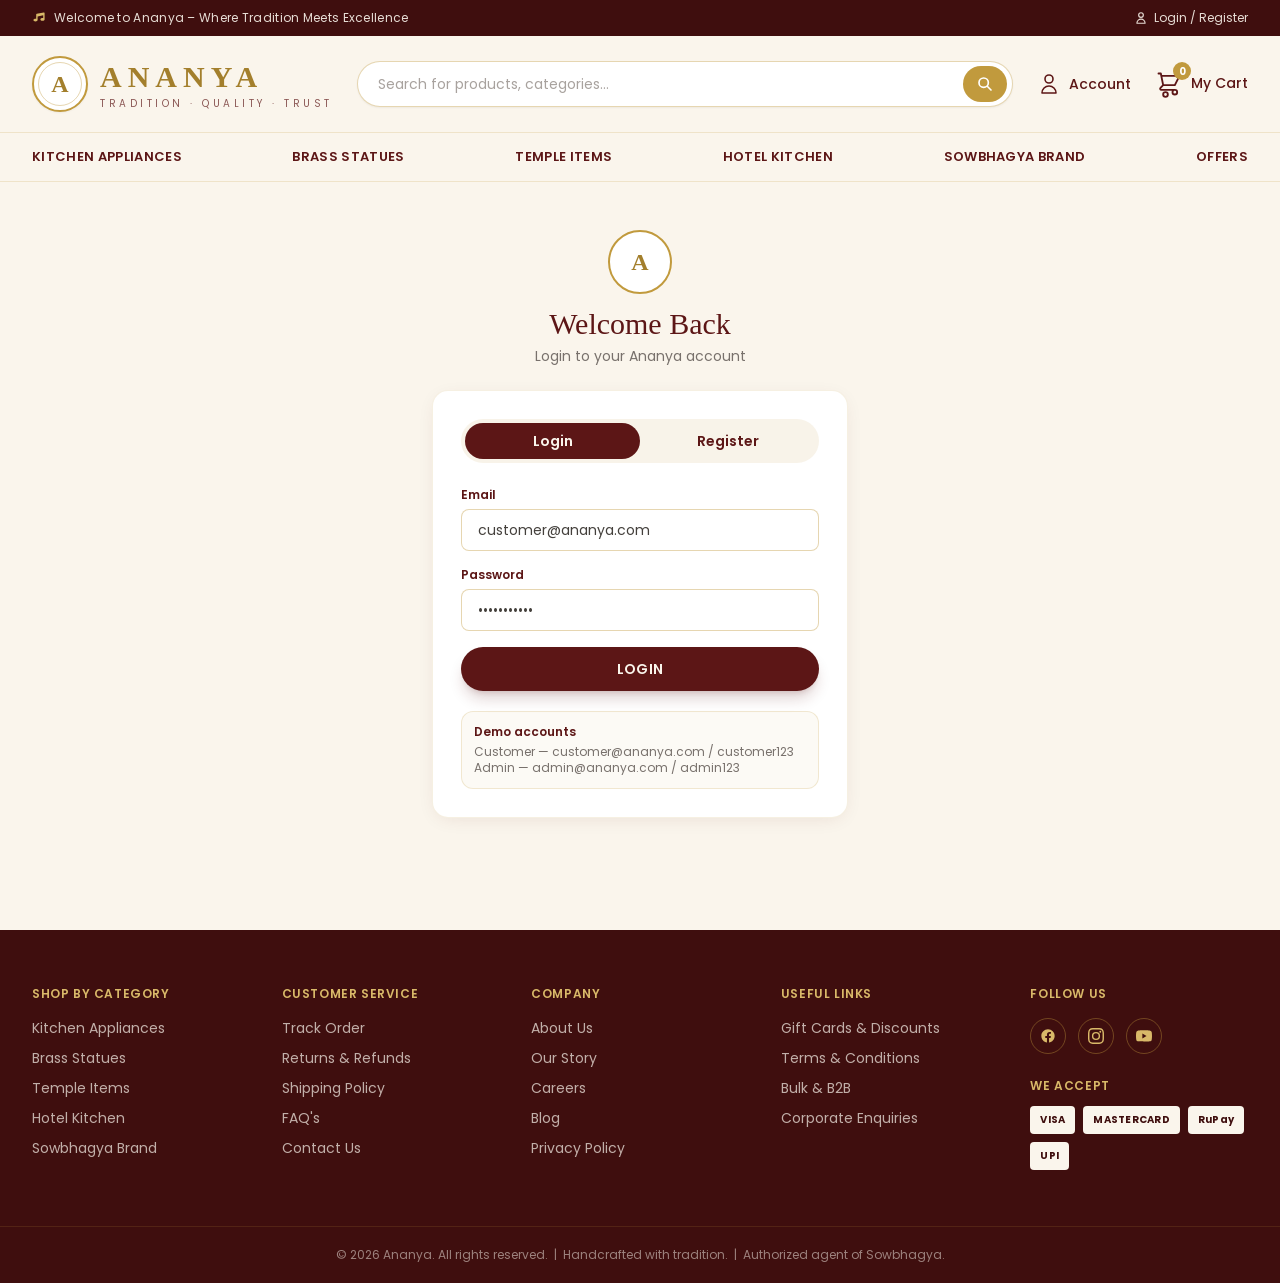
==== admin.html @ a63b7ed1 "Ananya e-commerce store: full storefront + customer & admin dashboards Client-side functional store " ====
<!DOCTYPE html>
<html lang="en">
<head>
  <meta charset="utf-8">
  <meta name="viewport" content="width=device-width, initial-scale=1">
  <title>Admin Dashboard · Ananya</title>
  <link rel="preconnect" href="https://fonts.bunny.net">
  <link href="https://fonts.bunny.net/css?family=playfair-display:400,500,600,700|poppins:300,400,500,600,700&display=swap" rel="stylesheet" />
  <link rel="stylesheet" href="assets/app.css">
  <script src="assets/js/ananya.js"></script>
</head>
<body class="bg-cream-dark/30">

<div id="admin-root" class="min-h-screen"></div>

<!-- modal host -->
<div id="modal-host"></div>

<script>
window.PAGE_INIT = function () {
  const A = window.Ananya;
  const u = A.requireAuth('admin');
  if (!u) return;
  const root = document.getElementById('admin-root');
  const host = document.getElementById('modal-host');
  let tab = A.qs('tab') || 'dashboard';

  const NAV = [
    ['dashboard','Dashboard','M4 6a2 2 0 012-2h2a2 2 0 012 2v2a2 2 0 01-2 2H6a2 2 0 01-2-2V6zM14 6a2 2 0 012-2h2a2 2 0 012 2v2a2 2 0 01-2 2h-2a2 2 0 01-2-2V6zM4 16a2 2 0 012-2h2a2 2 0 012 2v2a2 2 0 01-2 2H6a2 2 0 01-2-2v-2zM14 16a2 2 0 012-2h2a2 2 0 012 2v2a2 2 0 01-2 2h-2a2 2 0 01-2-2v-2z'],
    ['products','Products','M20 7l-8-4-8 4m16 0l-8 4m8-4v10l-8 4m0-10L4 7m8 4v10M4 7v10l8 4'],
    ['categories','Categories','M7 7h.01M7 3h5a1.99 1.99 0 011.41.59l7 7a2 2 0 010 2.82l-5 5a2 2 0 01-2.82 0l-7-7A1.99 1.99 0 013 7V4a1 1 0 011-1z'],
    ['orders','Orders','M9 5H7a2 2 0 00-2 2v12a2 2 0 002 2h10a2 2 0 002-2V7a2 2 0 00-2-2h-2M9 5a2 2 0 002 2h2a2 2 0 002-2M9 5a2 2 0 012-2h2a2 2 0 012 2'],
    ['customers','Customers','M17 20h5v-2a4 4 0 00-3-3.87M9 20H4v-2a4 4 0 013-3.87m6-2a4 4 0 10-4-4 4 4 0 004 4zm6 0a4 4 0 00-3-3.87'],
  ];

  /* ---------------- shell ---------------- */
  function shell(content, title, subtitle, action) {
    const orders = A.orders.all();
    const pendingCount = orders.filter(o => o.status === 'pending').length;
    return `
    <div class="flex">
      <!-- sidebar -->
      <aside class="hidden lg:flex flex-col w-64 shrink-0 bg-maroon-dark text-cream/80 min-h-screen sticky top-0">
        <a href="index.html" class="flex items-center gap-2.5 px-6 h-20 border-b border-gold/15">
          <span class="w-10 h-10 rounded-full border-2 border-gold flex items-center justify-center font-serif text-gold-light font-bold text-lg">A</span>
          <span class="leading-none"><span class="block font-serif text-xl tracking-widest text-cream">ANANYA</span><span class="block text-[9px] tracking-[0.3em] text-gold-light/70 mt-1">ADMIN PANEL</span></span>
        </a>
        <nav class="flex-1 p-4 space-y-1">
          ${NAV.map(([k,l,ic]) => `<a href="admin.html?tab=${k}" class="flex items-center gap-3 px-4 py-3 rounded-xl text-sm font-medium transition ${tab===k?'bg-gold text-maroon-dark shadow':'hover:bg-white/5'}">
            <svg class="w-5 h-5" fill="none" stroke="currentColor" stroke-width="1.7" viewBox="0 0 24 24"><path stroke-linecap="round" stroke-linejoin="round" d="${ic}"/></svg>${l}
            ${k==='orders'&&pendingCount?`<span class="ml-auto text-[10px] font-bold ${tab===k?'bg-maroon-dark text-gold-light':'bg-gold text-maroon-dark'} rounded-full px-2 py-0.5">${pendingCount}</span>`:''}</a>`).join('')}
        </nav>
        <div class="p-4 border-t border-gold/15">
          <div class="flex items-center gap-3 px-2 mb-3">
            <span class="w-9 h-9 rounded-full bg-gold/20 flex items-center justify-center text-gold-light font-semibold">${A.esc(u.name[0])}</span>
            <div class="min-w-0"><p class="text-sm text-cream truncate">${A.esc(u.name)}</p><p class="text-[11px] text-cream/50 truncate">${A.esc(u.email)}</p></div>
          </div>
          <a href="#" data-logout class="flex items-center gap-2 px-4 py-2.5 rounded-xl text-sm hover:bg-white/5 transition"><svg class="w-4 h-4" fill="none" stroke="currentColor" stroke-width="1.8" viewBox="0 0 24 24"><path stroke-linecap="round" stroke-linejoin="round" d="M17 16l4-4m0 0l-4-4m4 4H7m6 4v1a3 3 0 01-3 3H6a3 3 0 01-3-3V7a3 3 0 013-3h4a3 3 0 013 3v1"/></svg>Logout</a>
        </div>
      </aside>

      <!-- main -->
      <div class="flex-1 min-w-0">
        <!-- topbar -->
        <div class="bg-cream border-b border-gold/20 sticky top-0 z-30">
          <div class="px-4 sm:px-8 h-20 flex items-center justify-between gap-3">
            <div class="flex items-center gap-3 min-w-0">
              <button id="mob-menu" class="lg:hidden text-maroon"><svg class="w-6 h-6" fill="none" stroke="currentColor" stroke-width="2" viewBox="0 0 24 24"><path stroke-linecap="round" stroke-linejoin="round" d="M4 6h16M4 12h16M4 18h16"/></svg></button>
              <div class="min-w-0"><h1 class="font-serif text-2xl text-maroon truncate">${title}</h1><p class="text-xs text-stone-500 truncate">${subtitle||''}</p></div>
            </div>
            <div class="flex items-center gap-3 shrink-0">
              <a href="index.html" target="_blank" class="hidden sm:inline-flex btn-outline py-2 px-4 text-sm">View Store</a>
              ${action||''}
            </div>
          </div>
          <!-- mobile nav -->
          <div id="mob-nav" class="lg:hidden hidden border-t border-gold/15 px-4 py-2 flex flex-wrap gap-2 bg-cream">
            ${NAV.map(([k,l]) => `<a href="admin.html?tab=${k}" class="px-3 py-1.5 rounded-full text-xs font-medium ${tab===k?'bg-maroon text-cream':'bg-cream-dark text-maroon'}">${l}</a>`).join('')}
          </div>
        </div>
        <div class="p-4 sm:p-8">${content}</div>
      </div>
    </div>`;
  }

  /* ---------------- dashboard ---------------- */
  function dashboard() {
    const cat = A.catalog.all();
    const orders = A.orders.all();
    const customers = A.auth.users().filter(x => x.role === 'customer');
    const revenue = orders.filter(o => o.status !== 'cancelled').reduce((s,o) => s + o.total, 0);
    const lowStock = cat.products.filter(p => p.stock <= 5).sort((a,b)=>a.stock-b.stock);

    const stat = (label,val,ic,tint) => `
      <div class="card p-5 flex items-center gap-4">
        <div class="w-12 h-12 rounded-xl ${tint} flex items-center justify-center shrink-0"><svg class="w-6 h-6" fill="none" stroke="currentColor" stroke-width="1.6" viewBox="0 0 24 24"><path stroke-linecap="round" stroke-linejoin="round" d="${ic}"/></svg></div>
        <div><p class="font-serif text-2xl font-bold text-maroon leading-none">${val}</p><p class="text-xs text-stone-500 mt-1.5">${label}</p></div>
      </div>`;

    const statusCounts = A.orders.statuses().map(s => ({ s, n: orders.filter(o=>o.status===s).length }));

    const recent = orders.slice().sort((a,b)=>b.placedAt.localeCompare(a.placedAt)).slice(0,6).map(o => `
      <tr class="border-b border-gold/8 hover:bg-cream-dark/20">
        <td class="py-3 pr-3"><a href="admin.html?tab=orders&order=${o.id}" class="font-medium text-maroon hover:text-gold-dark">#${o.id}</a></td>
        <td class="py-3 pr-3 text-stone-600">${A.esc(o.customer.name)}</td>
        <td class="py-3 pr-3 text-stone-400 whitespace-nowrap hidden sm:table-cell">${A.fmtDate(o.placedAt)}</td>
        <td class="py-3 pr-3"><span class="badge ${A.STATUS_STYLE[o.status]}">${o.status}</span></td>
        <td class="py-3 text-right font-semibold text-maroon whitespace-nowrap">${A.money(o.total)}</td>
      </tr>`).join('') || `<tr><td colspan="5" class="py-8 text-center text-stone-400">No orders yet</td></tr>`;

    const lowRows = lowStock.slice(0,6).map(p => `
      <div class="flex items-center gap-3 py-2.5 border-b border-gold/8 last:border-0">
        <div class="w-10 h-10 rounded-lg bg-cream-dark/40 flex items-center justify-center p-1 shrink-0"><img src="${p.images[0]}" class="max-h-full max-w-full object-contain"></div>
        <a href="admin.html?tab=products&edit=${p.id}" class="flex-1 min-w-0 text-sm text-maroon hover:text-gold-dark line-clamp-1">${A.esc(p.name)}</a>
        <span class="badge ${p.stock<=0?'bg-red-100 text-red-600':'bg-amber-100 text-amber-700'}">${p.stock} left</span>
      </div>`).join('') || `<p class="text-sm text-stone-400 py-6 text-center">All products well-stocked</p>`;

    return `
      <div class="grid grid-cols-2 xl:grid-cols-4 gap-4 mb-6">
        ${stat('Total Products', cat.products.length, 'M20 7l-8-4-8 4m16 0l-8 4m8-4v10l-8 4m0-10L4 7m8 4v10M4 7v10l8 4', 'bg-gold/15 text-gold-dark')}
        ${stat('Total Orders', orders.length, 'M9 5H7a2 2 0 00-2 2v12a2 2 0 002 2h10a2 2 0 002-2V7a2 2 0 00-2-2h-2M9 5a2 2 0 002 2h2a2 2 0 002-2M9 5a2 2 0 012-2h2a2 2 0 012 2', 'bg-blue-100 text-blue-600')}
        ${stat('Revenue', A.money(revenue), 'M12 8c-1.657 0-3 .895-3 2s1.343 2 3 2 3 .895 3 2-1.343 2-3 2m0-8V7m0 1v8m0 0v1', 'bg-green-100 text-green-600')}
        ${stat('Customers', customers.length, 'M17 20h5v-2a4 4 0 00-3-3.87M9 20H4v-2a4 4 0 013-3.87m6-2a4 4 0 10-4-4 4 4 0 004 4z', 'bg-maroon/10 text-maroon')}
      </div>

      <div class="grid grid-cols-2 md:grid-cols-5 gap-3 mb-6">
        ${statusCounts.map(({s,n}) => `<a href="admin.html?tab=orders&status=${s}" class="card px-4 py-3 text-center hover:border-gold/40 transition"><p class="font-serif text-xl font-bold text-maroon">${n}</p><span class="badge ${A.STATUS_STYLE[s]} mt-1">${s}</span></a>`).join('')}
      </div>

      <div class="grid lg:grid-cols-[1fr_360px] gap-6 items-start">
        <div class="card p-5">
          <div class="flex items-center justify-between mb-3"><h3 class="font-serif text-lg text-maroon">Recent Orders</h3><a href="admin.html?tab=orders" class="text-sm text-maroon hover:text-gold-dark">View all</a></div>
          <div class="overflow-x-auto"><table class="w-full text-sm"><thead><tr class="text-left text-[11px] uppercase tracking-wide text-stone-400 border-b border-gold/15"><th class="pb-2">Order</th><th class="pb-2">Customer</th><th class="pb-2 hidden sm:table-cell">Date</th><th class="pb-2">Status</th><th class="pb-2 text-right">Total</th></tr></thead><tbody>${recent}</tbody></table></div>
        </div>
        <div class="card p-5">
          <div class="flex items-center justify-between mb-2"><h3 class="font-serif text-lg text-maroon">Low Stock Alert</h3><a href="admin.html?tab=products" class="text-sm text-maroon hover:text-gold-dark">Manage</a></div>
          ${lowRows}
        </div>
      </div>`;
  }

  /* ---------------- products ---------------- */
  function products() {
    const cat = A.catalog.all();
    const q = (A.qs('pq') || '').toLowerCase();
    let list = cat.products;
    if (q) list = list.filter(p => p.name.toLowerCase().includes(q));
    const rows = list.map(p => {
      const c = cat.categories.find(x => x.id === p.categoryId);
      const onSale = p.salePrice != null && p.salePrice < p.price;
      return `
      <tr class="border-b border-gold/8 hover:bg-cream-dark/20">
        <td class="py-3 pr-3"><div class="flex items-center gap-3 min-w-0"><div class="w-11 h-11 rounded-lg bg-cream-dark/40 flex items-center justify-center p-1 shrink-0"><img src="${p.images[0]}" class="max-h-full max-w-full object-contain"></div><div class="min-w-0"><p class="text-sm font-medium text-maroon line-clamp-1">${A.esc(p.name)}</p><p class="text-[11px] text-stone-400">${p.images.length} image(s)${p.featured?' · ★ Featured':''}</p></div></div></td>
        <td class="py-3 pr-3 text-sm text-stone-500 whitespace-nowrap hidden md:table-cell">${A.esc(c?c.name:'—')}</td>
        <td class="py-3 pr-3 whitespace-nowrap"><span class="text-sm font-semibold text-maroon">${A.money(onSale?p.salePrice:p.price)}</span>${onSale?`<span class="text-[11px] text-stone-400 line-through ml-1">${A.money(p.price)}</span>`:''}</td>
        <td class="py-3 pr-3"><span class="badge ${p.stock<=0?'bg-red-100 text-red-600':p.stock<=5?'bg-amber-100 text-amber-700':'bg-green-100 text-green-700'}">${p.stock}</span></td>
        <td class="py-3 text-right whitespace-nowrap">
          <button data-edit-prod="${p.id}" class="text-maroon hover:text-gold-dark p-1.5" title="Edit"><svg class="w-4.5 h-4.5 w-[18px] h-[18px]" fill="none" stroke="currentColor" stroke-width="1.7" viewBox="0 0 24 24"><path stroke-linecap="round" stroke-linejoin="round" d="M11 5H6a2 2 0 00-2 2v11a2 2 0 002 2h11a2 2 0 002-2v-5m-1.414-9.414a2 2 0 112.828 2.828L11.828 15H9v-2.828l8.586-8.586z"/></svg></button>
          <button data-del-prod="${p.id}" class="text-red-400 hover:text-red-600 p-1.5" title="Delete"><svg class="w-[18px] h-[18px]" fill="none" stroke="currentColor" stroke-width="1.7" viewBox="0 0 24 24"><path stroke-linecap="round" stroke-linejoin="round" d="M19 7l-.867 12.142A2 2 0 0116.138 21H7.862a2 2 0 01-1.995-1.858L5 7m5 4v6m4-6v6m1-10V4a1 1 0 00-1-1h-4a1 1 0 00-1 1v3M4 7h16"/></svg></button>
        </td>
      </tr>`;
    }).join('') || `<tr><td colspan="5" class="py-10 text-center text-stone-400">No products found</td></tr>`;

    return `
      <div class="card p-5">
        <form data-pq class="mb-4 relative max-w-sm">
          <input name="pq" value="${A.esc(A.qs('pq')||'')}" placeholder="Search products..." class="field pl-10">
          <svg class="w-4 h-4 absolute left-3.5 top-1/2 -translate-y-1/2 text-stone-400" fill="none" stroke="currentColor" stroke-width="2" viewBox="0 0 24 24"><path stroke-linecap="round" stroke-linejoin="round" d="M21 21l-6-6m2-5a7 7 0 11-14 0 7 7 0 0114 0z"/></svg>
        </form>
        <div class="overflow-x-auto"><table class="w-full text-sm"><thead><tr class="text-left text-[11px] uppercase tracking-wide text-stone-400 border-b border-gold/15"><th class="pb-2">Product</th><th class="pb-2 hidden md:table-cell">Category</th><th class="pb-2">Price</th><th class="pb-2">Stock</th><th class="pb-2 text-right">Actions</th></tr></thead><tbody>${rows}</tbody></table></div>
        <p class="text-xs text-stone-400 mt-4">${list.length} product(s)</p>
      </div>`;
  }

  /* ---------------- categories ---------------- */
  function categories() {
    const cat = A.catalog.all();
    const cards = cat.categories.map(c => {
      const count = cat.products.filter(p => p.categoryId === c.id).length;
      return `
      <div class="card overflow-hidden group">
        <div class="h-32 bg-cream-dark/40 flex items-center justify-center p-4"><img src="${c.image}" class="max-h-full max-w-full object-contain"></div>
        <div class="p-4">
          <h3 class="font-serif text-maroon">${A.esc(c.name)}</h3>
          <p class="text-xs text-stone-500 mt-0.5 line-clamp-1">${A.esc(c.description||'')}</p>
          <div class="flex items-center justify-between mt-3">
            <span class="badge bg-gold/15 text-gold-dark">${count} product(s)</span>
            <div class="flex items-center gap-1">
              <button data-edit-cat="${c.id}" class="text-maroon hover:text-gold-dark p-1.5"><svg class="w-[18px] h-[18px]" fill="none" stroke="currentColor" stroke-width="1.7" viewBox="0 0 24 24"><path stroke-linecap="round" stroke-linejoin="round" d="M11 5H6a2 2 0 00-2 2v11a2 2 0 002 2h11a2 2 0 002-2v-5m-1.414-9.414a2 2 0 112.828 2.828L11.828 15H9v-2.828l8.586-8.586z"/></svg></button>
              <button data-del-cat="${c.id}" class="text-red-400 hover:text-red-600 p-1.5"><svg class="w-[18px] h-[18px]" fill="none" stroke="currentColor" stroke-width="1.7" viewBox="0 0 24 24"><path stroke-linecap="round" stroke-linejoin="round" d="M19 7l-.867 12.142A2 2 0 0116.138 21H7.862a2 2 0 01-1.995-1.858L5 7m5 4v6m4-6v6m1-10V4a1 1 0 00-1-1h-4a1 1 0 00-1 1v3M4 7h16"/></svg></button>
            </div>
          </div>
        </div>
      </div>`;
    }).join('');
    return `<div class="grid sm:grid-cols-2 lg:grid-cols-3 xl:grid-cols-4 gap-5">${cards}</div>`;
  }

  /* ---------------- orders ---------------- */
  function ordersView() {
    const filterStatus = A.qs('status') || '';
    let list = A.orders.all().slice().sort((a,b)=>b.placedAt.localeCompare(a.placedAt));
    if (filterStatus) list = list.filter(o => o.status === filterStatus);

    const chips = ['', ...A.orders.statuses()].map(s => `<a href="admin.html?tab=orders${s?'&status='+s:''}" class="px-3.5 py-1.5 rounded-full text-xs font-medium capitalize transition ${filterStatus===s?'bg-maroon text-cream':'bg-cream border border-gold/25 text-maroon hover:border-gold/50'}">${s||'All'}</a>`).join('');

    const rows = list.map(o => `
      <tr class="border-b border-gold/8 hover:bg-cream-dark/20">
        <td class="py-3 pr-3"><p class="font-medium text-maroon">#${o.id}</p><p class="text-[11px] text-stone-400">${o.items.length} item(s)</p></td>
        <td class="py-3 pr-3"><p class="text-sm text-stone-700">${A.esc(o.customer.name)}</p><p class="text-[11px] text-stone-400 hidden sm:block">${A.esc(o.customer.email)}</p></td>
        <td class="py-3 pr-3 text-sm text-stone-400 whitespace-nowrap hidden md:table-cell">${A.fmtDate(o.placedAt)}</td>
        <td class="py-3 pr-3 text-sm text-stone-500 hidden lg:table-cell">${A.esc(o.payment)}</td>
        <td class="py-3 pr-3"><span class="badge ${A.STATUS_STYLE[o.status]}">${o.status}</span></td>
        <td class="py-3 pr-3 text-right font-semibold text-maroon whitespace-nowrap">${A.money(o.total)}</td>
        <td class="py-3 text-right"><button data-view-order="${o.id}" class="btn-outline py-1.5 px-3 text-xs">Manage</button></td>
      </tr>`).join('') || `<tr><td colspan="7" class="py-10 text-center text-stone-400">No orders in this view</td></tr>`;

    return `
      <div class="flex flex-wrap gap-2 mb-4">${chips}</div>
      <div class="card p-5"><div class="overflow-x-auto"><table class="w-full text-sm"><thead><tr class="text-left text-[11px] uppercase tracking-wide text-stone-400 border-b border-gold/15"><th class="pb-2">Order</th><th class="pb-2">Customer</th><th class="pb-2 hidden md:table-cell">Date</th><th class="pb-2 hidden lg:table-cell">Payment</th><th class="pb-2">Status</th><th class="pb-2 text-right">Total</th><th class="pb-2 text-right">Action</th></tr></thead><tbody>${rows}</tbody></table></div></div>`;
  }

  /* ---------------- customers ---------------- */
  function customers() {
    const users = A.auth.users().filter(x => x.role === 'customer');
    const allOrders = A.orders.all();
    const rows = users.map(c => {
      const co = allOrders.filter(o => o.userId === c.id);
      const spent = co.filter(o=>o.status!=='cancelled').reduce((s,o)=>s+o.total,0);
      return `
      <tr class="border-b border-gold/8 hover:bg-cream-dark/20">
        <td class="py-3 pr-3"><div class="flex items-center gap-3"><span class="w-9 h-9 rounded-full bg-gold/15 text-gold-dark flex items-center justify-center font-semibold shrink-0">${A.esc(c.name[0]||'?')}</span><div class="min-w-0"><p class="text-sm font-medium text-maroon line-clamp-1">${A.esc(c.name)}</p><p class="text-[11px] text-stone-400 line-clamp-1">${A.esc(c.email)}</p></div></div></td>
        <td class="py-3 pr-3 text-sm text-stone-500 whitespace-nowrap hidden md:table-cell">${A.esc(c.phone||'—')}</td>
        <td class="py-3 pr-3 text-center"><span class="badge bg-blue-100 text-blue-700">${co.length}</span></td>
        <td class="py-3 pr-3 text-right font-semibold text-maroon whitespace-nowrap">${A.money(spent)}</td>
        <td class="py-3 text-right"><button data-view-cust="${c.id}" class="btn-outline py-1.5 px-3 text-xs">View</button></td>
      </tr>`;
    }).join('') || `<tr><td colspan="5" class="py-10 text-center text-stone-400">No customers yet</td></tr>`;
    return `<div class="card p-5"><div class="overflow-x-auto"><table class="w-full text-sm"><thead><tr class="text-left text-[11px] uppercase tracking-wide text-stone-400 border-b border-gold/15"><th class="pb-2">Customer</th><th class="pb-2 hidden md:table-cell">Phone</th><th class="pb-2 text-center">Orders</th><th class="pb-2 text-right">Total Spent</th><th class="pb-2 text-right">Action</th></tr></thead><tbody>${rows}</tbody></table></div><p class="text-xs text-stone-400 mt-4">${users.length} customer(s)</p></div>`;
  }

  /* ---------------- modal ---------------- */
  function openModal(html, wide) {
    host.innerHTML = `
    <div class="fixed inset-0 z-[80] flex items-start justify-center overflow-y-auto p-4 sm:p-8">
      <div data-overlay class="fixed inset-0 bg-maroon-dark/40 backdrop-blur-sm"></div>
      <div class="relative card p-6 w-full ${wide?'max-w-3xl':'max-w-lg'} my-4 animate-[toastIn_.2s_ease]">${html}</div>
    </div>`;
    host.querySelector('[data-overlay]').addEventListener('click', closeModal);
  }
  function closeModal() { host.innerHTML = ''; }

  // read a file input to a base64 data URL
  function fileToDataURL(file) {
    return new Promise((res, rej) => {
      const r = new FileReader();
      r.onload = () => res(r.result);
      r.onerror = rej;
      r.readAsDataURL(file);
    });
  }

  /* ---- product modal ---- */
  function productModal(id) {
    const cat = A.catalog.all();
    const p = id ? cat.products.find(x => x.id === id) : null;
    const isNew = !p;
    const data = p || { id: '', name: '', categoryId: cat.categories[0]?.id || '', price: '', salePrice: '', stock: 0, images: [], description: '', featured: false, rating: 4.5 };
    openModal(`
      <div class="flex items-center justify-between mb-5"><h3 class="font-serif text-2xl text-maroon">${isNew?'Add Product':'Edit Product'}</h3><button data-close class="text-stone-400 hover:text-maroon text-2xl leading-none">&times;</button></div>
      <form id="prod-form" class="space-y-4">
        <div><label class="field-label">Product Name *</label><input name="name" required value="${A.esc(data.name)}" class="field"></div>
        <div class="grid sm:grid-cols-2 gap-4">
          <div><label class="field-label">Category *</label><select name="categoryId" class="field">${cat.categories.map(c=>`<option value="${c.id}" ${c.id===data.categoryId?'selected':''}>${A.esc(c.name)}</option>`).join('')}</select></div>
          <div><label class="field-label">Stock *</label><input name="stock" type="number" min="0" required value="${data.stock}" class="field"></div>
        </div>
        <div class="grid sm:grid-cols-2 gap-4">
          <div><label class="field-label">Price (₹) *</label><input name="price" type="number" min="0" step="1" required value="${data.price}" class="field"></div>
          <div><label class="field-label">Sale Price (₹) <span class="text-stone-400 font-normal">— optional</span></label><input name="salePrice" type="number" min="0" step="1" value="${data.salePrice!=null?data.salePrice:''}" placeholder="Leave blank if none" class="field"></div>
        </div>
        <div><label class="field-label">Description</label><textarea name="description" rows="3" class="field">${A.esc(data.description||'')}</textarea></div>
        <div>
          <label class="field-label">Product Images</label>
          <div id="img-strip" class="flex flex-wrap gap-2 mb-2"></div>
          <div class="flex flex-wrap items-center gap-2">
            <label class="btn-outline py-2 px-4 text-sm cursor-pointer">Upload Image<input id="img-file" type="file" accept="image/*" multiple class="hidden"></label>
            <input id="img-url" placeholder="…or paste image URL" class="field flex-1 min-w-[180px]"><button type="button" id="img-add-url" class="btn-gold py-2 px-4 text-sm shrink-0">Add</button>
          </div>
          <p class="text-[11px] text-stone-400 mt-1">First image is the main thumbnail. Click a thumbnail to remove it.</p>
        </div>
        <label class="flex items-center gap-2.5 text-sm text-stone-600"><input type="checkbox" name="featured" ${data.featured?'checked':''} class="accent-maroon w-4 h-4"> Show on homepage (Featured)</label>
        <div class="flex gap-3 pt-2">
          <button type="submit" class="btn-maroon flex-1 py-3">${isNew?'Create Product':'Save Changes'}</button>
          <button type="button" data-close class="btn-outline px-6">Cancel</button>
        </div>
      </form>`, true);

    let images = data.images.slice();
    const strip = host.querySelector('#img-strip');
    function drawStrip() {
      strip.innerHTML = images.length ? images.map((src,i) => `<button type="button" data-rm="${i}" class="relative w-16 h-16 rounded-lg bg-cream-dark/40 border ${i===0?'border-gold':'border-gold/20'} flex items-center justify-center p-1 group"><img src="${src}" class="max-h-full max-w-full object-contain"><span class="absolute inset-0 bg-red-600/0 group-hover:bg-red-600/70 rounded-lg flex items-center justify-center text-white opacity-0 group-hover:opacity-100 transition text-xs">Remove</span>${i===0?'<span class="absolute -top-1.5 -left-1.5 bg-gold text-white text-[8px] px-1 rounded">MAIN</span>':''}</button>`).join('') : '<p class="text-xs text-stone-400">No images yet — upload or add a URL.</p>';
      strip.querySelectorAll('[data-rm]').forEach(b => b.addEventListener('click', () => { images.splice(+b.getAttribute('data-rm'),1); drawStrip(); }));
    }
    drawStrip();
    host.querySelector('#img-file').addEventListener('change', async e => {
      for (const f of e.target.files) { try { images.push(await fileToDataURL(f)); } catch(_){} }
      drawStrip();
    });
    host.querySelector('#img-add-url').addEventListener('click', () => {
      const inp = host.querySelector('#img-url'); const v = inp.value.trim();
      if (v) { images.push(v); inp.value=''; drawStrip(); }
    });
    host.querySelectorAll('[data-close]').forEach(b => b.addEventListener('click', closeModal));
    host.querySelector('#prod-form').addEventListener('submit', e => {
      e.preventDefault();
      const f = e.target;
      const price = parseInt(f.price.value,10) || 0;
      let sale = f.salePrice.value.trim() === '' ? null : parseInt(f.salePrice.value,10);
      if (sale != null && (isNaN(sale) || sale <= 0 || sale >= price)) { A.toast('Sale price must be lower than price', 'error'); return; }
      if (!images.length) images = ['img/cat-mixer.png'];
      const prod = {
        id: data.id || A.catalog.newId('p'),
        name: f.name.value.trim(),
        slug: A.slugify(f.name.value.trim()),
        categoryId: f.categoryId.value,
        price, salePrice: sale,
        stock: Math.max(0, parseInt(f.stock.value,10) || 0),
        images,
        description: f.description.value.trim(),
        featured: f.featured.checked,
        rating: data.rating || 4.5,
      };
      A.catalog.upsertProduct(prod);
      closeModal();
      A.toast(isNew ? 'Product created' : 'Product updated');
      render();
    });
  }

  /* ---- category modal ---- */
  function categoryModal(id) {
    const cat = A.catalog.all();
    const c = id ? cat.categories.find(x => x.id === id) : null;
    const isNew = !c;
    const data = c || { id:'', name:'', slug:'', image:'', description:'' };
    openModal(`
      <div class="flex items-center justify-between mb-5"><h3 class="font-serif text-2xl text-maroon">${isNew?'Add Category':'Edit Category'}</h3><button data-close class="text-stone-400 hover:text-maroon text-2xl leading-none">&times;</button></div>
      <form id="cat-form" class="space-y-4">
        <div><label class="field-label">Category Name *</label><input name="name" required value="${A.esc(data.name)}" class="field"></div>
        <div><label class="field-label">Description</label><input name="description" value="${A.esc(data.description||'')}" class="field"></div>
        <div>
          <label class="field-label">Category Image</label>
          <div class="flex items-center gap-4">
            <div id="cat-preview" class="w-20 h-20 rounded-xl bg-cream-dark/40 flex items-center justify-center p-2 shrink-0 border border-gold/20">${data.image?`<img src="${data.image}" class="max-h-full max-w-full object-contain">`:'<span class="text-[10px] text-stone-400 text-center">No image</span>'}</div>
            <div class="flex-1 space-y-2">
              <label class="btn-outline py-2 px-4 text-sm cursor-pointer inline-block">Upload Image<input id="cat-file" type="file" accept="image/*" class="hidden"></label>
              <input id="cat-url" value="${A.esc(data.image||'')}" placeholder="…or paste image URL" class="field">
            </div>
          </div>
        </div>
        <div class="flex gap-3 pt-2">
          <button type="submit" class="btn-maroon flex-1 py-3">${isNew?'Create Category':'Save Changes'}</button>
          <button type="button" data-close class="btn-outline px-6">Cancel</button>
        </div>
      </form>`);
    let image = data.image || '';
    const preview = host.querySelector('#cat-preview');
    const drawPrev = () => { preview.innerHTML = image ? `<img src="${image}" class="max-h-full max-w-full object-contain">` : '<span class="text-[10px] text-stone-400 text-center">No image</span>'; };
    host.querySelector('#cat-file').addEventListener('change', async e => { if (e.target.files[0]) { image = await fileToDataURL(e.target.files[0]); host.querySelector('#cat-url').value=''; drawPrev(); } });
    host.querySelector('#cat-url').addEventListener('input', e => { image = e.target.value.trim(); drawPrev(); });
    host.querySelectorAll('[data-close]').forEach(b => b.addEventListener('click', closeModal));
    host.querySelector('#cat-form').addEventListener('submit', e => {
      e.preventDefault();
      const f = e.target;
      const name = f.name.value.trim();
      const category = {
        id: data.id || A.catalog.newId('c'),
        name, slug: A.slugify(name),
        image: image || 'img/cat-mixer.png',
        description: f.description.value.trim(),
      };
      A.catalog.upsertCategory(category);
      closeModal();
      A.toast(isNew ? 'Category created' : 'Category updated');
      render();
    });
  }

  /* ---- order manage modal ---- */
  function orderModal(id) {
    const o = A.orders.byId(id);
    if (!o) return;
    const items = o.items.map(i => `<div class="flex items-center gap-3 py-2 border-b border-gold/8 last:border-0"><div class="w-11 h-11 rounded-lg bg-cream-dark/40 flex items-center justify-center p-1 shrink-0"><img src="${i.image}" class="max-h-full max-w-full object-contain"></div><div class="flex-1 min-w-0"><p class="text-sm text-maroon line-clamp-1">${A.esc(i.name)}</p><p class="text-xs text-stone-400">${A.money(i.price)} × ${i.qty}</p></div><span class="text-sm font-medium text-maroon">${A.money(i.price*i.qty)}</span></div>`).join('');
    openModal(`
      <div class="flex items-center justify-between mb-4"><div><h3 class="font-serif text-2xl text-maroon">Order #${o.id}</h3><p class="text-xs text-stone-400">Placed ${A.fmtDate(o.placedAt)} · ${o.payment}</p></div><button data-close class="text-stone-400 hover:text-maroon text-2xl leading-none">&times;</button></div>
      <div class="grid sm:grid-cols-2 gap-4 mb-4">
        <div class="card p-4"><p class="text-[11px] uppercase tracking-wide text-stone-400 mb-1">Customer</p><p class="text-sm font-medium text-maroon">${A.esc(o.customer.name)}</p><p class="text-xs text-stone-500">${A.esc(o.customer.email)}</p><p class="text-xs text-stone-500">${A.esc(o.customer.phone)}</p></div>
        <div class="card p-4"><p class="text-[11px] uppercase tracking-wide text-stone-400 mb-1">Shipping Address</p><p class="text-xs text-stone-500">${A.esc(o.shipping.address)}, ${A.esc(o.shipping.city)}, ${A.esc(o.shipping.state)} - ${A.esc(o.shipping.pincode)}</p></div>
      </div>
      <div class="card p-4 mb-4"><p class="text-[11px] uppercase tracking-wide text-stone-400 mb-2">Items</p>${items}
        <div class="flex justify-between mt-3 pt-3 border-t border-gold/15 text-sm"><span class="text-stone-500">Subtotal</span><span class="text-maroon">${A.money(o.subtotal)}</span></div>
        <div class="flex justify-between text-sm"><span class="text-stone-500">Shipping</span><span class="text-maroon">${o.shipping_fee===0?'FREE':A.money(o.shipping_fee)}</span></div>
        <div class="flex justify-between mt-1 pt-2 border-t border-gold/15 font-semibold"><span class="text-maroon">Total</span><span class="font-serif text-lg text-maroon">${A.money(o.total)}</span></div>
      </div>
      <label class="field-label">Update Order Status</label>
      <div class="flex flex-wrap gap-2 mb-4">
        ${A.orders.statuses().map(s => `<button data-set-status="${s}" class="px-3.5 py-2 rounded-full text-xs font-medium capitalize transition ${o.status===s?'bg-maroon text-cream ring-2 ring-gold':'bg-cream border border-gold/25 text-maroon hover:border-gold/50'}">${s}</button>`).join('')}
      </div>
      <div class="flex gap-3"><a href="order-confirmation.html?id=${o.id}" target="_blank" class="btn-outline flex-1 py-2.5 text-center text-sm">View Receipt</a><button data-close class="btn-maroon px-6">Done</button></div>`, true);
    host.querySelectorAll('[data-close]').forEach(b => b.addEventListener('click', closeModal));
    host.querySelectorAll('[data-set-status]').forEach(b => b.addEventListener('click', () => {
      A.orders.updateStatus(o.id, b.getAttribute('data-set-status'));
      A.toast('Order status updated to ' + b.getAttribute('data-set-status'));
      closeModal(); render();
    }));
  }

  /* ---- customer detail modal ---- */
  function customerModal(id) {
    const c = A.auth.users().find(x => x.id === id);
    if (!c) return;
    const co = A.orders.forUser(c.id);
    const spent = co.filter(o=>o.status!=='cancelled').reduce((s,o)=>s+o.total,0);
    const orderList = co.map(o => `<div class="flex items-center gap-3 py-2.5 border-b border-gold/8 last:border-0"><div class="min-w-0 flex-1"><p class="text-sm font-medium text-maroon">#${o.id}</p><p class="text-[11px] text-stone-400">${A.fmtDate(o.placedAt)} · ${o.items.length} item(s)</p></div><span class="badge ${A.STATUS_STYLE[o.status]}">${o.status}</span><span class="font-serif font-semibold text-maroon w-20 text-right">${A.money(o.total)}</span><button data-open-order="${o.id}" class="text-maroon hover:text-gold-dark text-xs shrink-0">Manage</button></div>`).join('') || '<p class="text-sm text-stone-400 py-6 text-center">No orders placed yet</p>';
    openModal(`
      <div class="flex items-center justify-between mb-4"><h3 class="font-serif text-2xl text-maroon">Customer Profile</h3><button data-close class="text-stone-400 hover:text-maroon text-2xl leading-none">&times;</button></div>
      <div class="flex items-center gap-4 mb-5">
        <span class="w-14 h-14 rounded-full bg-gold/15 text-gold-dark flex items-center justify-center font-serif text-2xl font-bold shrink-0">${A.esc(c.name[0]||'?')}</span>
        <div class="min-w-0"><p class="font-serif text-xl text-maroon">${A.esc(c.name)}</p><p class="text-sm text-stone-500">${A.esc(c.email)}</p><p class="text-sm text-stone-500">${A.esc(c.phone||'No phone')}</p></div>
      </div>
      ${c.address?`<div class="card p-3 mb-4 text-sm text-stone-600"><span class="text-[11px] uppercase tracking-wide text-stone-400">Address: </span>${A.esc(c.address)}</div>`:''}
      <div class="grid grid-cols-2 gap-3 mb-5">
        <div class="card p-4 text-center"><p class="font-serif text-2xl font-bold text-maroon">${co.length}</p><p class="text-xs text-stone-500">Total Orders</p></div>
        <div class="card p-4 text-center"><p class="font-serif text-2xl font-bold text-maroon">${A.money(spent)}</p><p class="text-xs text-stone-500">Total Spent</p></div>
      </div>
      <p class="field-label">Order History</p>
      <div class="card p-4 max-h-64 overflow-y-auto no-scrollbar">${orderList}</div>
      <div class="flex justify-end mt-4"><button data-close class="btn-maroon px-6">Close</button></div>`, true);
    host.querySelectorAll('[data-close]').forEach(b => b.addEventListener('click', closeModal));
    host.querySelectorAll('[data-open-order]').forEach(b => b.addEventListener('click', () => orderModal(b.getAttribute('data-open-order'))));
  }

  /* ---------------- render + wiring ---------------- */
  function render() {
    let content, title, subtitle, action = '';
    if (tab === 'products') {
      content = products(); title = 'Products'; subtitle = 'Manage your catalog';
      action = `<button id="add-prod" class="btn-maroon py-2.5 px-4 text-sm inline-flex items-center gap-1.5"><svg class="w-4 h-4" fill="none" stroke="currentColor" stroke-width="2.2" viewBox="0 0 24 24"><path stroke-linecap="round" stroke-linejoin="round" d="M12 4v16m8-8H4"/></svg>Add Product</button>`;
    } else if (tab === 'categories') {
      content = categories(); title = 'Categories'; subtitle = 'Organise your storefront';
      action = `<button id="add-cat" class="btn-maroon py-2.5 px-4 text-sm inline-flex items-center gap-1.5"><svg class="w-4 h-4" fill="none" stroke="currentColor" stroke-width="2.2" viewBox="0 0 24 24"><path stroke-linecap="round" stroke-linejoin="round" d="M12 4v16m8-8H4"/></svg>Add Category</button>`;
    } else if (tab === 'orders') {
      content = ordersView(); title = 'Orders'; subtitle = 'View and fulfil customer orders';
    } else if (tab === 'customers') {
      content = customers(); title = 'Customers'; subtitle = 'Your registered shoppers';
    } else {
      content = dashboard(); title = 'Dashboard'; subtitle = 'Welcome back, ' + u.name.split(' ')[0];
    }
    root.innerHTML = shell(content, title, subtitle, action);

    // global wiring
    document.querySelectorAll('[data-logout]').forEach(a => a.addEventListener('click', e => { e.preventDefault(); A.auth.logout(); location.href='index.html'; }));
    const mm = document.getElementById('mob-menu'); if (mm) mm.addEventListener('click', () => document.getElementById('mob-nav').classList.toggle('hidden'));

    // per-tab wiring
    const addP = document.getElementById('add-prod'); if (addP) addP.addEventListener('click', () => productModal(null));
    const addC = document.getElementById('add-cat'); if (addC) addC.addEventListener('click', () => categoryModal(null));

    document.querySelectorAll('[data-edit-prod]').forEach(b => b.addEventListener('click', () => productModal(b.getAttribute('data-edit-prod'))));
    document.querySelectorAll('[data-del-prod]').forEach(b => b.addEventListener('click', () => {
      const id = b.getAttribute('data-del-prod'); const p = A.catalog.productById(id);
      if (confirm('Delete "' + (p?p.name:'this product') + '"? This cannot be undone.')) { A.catalog.deleteProduct(id); A.toast('Product deleted'); render(); }
    }));
    document.querySelectorAll('[data-edit-cat]').forEach(b => b.addEventListener('click', () => categoryModal(b.getAttribute('data-edit-cat'))));
    document.querySelectorAll('[data-del-cat]').forEach(b => b.addEventListener('click', () => {
      const id = b.getAttribute('data-del-cat');
      const inCat = A.catalog.byCategory(id).length;
      if (inCat > 0) { A.toast('Move or delete its ' + inCat + ' product(s) first', 'error'); return; }
      if (confirm('Delete this category?')) { A.catalog.deleteCategory(id); A.toast('Category deleted'); render(); }
    }));
    document.querySelectorAll('[data-view-order]').forEach(b => b.addEventListener('click', () => orderModal(b.getAttribute('data-view-order'))));
    document.querySelectorAll('[data-view-cust]').forEach(b => b.addEventListener('click', () => customerModal(b.getAttribute('data-view-cust'))));

    // product search (client-side, updates URL param)
    document.querySelectorAll('form[data-pq]').forEach(f => f.addEventListener('submit', e => {
      e.preventDefault(); const v = f.querySelector('[name=pq]').value.trim();
      history.replaceState(null,'', 'admin.html?tab=products' + (v?'&pq='+encodeURIComponent(v):''));
      // re-render products list only
      tab = 'products'; render();
    }));

    // deep-link: ?order= / ?edit= open modal on load
    const deepOrder = A.qs('order'); if (deepOrder && tab==='orders') { orderModal(deepOrder); }
    const deepEdit = A.qs('edit'); if (deepEdit && tab==='products') { productModal(deepEdit); }
  }

  render();
};
</script>
</body>
</html>
---- assets/app.css ----
*,:after,:before{--tw-border-spacing-x:0;--tw-border-spacing-y:0;--tw-translate-x:0;--tw-translate-y:0;--tw-rotate:0;--tw-skew-x:0;--tw-skew-y:0;--tw-scale-x:1;--tw-scale-y:1;--tw-pan-x: ;--tw-pan-y: ;--tw-pinch-zoom: ;--tw-scroll-snap-strictness:proximity;--tw-gradient-from-position: ;--tw-gradient-via-position: ;--tw-gradient-to-position: ;--tw-ordinal: ;--tw-slashed-zero: ;--tw-numeric-figure: ;--tw-numeric-spacing: ;--tw-numeric-fraction: ;--tw-ring-inset: ;--tw-ring-offset-width:0px;--tw-ring-offset-color:#fff;--tw-ring-color:rgba(59,130,246,.5);--tw-ring-offset-shadow:0 0 #0000;--tw-ring-shadow:0 0 #0000;--tw-shadow:0 0 #0000;--tw-shadow-colored:0 0 #0000;--tw-blur: ;--tw-brightness: ;--tw-contrast: ;--tw-grayscale: ;--tw-hue-rotate: ;--tw-invert: ;--tw-saturate: ;--tw-sepia: ;--tw-drop-shadow: ;--tw-backdrop-blur: ;--tw-backdrop-brightness: ;--tw-backdrop-contrast: ;--tw-backdrop-grayscale: ;--tw-backdrop-hue-rotate: ;--tw-backdrop-invert: ;--tw-backdrop-opacity: ;--tw-backdrop-saturate: ;--tw-backdrop-sepia: ;--tw-contain-size: ;--tw-contain-layout: ;--tw-contain-paint: ;--tw-contain-style: }::backdrop{--tw-border-spacing-x:0;--tw-border-spacing-y:0;--tw-translate-x:0;--tw-translate-y:0;--tw-rotate:0;--tw-skew-x:0;--tw-skew-y:0;--tw-scale-x:1;--tw-scale-y:1;--tw-pan-x: ;--tw-pan-y: ;--tw-pinch-zoom: ;--tw-scroll-snap-strictness:proximity;--tw-gradient-from-position: ;--tw-gradient-via-position: ;--tw-gradient-to-position: ;--tw-ordinal: ;--tw-slashed-zero: ;--tw-numeric-figure: ;--tw-numeric-spacing: ;--tw-numeric-fraction: ;--tw-ring-inset: ;--tw-ring-offset-width:0px;--tw-ring-offset-color:#fff;--tw-ring-color:rgba(59,130,246,.5);--tw-ring-offset-shadow:0 0 #0000;--tw-ring-shadow:0 0 #0000;--tw-shadow:0 0 #0000;--tw-shadow-colored:0 0 #0000;--tw-blur: ;--tw-brightness: ;--tw-contrast: ;--tw-grayscale: ;--tw-hue-rotate: ;--tw-invert: ;--tw-saturate: ;--tw-sepia: ;--tw-drop-shadow: ;--tw-backdrop-blur: ;--tw-backdrop-brightness: ;--tw-backdrop-contrast: ;--tw-backdrop-grayscale: ;--tw-backdrop-hue-rotate: ;--tw-backdrop-invert: ;--tw-backdrop-opacity: ;--tw-backdrop-saturate: ;--tw-backdrop-sepia: ;--tw-contain-size: ;--tw-contain-layout: ;--tw-contain-paint: ;--tw-contain-style: }/*! tailwindcss v3.4.19 | MIT License | https://tailwindcss.com*/*,:after,:before{box-sizing:border-box;border:0 solid #e5e7eb}:after,:before{--tw-content:""}:host,html{line-height:1.5;-webkit-text-size-adjust:100%;-moz-tab-size:4;-o-tab-size:4;tab-size:4;font-family:Poppins,ui-sans-serif,system-ui,sans-serif;font-feature-settings:normal;font-variation-settings:normal;-webkit-tap-highlight-color:transparent}body{margin:0;line-height:inherit}hr{height:0;color:inherit;border-top-width:1px}abbr:where([title]){-webkit-text-decoration:underline dotted;text-decoration:underline dotted}h1,h2,h3,h4,h5,h6{font-size:inherit;font-weight:inherit}a{color:inherit;text-decoration:inherit}b,strong{font-weight:bolder}code,kbd,pre,samp{font-family:ui-monospace,SFMono-Regular,Menlo,Monaco,Consolas,Liberation Mono,Courier New,monospace;font-feature-settings:normal;font-variation-settings:normal;font-size:1em}small{font-size:80%}sub,sup{font-size:75%;line-height:0;position:relative;vertical-align:baseline}sub{bottom:-.25em}sup{top:-.5em}table{text-indent:0;border-color:inherit;border-collapse:collapse}button,input,optgroup,select,textarea{font-family:inherit;font-feature-settings:inherit;font-variation-settings:inherit;font-size:100%;font-weight:inherit;line-height:inherit;letter-spacing:inherit;color:inherit;margin:0;padding:0}button,select{text-transform:none}button,input:where([type=button]),input:where([type=reset]),input:where([type=submit]){-webkit-appearance:button;background-color:transparent;background-image:none}:-moz-focusring{outline:auto}:-moz-ui-invalid{box-shadow:none}progress{vertical-align:baseline}::-webkit-inner-spin-button,::-webkit-outer-spin-button{height:auto}[type=search]{-webkit-appearance:textfield;outline-offset:-2px}::-webkit-search-decoration{-webkit-appearance:none}::-webkit-file-upload-button{-webkit-appearance:button;font:inherit}summary{display:list-item}blockquote,dd,dl,figure,h1,h2,h3,h4,h5,h6,hr,p,pre{margin:0}fieldset{margin:0}fieldset,legend{padding:0}menu,ol,ul{list-style:none;margin:0;padding:0}dialog{padding:0}textarea{resize:vertical}input::-moz-placeholder,textarea::-moz-placeholder{opacity:1;color:#9ca3af}input::placeholder,textarea::placeholder{opacity:1;color:#9ca3af}[role=button],button{cursor:pointer}:disabled{cursor:default}audio,canvas,embed,iframe,img,object,svg,video{display:block;vertical-align:middle}img,video{max-width:100%;height:auto}[hidden]:where(:not([hidden=until-found])){display:none}body{--tw-bg-opacity:1;background-color:rgb(250 245 236/var(--tw-bg-opacity,1));font-family:Poppins,ui-sans-serif,system-ui,sans-serif;--tw-text-opacity:1;color:rgb(68 64 60/var(--tw-text-opacity,1));-webkit-font-smoothing:antialiased;-moz-osx-font-smoothing:grayscale}.btn-maroon{display:inline-flex;align-items:center;justify-content:center;gap:.5rem;border-radius:9999px;--tw-bg-opacity:1;background-color:rgb(92 22 22/var(--tw-bg-opacity,1));padding:.75rem 1.5rem;font-size:.875rem;line-height:1.25rem;font-weight:600;letter-spacing:.025em;--tw-text-opacity:1;color:rgb(250 245 236/var(--tw-text-opacity,1));--tw-shadow:0 10px 15px -3px rgba(0,0,0,.1),0 4px 6px -4px rgba(0,0,0,.1);--tw-shadow-colored:0 10px 15px -3px var(--tw-shadow-color),0 4px 6px -4px var(--tw-shadow-color);box-shadow:var(--tw-ring-offset-shadow,0 0 #0000),var(--tw-ring-shadow,0 0 #0000),var(--tw-shadow);--tw-shadow-color:rgba(92,22,22,.2);--tw-shadow:var(--tw-shadow-colored);transition-property:color,background-color,border-color,text-decoration-color,fill,stroke,opacity,box-shadow,transform,filter,backdrop-filter;transition-timing-function:cubic-bezier(.4,0,.2,1);transition-duration:.15s}.btn-maroon,.btn-maroon:hover{transform:translate(var(--tw-translate-x),var(--tw-translate-y)) rotate(var(--tw-rotate)) skewX(var(--tw-skew-x)) skewY(var(--tw-skew-y)) scaleX(var(--tw-scale-x)) scaleY(var(--tw-scale-y))}.btn-maroon:hover{--tw-translate-y:-0.125rem;--tw-bg-opacity:1;background-color:rgb(122 34 34/var(--tw-bg-opacity,1))}.btn-maroon:disabled{transform:none;cursor:not-allowed;opacity:.5}.btn-gold{display:inline-flex;align-items:center;justify-content:center;gap:.5rem;border-radius:9999px;--tw-bg-opacity:1;background-color:rgb(193 154 61/var(--tw-bg-opacity,1));padding:.75rem 1.5rem;font-size:.875rem;line-height:1.25rem;font-weight:600;letter-spacing:.025em;--tw-text-opacity:1;color:rgb(255 255 255/var(--tw-text-opacity,1));transition-property:color,background-color,border-color,text-decoration-color,fill,stroke,opacity,box-shadow,transform,filter,backdrop-filter;transition-timing-function:cubic-bezier(.4,0,.2,1);transition-duration:.15s}.btn-gold:hover{--tw-bg-opacity:1;background-color:rgb(163 127 44/var(--tw-bg-opacity,1))}.btn-outline{display:inline-flex;align-items:center;justify-content:center;gap:.5rem;border-radius:9999px;border-width:1px;border-color:rgba(92,22,22,.3);padding:.75rem 1.5rem;font-size:.875rem;line-height:1.25rem;font-weight:600;letter-spacing:.025em;--tw-text-opacity:1;color:rgb(92 22 22/var(--tw-text-opacity,1));transition-property:color,background-color,border-color,text-decoration-color,fill,stroke,opacity,box-shadow,transform,filter,backdrop-filter;transition-timing-function:cubic-bezier(.4,0,.2,1);transition-duration:.15s}.btn-outline:hover{--tw-border-opacity:1;border-color:rgb(193 154 61/var(--tw-border-opacity,1));--tw-text-opacity:1;color:rgb(163 127 44/var(--tw-text-opacity,1))}.card{border-radius:1rem;border-width:1px;border-color:rgba(193,154,61,.15);--tw-bg-opacity:1;background-color:rgb(255 255 255/var(--tw-bg-opacity,1));--tw-shadow:0 4px 20px -6px rgba(92,22,22,.12);--tw-shadow-colored:0 4px 20px -6px var(--tw-shadow-color);box-shadow:var(--tw-ring-offset-shadow,0 0 #0000),var(--tw-ring-shadow,0 0 #0000),var(--tw-shadow)}.field-label{margin-bottom:.375rem;display:block;font-size:.75rem;line-height:1rem;font-weight:600;--tw-text-opacity:1;color:rgb(92 22 22/var(--tw-text-opacity,1))}.field{width:100%;border-radius:.5rem;border-width:1px;border-color:rgba(193,154,61,.4);--tw-bg-opacity:1;background-color:rgb(255 255 255/var(--tw-bg-opacity,1));padding:.625rem 1rem;font-size:.875rem;line-height:1.25rem;--tw-text-opacity:1;color:rgb(68 64 60/var(--tw-text-opacity,1))}.field::-moz-placeholder{--tw-placeholder-opacity:1;color:rgb(168 162 158/var(--tw-placeholder-opacity,1))}.field::placeholder{--tw-placeholder-opacity:1;color:rgb(168 162 158/var(--tw-placeholder-opacity,1))}.field:focus{--tw-border-opacity:1;border-color:rgb(193 154 61/var(--tw-border-opacity,1));outline:2px solid transparent;outline-offset:2px;--tw-ring-offset-shadow:var(--tw-ring-inset) 0 0 0 var(--tw-ring-offset-width) var(--tw-ring-offset-color);--tw-ring-shadow:var(--tw-ring-inset) 0 0 0 calc(2px + var(--tw-ring-offset-width)) var(--tw-ring-color);box-shadow:var(--tw-ring-offset-shadow),var(--tw-ring-shadow),var(--tw-shadow,0 0 #0000);--tw-ring-color:rgba(193,154,61,.5)}.badge{display:inline-flex;align-items:center;border-radius:9999px;padding:.125rem .625rem;font-size:11px;font-weight:600}.section-title{font-family:Playfair Display,Georgia,serif;font-size:1.875rem;line-height:2.25rem;--tw-text-opacity:1;color:rgb(92 22 22/var(--tw-text-opacity,1))}.pointer-events-none{pointer-events:none}.fixed{position:fixed}.absolute{position:absolute}.relative{position:relative}.sticky{position:sticky}.inset-0{inset:0}.inset-1{inset:.25rem}.inset-2{inset:.5rem}.-bottom-px{bottom:-1px}.-left-1\.5{left:-.375rem}.-right-2{right:-.5rem}.-right-24{right:-6rem}.-top-1\.5{top:-.375rem}.-top-2{top:-.5rem}.left-0{left:0}.left-3{left:.75rem}.left-3\.5{left:.875rem}.left-4{left:1rem}.right-1\.5{right:.375rem}.right-3{right:.75rem}.right-5{right:1.25rem}.top-0{top:0}.top-1\/2{top:50%}.top-3{top:.75rem}.top-4{top:1rem}.top-5{top:1.25rem}.z-10{z-index:10}.z-20{z-index:20}.z-30{z-index:30}.z-40{z-index:40}.z-\[100\]{z-index:100}.z-\[80\]{z-index:80}.mx-1{margin-left:.25rem;margin-right:.25rem}.mx-auto{margin-left:auto;margin-right:auto}.my-3{margin-top:.75rem;margin-bottom:.75rem}.my-4{margin-top:1rem;margin-bottom:1rem}.-ml-px{margin-left:-1px}.-mt-4{margin-top:-1rem}.mb-1{margin-bottom:.25rem}.mb-1\.5{margin-bottom:.375rem}.mb-2{margin-bottom:.5rem}.mb-3{margin-bottom:.75rem}.mb-4{margin-bottom:1rem}.mb-5{margin-bottom:1.25rem}.mb-6{margin-bottom:1.5rem}.mb-8{margin-bottom:2rem}.mb-\[-14px\]{margin-bottom:-14px}.ml-1{margin-left:.25rem}.ml-2{margin-left:.5rem}.ml-auto{margin-left:auto}.mt-0\.5{margin-top:.125rem}.mt-1{margin-top:.25rem}.mt-1\.5{margin-top:.375rem}.mt-16{margin-top:4rem}.mt-2{margin-top:.5rem}.mt-3{margin-top:.75rem}.mt-4{margin-top:1rem}.mt-5{margin-top:1.25rem}.mt-6{margin-top:1.5rem}.mt-8{margin-top:2rem}.mt-auto{margin-top:auto}.line-clamp-1{-webkit-line-clamp:1}.line-clamp-1,.line-clamp-2{overflow:hidden;display:-webkit-box;-webkit-box-orient:vertical}.line-clamp-2{-webkit-line-clamp:2}.block{display:block}.inline-block{display:inline-block}.flex{display:flex}.inline-flex{display:inline-flex}.table{display:table}.table-cell{display:table-cell}.grid{display:grid}.hidden{display:none}.h-0\.5{height:.125rem}.h-10{height:2.5rem}.h-11{height:2.75rem}.h-12{height:3rem}.h-14{height:3.5rem}.h-16{height:4rem}.h-2{height:.5rem}.h-2\.5{height:.625rem}.h-20{height:5rem}.h-24{height:6rem}.h-3{height:.75rem}.h-3\.5{height:.875rem}.h-32{height:8rem}.h-4{height:1rem}.h-5{height:1.25rem}.h-52{height:13rem}.h-6{height:1.5rem}.h-7{height:1.75rem}.h-8{height:2rem}.h-9{height:2.25rem}.h-\[18px\]{height:18px}.h-\[420px\]{height:420px}.h-\[520px\]{height:520px}.h-full{height:100%}.h-px{height:1px}.max-h-24{max-height:6rem}.max-h-56{max-height:14rem}.max-h-64{max-height:16rem}.max-h-full{max-height:100%}.min-h-\[2\.6rem\]{min-height:2.6rem}.min-h-\[460px\]{min-height:460px}.min-h-screen{min-height:100vh}.w-0{width:0}.w-10{width:2.5rem}.w-11{width:2.75rem}.w-12{width:3rem}.w-14{width:3.5rem}.w-16{width:4rem}.w-2{width:.5rem}.w-2\.5{width:.625rem}.w-20{width:5rem}.w-24{width:6rem}.w-3{width:.75rem}.w-3\.5{width:.875rem}.w-4{width:1rem}.w-40{width:10rem}.w-5{width:1.25rem}.w-6{width:1.5rem}.w-64{width:16rem}.w-7{width:1.75rem}.w-8{width:2rem}.w-9{width:2.25rem}.w-\[18px\]{width:18px}.w-\[520px\]{width:520px}.w-auto{width:auto}.w-full{width:100%}.min-w-0{min-width:0}.min-w-\[180px\]{min-width:180px}.min-w-\[18px\]{min-width:18px}.max-w-2xl{max-width:42rem}.max-w-3xl{max-width:48rem}.max-w-7xl{max-width:80rem}.max-w-full{max-width:100%}.max-w-lg{max-width:32rem}.max-w-md{max-width:28rem}.max-w-sm{max-width:24rem}.max-w-xl{max-width:36rem}.max-w-xs{max-width:20rem}.flex-1{flex:1 1 0%}.shrink-0{flex-shrink:0}.-translate-y-1\/2{--tw-translate-y:-50%;transform:translate(var(--tw-translate-x),var(--tw-translate-y)) rotate(var(--tw-rotate)) skewX(var(--tw-skew-x)) skewY(var(--tw-skew-y)) scaleX(var(--tw-scale-x)) scaleY(var(--tw-scale-y))}.animate-\[toastIn_\.2s_ease\]{animation:toastIn .2s ease}.cursor-pointer{cursor:pointer}.grid-cols-1{grid-template-columns:repeat(1,minmax(0,1fr))}.grid-cols-2{grid-template-columns:repeat(2,minmax(0,1fr))}.grid-rows-2{grid-template-rows:repeat(2,minmax(0,1fr))}.flex-col{flex-direction:column}.flex-wrap{flex-wrap:wrap}.items-start{align-items:flex-start}.items-end{align-items:flex-end}.items-center{align-items:center}.justify-end{justify-content:flex-end}.justify-center{justify-content:center}.justify-between{justify-content:space-between}.gap-1{gap:.25rem}.gap-1\.5{gap:.375rem}.gap-10{gap:2.5rem}.gap-2{gap:.5rem}.gap-2\.5{gap:.625rem}.gap-3{gap:.75rem}.gap-4{gap:1rem}.gap-5{gap:1.25rem}.gap-6{gap:1.5rem}.gap-8{gap:2rem}.space-y-1>:not([hidden])~:not([hidden]){--tw-space-y-reverse:0;margin-top:calc(.25rem*(1 - var(--tw-space-y-reverse)));margin-bottom:calc(.25rem*var(--tw-space-y-reverse))}.space-y-1\.5>:not([hidden])~:not([hidden]){--tw-space-y-reverse:0;margin-top:calc(.375rem*(1 - var(--tw-space-y-reverse)));margin-bottom:calc(.375rem*var(--tw-space-y-reverse))}.space-y-2>:not([hidden])~:not([hidden]){--tw-space-y-reverse:0;margin-top:calc(.5rem*(1 - var(--tw-space-y-reverse)));margin-bottom:calc(.5rem*var(--tw-space-y-reverse))}.space-y-2\.5>:not([hidden])~:not([hidden]){--tw-space-y-reverse:0;margin-top:calc(.625rem*(1 - var(--tw-space-y-reverse)));margin-bottom:calc(.625rem*var(--tw-space-y-reverse))}.space-y-3>:not([hidden])~:not([hidden]){--tw-space-y-reverse:0;margin-top:calc(.75rem*(1 - var(--tw-space-y-reverse)));margin-bottom:calc(.75rem*var(--tw-space-y-reverse))}.space-y-4>:not([hidden])~:not([hidden]){--tw-space-y-reverse:0;margin-top:calc(1rem*(1 - var(--tw-space-y-reverse)));margin-bottom:calc(1rem*var(--tw-space-y-reverse))}.space-y-6>:not([hidden])~:not([hidden]){--tw-space-y-reverse:0;margin-top:calc(1.5rem*(1 - var(--tw-space-y-reverse)));margin-bottom:calc(1.5rem*var(--tw-space-y-reverse))}.divide-x>:not([hidden])~:not([hidden]){--tw-divide-x-reverse:0;border-right-width:calc(1px*var(--tw-divide-x-reverse));border-left-width:calc(1px*(1 - var(--tw-divide-x-reverse)))}.divide-y>:not([hidden])~:not([hidden]){--tw-divide-y-reverse:0;border-top-width:calc(1px*(1 - var(--tw-divide-y-reverse)));border-bottom-width:calc(1px*var(--tw-divide-y-reverse))}.divide-gold\/15>:not([hidden])~:not([hidden]){border-color:rgba(193,154,61,.15)}.divide-gold\/5>:not([hidden])~:not([hidden]){border-color:rgba(193,154,61,.05)}.self-stretch{align-self:stretch}.overflow-auto{overflow:auto}.overflow-hidden{overflow:hidden}.overflow-x-auto{overflow-x:auto}.overflow-y-auto{overflow-y:auto}.truncate{overflow:hidden;text-overflow:ellipsis}.truncate,.whitespace-nowrap{white-space:nowrap}.rounded{border-radius:.25rem}.rounded-2xl{border-radius:1rem}.rounded-full{border-radius:9999px}.rounded-lg{border-radius:.5rem}.rounded-xl{border-radius:.75rem}.rounded-l-md{border-top-left-radius:.375rem;border-bottom-left-radius:.375rem}.rounded-l-none{border-top-left-radius:0;border-bottom-left-radius:0}.rounded-r-md{border-top-right-radius:.375rem;border-bottom-right-radius:.375rem}.rounded-r-none{border-top-right-radius:0;border-bottom-right-radius:0}.border{border-width:1px}.border-0{border-width:0}.border-2{border-width:2px}.border-b{border-bottom-width:1px}.border-t{border-top-width:1px}.border-gold{--tw-border-opacity:1;border-color:rgb(193 154 61/var(--tw-border-opacity,1))}.border-gold\/10{border-color:rgba(193,154,61,.1)}.border-gold\/15{border-color:rgba(193,154,61,.15)}.border-gold\/20{border-color:rgba(193,154,61,.2)}.border-gold\/25{border-color:rgba(193,154,61,.25)}.border-gold\/30{border-color:rgba(193,154,61,.3)}.border-gold\/40{border-color:rgba(193,154,61,.4)}.border-gold\/50{border-color:rgba(193,154,61,.5)}.border-gold\/60{border-color:rgba(193,154,61,.6)}.bg-amber-100{--tw-bg-opacity:1;background-color:rgb(254 243 199/var(--tw-bg-opacity,1))}.bg-blue-100{--tw-bg-opacity:1;background-color:rgb(219 234 254/var(--tw-bg-opacity,1))}.bg-cream{--tw-bg-opacity:1;background-color:rgb(250 245 236/var(--tw-bg-opacity,1))}.bg-cream-dark{--tw-bg-opacity:1;background-color:rgb(242 232 214/var(--tw-bg-opacity,1))}.bg-cream-dark\/30{background-color:hsla(39,52%,89%,.3)}.bg-cream-dark\/40{background-color:hsla(39,52%,89%,.4)}.bg-cream-dark\/50{background-color:hsla(39,52%,89%,.5)}.bg-cream\/20{background-color:hsla(39,58%,95%,.2)}.bg-gold{--tw-bg-opacity:1;background-color:rgb(193 154 61/var(--tw-bg-opacity,1))}.bg-gold\/10{background-color:rgba(193,154,61,.1)}.bg-gold\/15{background-color:rgba(193,154,61,.15)}.bg-gold\/20{background-color:rgba(193,154,61,.2)}.bg-gold\/5{background-color:rgba(193,154,61,.05)}.bg-green-100{--tw-bg-opacity:1;background-color:rgb(220 252 231/var(--tw-bg-opacity,1))}.bg-green-500{--tw-bg-opacity:1;background-color:rgb(34 197 94/var(--tw-bg-opacity,1))}.bg-indigo-100{--tw-bg-opacity:1;background-color:rgb(224 231 255/var(--tw-bg-opacity,1))}.bg-maroon{--tw-bg-opacity:1;background-color:rgb(92 22 22/var(--tw-bg-opacity,1))}.bg-maroon-dark{--tw-bg-opacity:1;background-color:rgb(63 14 14/var(--tw-bg-opacity,1))}.bg-maroon-dark\/40{background-color:rgba(63,14,14,.4)}.bg-maroon\/10{background-color:rgba(92,22,22,.1)}.bg-red-100{--tw-bg-opacity:1;background-color:rgb(254 226 226/var(--tw-bg-opacity,1))}.bg-red-500{--tw-bg-opacity:1;background-color:rgb(239 68 68/var(--tw-bg-opacity,1))}.bg-red-600{--tw-bg-opacity:1;background-color:rgb(220 38 38/var(--tw-bg-opacity,1))}.bg-red-600\/0{background-color:rgba(220,38,38,0)}.bg-stone-700{--tw-bg-opacity:1;background-color:rgb(68 64 60/var(--tw-bg-opacity,1))}.bg-white{--tw-bg-opacity:1;background-color:rgb(255 255 255/var(--tw-bg-opacity,1))}.bg-white\/60{background-color:hsla(0,0%,100%,.6)}.bg-gradient-to-br{background-image:linear-gradient(to bottom right,var(--tw-gradient-stops))}.bg-gradient-to-r{background-image:linear-gradient(to right,var(--tw-gradient-stops))}.from-cream{--tw-gradient-from:#faf5ec var(--tw-gradient-from-position);--tw-gradient-to:hsla(39,58%,95%,0) var(--tw-gradient-to-position);--tw-gradient-stops:var(--tw-gradient-from),var(--tw-gradient-to)}.from-cream-dark{--tw-gradient-from:#f2e8d6 var(--tw-gradient-from-position);--tw-gradient-to:hsla(39,52%,89%,0) var(--tw-gradient-to-position);--tw-gradient-stops:var(--tw-gradient-from),var(--tw-gradient-to)}.via-cream{--tw-gradient-to:hsla(39,58%,95%,0) var(--tw-gradient-to-position);--tw-gradient-stops:var(--tw-gradient-from),#faf5ec var(--tw-gradient-via-position),var(--tw-gradient-to)}.to-cream{--tw-gradient-to:#faf5ec var(--tw-gradient-to-position)}.to-cream-dark{--tw-gradient-to:#f2e8d6 var(--tw-gradient-to-position)}.object-contain{-o-object-fit:contain;object-fit:contain}.p-1{padding:.25rem}.p-1\.5{padding:.375rem}.p-2{padding:.5rem}.p-3{padding:.75rem}.p-4{padding:1rem}.p-5{padding:1.25rem}.p-6{padding:1.5rem}.p-7{padding:1.75rem}.p-8{padding:2rem}.px-1{padding-left:.25rem;padding-right:.25rem}.px-2{padding-left:.5rem;padding-right:.5rem}.px-2\.5{padding-left:.625rem;padding-right:.625rem}.px-3{padding-left:.75rem;padding-right:.75rem}.px-3\.5{padding-left:.875rem;padding-right:.875rem}.px-4{padding-left:1rem;padding-right:1rem}.px-6{padding-left:1.5rem;padding-right:1.5rem}.px-7{padding-left:1.75rem;padding-right:1.75rem}.px-8{padding-left:2rem;padding-right:2rem}.py-0\.5{padding-top:.125rem;padding-bottom:.125rem}.py-1{padding-top:.25rem;padding-bottom:.25rem}.py-1\.5{padding-top:.375rem;padding-bottom:.375rem}.py-10{padding-top:2.5rem;padding-bottom:2.5rem}.py-12{padding-top:3rem;padding-bottom:3rem}.py-14{padding-top:3.5rem;padding-bottom:3.5rem}.py-16{padding-top:4rem;padding-bottom:4rem}.py-2{padding-top:.5rem;padding-bottom:.5rem}.py-2\.5{padding-top:.625rem;padding-bottom:.625rem}.py-20{padding-top:5rem;padding-bottom:5rem}.py-3{padding-top:.75rem;padding-bottom:.75rem}.py-3\.5{padding-top:.875rem;padding-bottom:.875rem}.py-4{padding-top:1rem;padding-bottom:1rem}.py-5{padding-top:1.25rem;padding-bottom:1.25rem}.py-6{padding-top:1.5rem;padding-bottom:1.5rem}.py-8{padding-top:2rem;padding-bottom:2rem}.pb-14{padding-bottom:3.5rem}.pb-16{padding-bottom:4rem}.pb-2{padding-bottom:.5rem}.pb-3{padding-bottom:.75rem}.pl-10{padding-left:2.5rem}.pl-5{padding-left:1.25rem}.pr-10{padding-right:2.5rem}.pr-16{padding-right:4rem}.pr-3{padding-right:.75rem}.pr-4{padding-right:1rem}.pr-6{padding-right:1.5rem}.pt-2{padding-top:.5rem}.pt-2\.5{padding-top:.625rem}.pt-3{padding-top:.75rem}.pt-4{padding-top:1rem}.pt-6{padding-top:1.5rem}.text-left{text-align:left}.text-center{text-align:center}.text-right{text-align:right}.align-top{vertical-align:top}.font-serif{font-family:Playfair Display,Georgia,serif}.text-2xl{font-size:1.5rem;line-height:2rem}.text-3xl{font-size:1.875rem;line-height:2.25rem}.text-4xl{font-size:2.25rem;line-height:2.5rem}.text-5xl{font-size:3rem;line-height:1}.text-\[10px\]{font-size:10px}.text-\[11px\]{font-size:11px}.text-\[13px\]{font-size:13px}.text-\[15px\]{font-size:15px}.text-\[8px\]{font-size:8px}.text-\[9px\]{font-size:9px}.text-lg{font-size:1.125rem;line-height:1.75rem}.text-sm{font-size:.875rem;line-height:1.25rem}.text-xl{font-size:1.25rem;line-height:1.75rem}.text-xs{font-size:.75rem;line-height:1rem}.font-bold{font-weight:700}.font-medium{font-weight:500}.font-normal{font-weight:400}.font-semibold{font-weight:600}.uppercase{text-transform:uppercase}.capitalize{text-transform:capitalize}.italic{font-style:italic}.leading-\[1\.05\]{line-height:1.05}.leading-none{line-height:1}.leading-relaxed{line-height:1.625}.leading-snug{line-height:1.375}.leading-tight{line-height:1.25}.tracking-\[0\.25em\]{letter-spacing:.25em}.tracking-\[0\.2em\]{letter-spacing:.2em}.tracking-\[0\.35em\]{letter-spacing:.35em}.tracking-\[0\.3em\]{letter-spacing:.3em}.tracking-wide{letter-spacing:.025em}.tracking-wider{letter-spacing:.05em}.tracking-widest{letter-spacing:.1em}.text-amber-700{--tw-text-opacity:1;color:rgb(180 83 9/var(--tw-text-opacity,1))}.text-blue-600{--tw-text-opacity:1;color:rgb(37 99 235/var(--tw-text-opacity,1))}.text-blue-700{--tw-text-opacity:1;color:rgb(29 78 216/var(--tw-text-opacity,1))}.text-cream{--tw-text-opacity:1;color:rgb(250 245 236/var(--tw-text-opacity,1))}.text-cream\/50{color:hsla(39,58%,95%,.5)}.text-cream\/60{color:hsla(39,58%,95%,.6)}.text-cream\/70{color:hsla(39,58%,95%,.7)}.text-cream\/80{color:hsla(39,58%,95%,.8)}.text-cream\/90{color:hsla(39,58%,95%,.9)}.text-gold-dark{--tw-text-opacity:1;color:rgb(163 127 44/var(--tw-text-opacity,1))}.text-gold-light{--tw-text-opacity:1;color:rgb(217 185 105/var(--tw-text-opacity,1))}.text-gold-light\/70{color:hsla(43,60%,63%,.7)}.text-green-600{--tw-text-opacity:1;color:rgb(22 163 74/var(--tw-text-opacity,1))}.text-green-700{--tw-text-opacity:1;color:rgb(21 128 61/var(--tw-text-opacity,1))}.text-indigo-700{--tw-text-opacity:1;color:rgb(67 56 202/var(--tw-text-opacity,1))}.text-maroon{--tw-text-opacity:1;color:rgb(92 22 22/var(--tw-text-opacity,1))}.text-maroon-dark{--tw-text-opacity:1;color:rgb(63 14 14/var(--tw-text-opacity,1))}.text-maroon\/70{color:rgba(92,22,22,.7)}.text-red-400{--tw-text-opacity:1;color:rgb(248 113 113/var(--tw-text-opacity,1))}.text-red-500{--tw-text-opacity:1;color:rgb(239 68 68/var(--tw-text-opacity,1))}.text-red-600{--tw-text-opacity:1;color:rgb(220 38 38/var(--tw-text-opacity,1))}.text-stone-400{--tw-text-opacity:1;color:rgb(168 162 158/var(--tw-text-opacity,1))}.text-stone-500{--tw-text-opacity:1;color:rgb(120 113 108/var(--tw-text-opacity,1))}.text-stone-600{--tw-text-opacity:1;color:rgb(87 83 78/var(--tw-text-opacity,1))}.text-stone-700{--tw-text-opacity:1;color:rgb(68 64 60/var(--tw-text-opacity,1))}.text-white{--tw-text-opacity:1;color:rgb(255 255 255/var(--tw-text-opacity,1))}.line-through{text-decoration-line:line-through}.placeholder-stone-400::-moz-placeholder{--tw-placeholder-opacity:1;color:rgb(168 162 158/var(--tw-placeholder-opacity,1))}.placeholder-stone-400::placeholder{--tw-placeholder-opacity:1;color:rgb(168 162 158/var(--tw-placeholder-opacity,1))}.accent-gold{accent-color:#c19a3d}.accent-maroon{accent-color:#5c1616}.opacity-0{opacity:0}.shadow{--tw-shadow:0 1px 3px 0 rgba(0,0,0,.1),0 1px 2px -1px rgba(0,0,0,.1);--tw-shadow-colored:0 1px 3px 0 var(--tw-shadow-color),0 1px 2px -1px var(--tw-shadow-color)}.shadow,.shadow-card{box-shadow:var(--tw-ring-offset-shadow,0 0 #0000),var(--tw-ring-shadow,0 0 #0000),var(--tw-shadow)}.shadow-card{--tw-shadow:0 4px 20px -6px rgba(92,22,22,.12);--tw-shadow-colored:0 4px 20px -6px var(--tw-shadow-color)}.shadow-lg{--tw-shadow:0 10px 15px -3px rgba(0,0,0,.1),0 4px 6px -4px rgba(0,0,0,.1);--tw-shadow-colored:0 10px 15px -3px var(--tw-shadow-color),0 4px 6px -4px var(--tw-shadow-color)}.shadow-lg,.shadow-sm{box-shadow:var(--tw-ring-offset-shadow,0 0 #0000),var(--tw-ring-shadow,0 0 #0000),var(--tw-shadow)}.shadow-sm{--tw-shadow:0 1px 2px 0 rgba(0,0,0,.05);--tw-shadow-colored:0 1px 2px 0 var(--tw-shadow-color)}.ring-2{--tw-ring-offset-shadow:var(--tw-ring-inset) 0 0 0 var(--tw-ring-offset-width) var(--tw-ring-offset-color);--tw-ring-shadow:var(--tw-ring-inset) 0 0 0 calc(2px + var(--tw-ring-offset-width)) var(--tw-ring-color);box-shadow:var(--tw-ring-offset-shadow),var(--tw-ring-shadow),var(--tw-shadow,0 0 #0000)}.ring-gold{--tw-ring-opacity:1;--tw-ring-color:rgb(193 154 61/var(--tw-ring-opacity,1))}.blur-2xl{--tw-blur:blur(40px)}.blur-2xl,.drop-shadow-xl{filter:var(--tw-blur) var(--tw-brightness) var(--tw-contrast) var(--tw-grayscale) var(--tw-hue-rotate) var(--tw-invert) var(--tw-saturate) var(--tw-sepia) var(--tw-drop-shadow)}.drop-shadow-xl{--tw-drop-shadow:drop-shadow(0 20px 13px rgba(0,0,0,.03)) drop-shadow(0 8px 5px rgba(0,0,0,.08))}.filter{filter:var(--tw-blur) var(--tw-brightness) var(--tw-contrast) var(--tw-grayscale) var(--tw-hue-rotate) var(--tw-invert) var(--tw-saturate) var(--tw-sepia) var(--tw-drop-shadow)}.backdrop-blur-sm{--tw-backdrop-blur:blur(4px);backdrop-filter:var(--tw-backdrop-blur) var(--tw-backdrop-brightness) var(--tw-backdrop-contrast) var(--tw-backdrop-grayscale) var(--tw-backdrop-hue-rotate) var(--tw-backdrop-invert) var(--tw-backdrop-opacity) var(--tw-backdrop-saturate) var(--tw-backdrop-sepia)}.transition{transition-property:color,background-color,border-color,text-decoration-color,fill,stroke,opacity,box-shadow,transform,filter,backdrop-filter;transition-timing-function:cubic-bezier(.4,0,.2,1);transition-duration:.15s}.transition-all{transition-property:all;transition-timing-function:cubic-bezier(.4,0,.2,1);transition-duration:.15s}.transition-colors{transition-property:color,background-color,border-color,text-decoration-color,fill,stroke;transition-timing-function:cubic-bezier(.4,0,.2,1);transition-duration:.15s}.transition-transform{transition-property:transform;transition-timing-function:cubic-bezier(.4,0,.2,1);transition-duration:.15s}.duration-300{transition-duration:.3s}#toast-wrap{pointer-events:none}.toast{animation:toastIn .25s ease,toastOut .3s ease 2.7s forwards}@keyframes toastIn{0%{opacity:0;transform:translateY(12px)}to{opacity:1;transform:translateY(0)}}@keyframes toastOut{to{opacity:0;transform:translateY(-8px)}}.no-scrollbar::-webkit-scrollbar{display:none}.no-scrollbar{-ms-overflow-style:none;scrollbar-width:none}.last\:border-0:last-child{border-width:0}.hover\:border-gold:hover{--tw-border-opacity:1;border-color:rgb(193 154 61/var(--tw-border-opacity,1))}.hover\:border-gold\/40:hover{border-color:rgba(193,154,61,.4)}.hover\:border-gold\/50:hover{border-color:rgba(193,154,61,.5)}.hover\:bg-cream-dark:hover{--tw-bg-opacity:1;background-color:rgb(242 232 214/var(--tw-bg-opacity,1))}.hover\:bg-cream-dark\/20:hover{background-color:hsla(39,52%,89%,.2)}.hover\:bg-gold:hover{--tw-bg-opacity:1;background-color:rgb(193 154 61/var(--tw-bg-opacity,1))}.hover\:bg-gold-dark:hover{--tw-bg-opacity:1;background-color:rgb(163 127 44/var(--tw-bg-opacity,1))}.hover\:bg-white\/5:hover{background-color:hsla(0,0%,100%,.05)}.hover\:text-gold-dark:hover{--tw-text-opacity:1;color:rgb(163 127 44/var(--tw-text-opacity,1))}.hover\:text-gold-light:hover{--tw-text-opacity:1;color:rgb(217 185 105/var(--tw-text-opacity,1))}.hover\:text-maroon:hover{--tw-text-opacity:1;color:rgb(92 22 22/var(--tw-text-opacity,1))}.hover\:text-red-500:hover{--tw-text-opacity:1;color:rgb(239 68 68/var(--tw-text-opacity,1))}.hover\:text-red-600:hover{--tw-text-opacity:1;color:rgb(220 38 38/var(--tw-text-opacity,1))}.hover\:text-white:hover{--tw-text-opacity:1;color:rgb(255 255 255/var(--tw-text-opacity,1))}.hover\:shadow-lg:hover{--tw-shadow:0 10px 15px -3px rgba(0,0,0,.1),0 4px 6px -4px rgba(0,0,0,.1);--tw-shadow-colored:0 10px 15px -3px var(--tw-shadow-color),0 4px 6px -4px var(--tw-shadow-color);box-shadow:var(--tw-ring-offset-shadow,0 0 #0000),var(--tw-ring-shadow,0 0 #0000),var(--tw-shadow)}.focus\:border-gold:focus{--tw-border-opacity:1;border-color:rgb(193 154 61/var(--tw-border-opacity,1))}.focus\:outline-none:focus{outline:2px solid transparent;outline-offset:2px}.focus\:ring-0:focus{--tw-ring-offset-shadow:var(--tw-ring-inset) 0 0 0 var(--tw-ring-offset-width) var(--tw-ring-offset-color);--tw-ring-shadow:var(--tw-ring-inset) 0 0 0 calc(var(--tw-ring-offset-width)) var(--tw-ring-color)}.focus\:ring-0:focus,.focus\:ring-2:focus{box-shadow:var(--tw-ring-offset-shadow),var(--tw-ring-shadow),var(--tw-shadow,0 0 #0000)}.focus\:ring-2:focus{--tw-ring-offset-shadow:var(--tw-ring-inset) 0 0 0 var(--tw-ring-offset-width) var(--tw-ring-offset-color);--tw-ring-shadow:var(--tw-ring-inset) 0 0 0 calc(2px + var(--tw-ring-offset-width)) var(--tw-ring-color)}.focus\:ring-gold:focus{--tw-ring-opacity:1;--tw-ring-color:rgb(193 154 61/var(--tw-ring-opacity,1))}.focus\:ring-gold\/50:focus{--tw-ring-color:rgba(193,154,61,.5)}.disabled\:opacity-40:disabled{opacity:.4}.group:hover .group-hover\:w-full{width:100%}.group:hover .group-hover\:translate-x-1{--tw-translate-x:0.25rem}.group:hover .group-hover\:scale-105,.group:hover .group-hover\:translate-x-1{transform:translate(var(--tw-translate-x),var(--tw-translate-y)) rotate(var(--tw-rotate)) skewX(var(--tw-skew-x)) skewY(var(--tw-skew-y)) scaleX(var(--tw-scale-x)) scaleY(var(--tw-scale-y))}.group:hover .group-hover\:scale-105{--tw-scale-x:1.05;--tw-scale-y:1.05}.group:hover .group-hover\:bg-red-600\/70{background-color:rgba(220,38,38,.7)}.group:hover .group-hover\:opacity-100{opacity:1}.has-\[\:checked\]\:border-gold:has(:checked){--tw-border-opacity:1;border-color:rgb(193 154 61/var(--tw-border-opacity,1))}.has-\[\:checked\]\:bg-gold\/5:has(:checked){background-color:rgba(193,154,61,.05)}@media (min-width:640px){.sm\:col-span-2{grid-column:span 2/span 2}.sm\:block{display:block}.sm\:flex{display:flex}.sm\:inline-flex{display:inline-flex}.sm\:table-cell{display:table-cell}.sm\:flex-none{flex:none}.sm\:grid-cols-2{grid-template-columns:repeat(2,minmax(0,1fr))}.sm\:grid-cols-3{grid-template-columns:repeat(3,minmax(0,1fr))}.sm\:grid-cols-4{grid-template-columns:repeat(4,minmax(0,1fr))}.sm\:divide-x>:not([hidden])~:not([hidden]){--tw-divide-x-reverse:0;border-right-width:calc(1px*var(--tw-divide-x-reverse));border-left-width:calc(1px*(1 - var(--tw-divide-x-reverse)))}.sm\:divide-y-0>:not([hidden])~:not([hidden]){--tw-divide-y-reverse:0;border-top-width:calc(0px*(1 - var(--tw-divide-y-reverse)));border-bottom-width:calc(0px*var(--tw-divide-y-reverse))}.sm\:p-8{padding:2rem}.sm\:px-6{padding-left:1.5rem;padding-right:1.5rem}.sm\:px-8{padding-left:2rem;padding-right:2rem}.sm\:text-right{text-align:right}}@media (min-width:768px){.md\:flex{display:flex}.md\:table-cell{display:table-cell}.md\:hidden{display:none}.md\:w-52{width:13rem}.md\:grid-cols-3{grid-template-columns:repeat(3,minmax(0,1fr))}.md\:grid-cols-4{grid-template-columns:repeat(4,minmax(0,1fr))}.md\:grid-cols-5{grid-template-columns:repeat(5,minmax(0,1fr))}.md\:text-3xl{font-size:1.875rem;line-height:2.25rem}.md\:text-4xl{font-size:2.25rem;line-height:2.5rem}.md\:text-6xl{font-size:3.75rem;line-height:1}}@media (min-width:1024px){.lg\:sticky{position:sticky}.lg\:top-28{top:7rem}.lg\:block{display:block}.lg\:flex{display:flex}.lg\:table-cell{display:table-cell}.lg\:hidden{display:none}.lg\:grid-cols-2{grid-template-columns:repeat(2,minmax(0,1fr))}.lg\:grid-cols-3{grid-template-columns:repeat(3,minmax(0,1fr))}.lg\:grid-cols-4{grid-template-columns:repeat(4,minmax(0,1fr))}.lg\:grid-cols-5{grid-template-columns:repeat(5,minmax(0,1fr))}.lg\:grid-cols-6{grid-template-columns:repeat(6,minmax(0,1fr))}.lg\:grid-cols-\[1fr_360px\]{grid-template-columns:1fr 360px}.lg\:grid-cols-\[1fr_380px\]{grid-template-columns:1fr 380px}.lg\:grid-cols-\[240px_1fr\]{grid-template-columns:240px 1fr}.lg\:grid-cols-\[260px_1fr\]{grid-template-columns:260px 1fr}.lg\:justify-end{justify-content:flex-end}.lg\:divide-y-0>:not([hidden])~:not([hidden]){--tw-divide-y-reverse:0;border-top-width:calc(0px*(1 - var(--tw-divide-y-reverse)));border-bottom-width:calc(0px*var(--tw-divide-y-reverse))}.lg\:px-8{padding-left:2rem;padding-right:2rem}.lg\:text-left{text-align:left}}@media (min-width:1280px){.xl\:grid-cols-4{grid-template-columns:repeat(4,minmax(0,1fr))}}
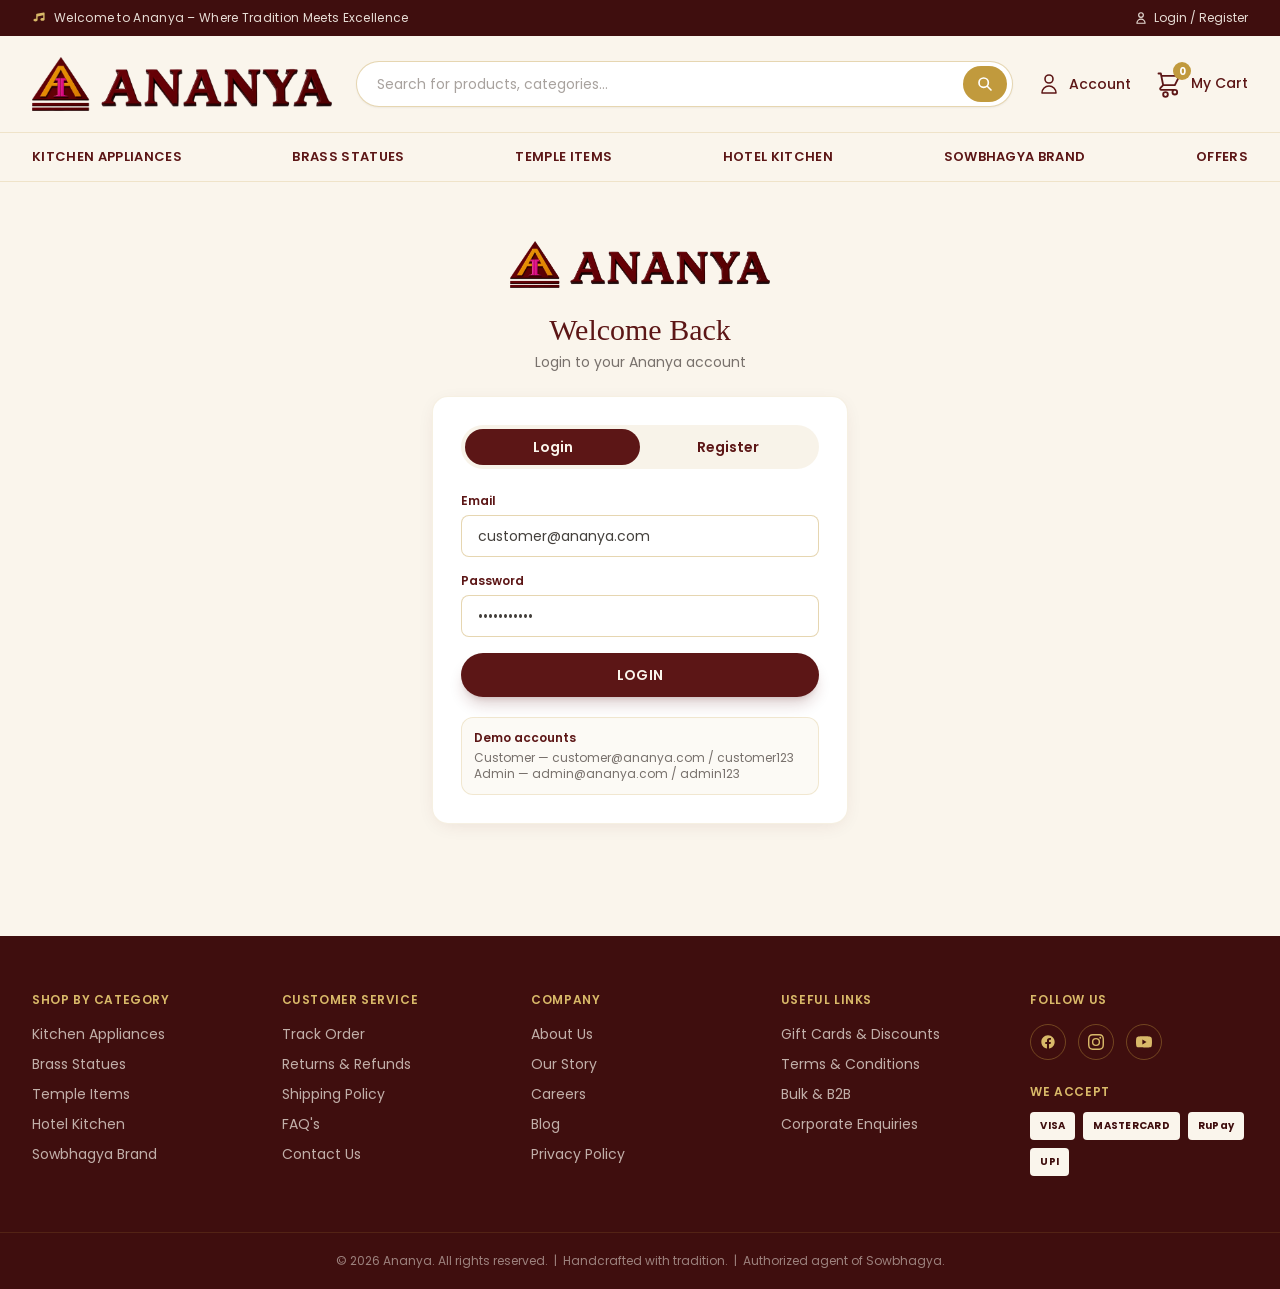
==== commit 0a61bcf9: "Apply Ananya brand logo across storefront/login/admin; static demo emails note PHP-mail production, " ====
--- a/admin.html
+++ b/admin.html
@@ -31,6 +31,7 @@
     ['categories','Categories','M7 7h.01M7 3h5a1.99 1.99 0 011.41.59l7 7a2 2 0 010 2.82l-5 5a2 2 0 01-2.82 0l-7-7A1.99 1.99 0 013 7V4a1 1 0 011-1z'],
     ['orders','Orders','M9 5H7a2 2 0 00-2 2v12a2 2 0 002 2h10a2 2 0 002-2V7a2 2 0 00-2-2h-2M9 5a2 2 0 002 2h2a2 2 0 002-2M9 5a2 2 0 012-2h2a2 2 0 012 2'],
     ['customers','Customers','M17 20h5v-2a4 4 0 00-3-3.87M9 20H4v-2a4 4 0 013-3.87m6-2a4 4 0 10-4-4 4 4 0 004 4zm6 0a4 4 0 00-3-3.87'],
+    ['settings','Settings','M10.325 4.317c.426-1.756 2.924-1.756 3.35 0a1.724 1.724 0 002.573 1.066c1.543-.94 3.31.826 2.37 2.37a1.724 1.724 0 001.065 2.572c1.756.426 1.756 2.924 0 3.35a1.724 1.724 0 00-1.066 2.573c.94 1.543-.826 3.31-2.37 2.37a1.724 1.724 0 00-2.572 1.065c-.426 1.756-2.924 1.756-3.35 0a1.724 1.724 0 00-2.573-1.066c-1.543.94-3.31-.826-2.37-2.37a1.724 1.724 0 00-1.065-2.572c-1.756-.426-1.756-2.924 0-3.35a1.724 1.724 0 001.066-2.573c-.94-1.543.826-3.31 2.37-2.37.996.608 2.296.07 2.572-1.065zM15 12a3 3 0 11-6 0 3 3 0 016 0z'],
   ];
 
   /* ---------------- shell ---------------- */
@@ -42,8 +43,8 @@
       <!-- sidebar -->
       <aside class="hidden lg:flex flex-col w-64 shrink-0 bg-maroon-dark text-cream/80 min-h-screen sticky top-0">
         <a href="index.html" class="flex items-center gap-2.5 px-6 h-20 border-b border-gold/15">
-          <span class="w-10 h-10 rounded-full border-2 border-gold flex items-center justify-center font-serif text-gold-light font-bold text-lg">A</span>
-          <span class="leading-none"><span class="block font-serif text-xl tracking-widest text-cream">ANANYA</span><span class="block text-[9px] tracking-[0.3em] text-gold-light/70 mt-1">ADMIN PANEL</span></span>
+          ${A.brandLockup(`<span class="w-10 h-10 rounded-full border-2 border-gold flex items-center justify-center font-serif text-gold-light font-bold text-lg">A</span>
+          <span class="leading-none"><span class="block font-serif text-xl tracking-widest text-cream">ANANYA</span><span class="block text-[9px] tracking-[0.3em] text-gold-light/70 mt-1">ADMIN PANEL</span></span>`, 40)}
         </a>
         <nav class="flex-1 p-4 space-y-1">
           ${NAV.map(([k,l,ic]) => `<a href="admin.html?tab=${k}" class="flex items-center gap-3 px-4 py-3 rounded-xl text-sm font-medium transition ${tab===k?'bg-gold text-maroon-dark shadow':'hover:bg-white/5'}">
@@ -403,14 +404,23 @@
         <div class="flex justify-between mt-1 pt-2 border-t border-gold/15 font-semibold"><span class="text-maroon">Total</span><span class="font-serif text-lg text-maroon">${A.money(o.total)}</span></div>
       </div>
       <label class="field-label">Update Order Status</label>
-      <div class="flex flex-wrap gap-2 mb-4">
+      <p class="text-[11px] text-stone-400 -mt-1 mb-2">Current: <span class="badge ${A.STATUS_STYLE[o.status]}">${o.status}</span> — pick a new status to notify the customer &amp; admin by email.</p>
+      <div class="flex flex-wrap gap-2 mb-3">
         ${A.orders.statuses().map(s => `<button data-set-status="${s}" class="px-3.5 py-2 rounded-full text-xs font-medium capitalize transition ${o.status===s?'bg-maroon text-cream ring-2 ring-gold':'bg-cream border border-gold/25 text-maroon hover:border-gold/50'}">${s}</button>`).join('')}
       </div>
+      <div class="mb-4"><label class="field-label">Remarks / Note <span class="text-stone-400 font-normal">— optional, included in the email</span></label><textarea id="status-note" rows="2" placeholder="e.g. Dispatched via BlueDart, tracking #..." class="field"></textarea></div>
+      ${(o.history && o.history.length) ? `<div class="card p-3 mb-4 max-h-40 overflow-y-auto no-scrollbar"><p class="text-[11px] uppercase tracking-wide text-stone-400 mb-2">Status History</p>${o.history.slice().reverse().map(h => `<div class="flex items-start gap-2 py-1 text-xs"><span class="text-stone-400 whitespace-nowrap">${A.fmtDateTime(h.at)}</span><span class="text-maroon"><span class="capitalize text-stone-400">${h.from}</span> → <span class="capitalize font-medium">${h.to}</span>${h.note?` · <span class="text-stone-500">${A.esc(h.note)}</span>`:''}</span></div>`).join('')}</div>` : ''}
       <div class="flex gap-3"><a href="order-confirmation.html?id=${o.id}" target="_blank" class="btn-outline flex-1 py-2.5 text-center text-sm">View Receipt</a><button data-close class="btn-maroon px-6">Done</button></div>`, true);
     host.querySelectorAll('[data-close]').forEach(b => b.addEventListener('click', closeModal));
     host.querySelectorAll('[data-set-status]').forEach(b => b.addEventListener('click', () => {
-      A.orders.updateStatus(o.id, b.getAttribute('data-set-status'));
-      A.toast('Order status updated to ' + b.getAttribute('data-set-status'));
+      const next = b.getAttribute('data-set-status');
+      const note = (host.querySelector('#status-note') || {}).value ? host.querySelector('#status-note').value.trim() : '';
+      if (next === o.status && !note) { A.toast('Order is already ' + next); return; }
+      const prev = o.status;
+      const res = A.orders.updateStatus(o.id, next, note);
+      // email both the customer and the administrator about the change
+      try { A.notify.statusChanged(res ? res.order : A.orders.byId(o.id), prev, next, note); } catch (e) {}
+      A.toast(A.notify.ready() ? 'Status updated — emails sent' : 'Status updated — notifications logged');
       closeModal(); render();
     }));
   }
@@ -438,6 +448,100 @@
       <div class="flex justify-end mt-4"><button data-close class="btn-maroon px-6">Close</button></div>`, true);
     host.querySelectorAll('[data-close]').forEach(b => b.addEventListener('click', closeModal));
     host.querySelectorAll('[data-open-order]').forEach(b => b.addEventListener('click', () => orderModal(b.getAttribute('data-open-order'))));
+  }
+
+  /* ---------------- settings (branding + email notifications) ---------------- */
+  const defaultMonogram = '<span class="relative flex items-center justify-center w-14 h-14 rounded-full border-2 border-gold bg-white"><span class="font-serif text-2xl font-bold text-gold-dark">A</span></span>';
+
+  function settings() {
+    const cfg = A.notify.cfg();
+    const box = A.notify.outbox();
+    const hasCustomLogo = !!A.brand.logo();
+    const logoSrc = A.brand.logoSrc();
+
+    const logoCard = `
+      <div class="card p-6">
+        <h3 class="font-serif text-xl text-maroon mb-1">Brand Logo</h3>
+        <p class="text-xs text-stone-500 mb-4">Upload your logo — it instantly replaces the placeholder across the storefront header, login page, this admin panel and the email receipts.</p>
+        <div class="flex items-center gap-5 flex-wrap">
+          <div id="logo-prev" class="w-40 h-24 rounded-xl bg-cream-dark/40 border border-gold/20 flex items-center justify-center p-3 shrink-0"><img src="${logoSrc}" class="max-h-full max-w-full object-contain"></div>
+          <div class="flex-1 min-w-[220px] space-y-2">
+            <label class="btn-outline py-2 px-4 text-sm cursor-pointer inline-block">Upload Logo<input id="logo-file" type="file" accept="image/*" class="hidden"></label>
+            <input id="logo-url" placeholder="…or paste an image URL" class="field">
+            <div class="flex gap-2 pt-1">
+              <button id="logo-save" class="btn-maroon py-2 px-5 text-sm">Save Logo</button>
+              <button id="logo-remove" class="btn-outline py-2 px-4 text-sm ${hasCustomLogo ? '' : 'opacity-40 pointer-events-none'}">Reset to default</button>
+            </div>
+            <p class="text-[11px] text-stone-400">PNG with a transparent background works best. Recommended height ~120px.</p>
+          </div>
+        </div>
+      </div>`;
+
+    const emailCard = `
+      <div class="card p-6">
+        <div class="flex items-center justify-between gap-3 mb-1 flex-wrap"><h3 class="font-serif text-xl text-maroon">Email Notifications</h3>
+          <span class="badge bg-green-100 text-green-700">Auto — customer &amp; admin</span></div>
+        <p class="text-xs text-stone-500 mb-4">Customers and the administrator are notified automatically when an order is placed and whenever its status changes — no third-party service. In the production build the emails are sent server-side using PHP's built-in mail. This live demo generates and records every notification below so you can preview the exact content and design.</p>
+        <div class="grid sm:grid-cols-2 gap-4">
+          <div><label class="field-label">Administrator Email *</label><input id="cfg-admin" value="${A.esc(cfg.adminEmail)}" class="field"></div>
+          <div><label class="field-label">From Name</label><input id="cfg-from" value="${A.esc(cfg.fromName)}" class="field"></div>
+        </div>
+        <div class="flex flex-wrap gap-2 mt-4"><button id="cfg-save" class="btn-maroon py-2.5 px-6 text-sm">Save Settings</button><button id="cfg-test" class="btn-outline py-2.5 px-5 text-sm">Send Test Notification</button></div>
+      </div>`;
+
+    const badgeFor = d => ({ sent: 'bg-green-100 text-green-700', sending: 'bg-blue-100 text-blue-700', logged: 'bg-stone-200 text-stone-600', failed: 'bg-red-100 text-red-600' }[d] || 'bg-stone-200 text-stone-600');
+    const logRows = box.length ? box.map(e => `
+      <div class="flex items-center gap-3 py-2.5 border-b border-gold/8 last:border-0">
+        <span class="w-9 h-9 rounded-lg ${e.audience === 'admin' ? 'bg-maroon/10 text-maroon' : 'bg-gold/15 text-gold-dark'} flex items-center justify-center shrink-0" title="To ${e.audience}"><svg class="w-4 h-4" fill="none" stroke="currentColor" stroke-width="1.7" viewBox="0 0 24 24"><path stroke-linecap="round" stroke-linejoin="round" d="M3 8l7.89 5.26a2 2 0 002.22 0L21 8M5 19h14a2 2 0 002-2V7a2 2 0 00-2-2H5a2 2 0 00-2 2v10a2 2 0 002 2z"/></svg></span>
+        <div class="min-w-0 flex-1"><p class="text-sm text-maroon line-clamp-1">${A.esc(e.subject)}</p><p class="text-[11px] text-stone-400 line-clamp-1">to ${A.esc(e.to)} · ${A.fmtDateTime(e.at)}</p></div>
+        <span class="badge ${badgeFor(e.delivery)} capitalize shrink-0 hidden sm:inline-flex">${e.delivery}</span>
+        <button data-view-email="${e.id}" class="btn-outline py-1.5 px-3 text-xs shrink-0">Preview</button>
+      </div>`).join('') : '<p class="text-sm text-stone-400 py-8 text-center">No notifications yet. Place an order or change an order status to generate emails.</p>';
+
+    const logCard = `
+      <div class="card p-6">
+        <div class="flex items-center justify-between mb-3"><h3 class="font-serif text-xl text-maroon">Notification Log <span class="text-sm text-stone-400 font-sans">(${box.length})</span></h3>${box.length ? '<button id="clear-log" class="text-xs text-red-500 hover:text-red-600">Clear log</button>' : ''}</div>
+        <div class="max-h-96 overflow-y-auto no-scrollbar">${logRows}</div>
+      </div>`;
+
+    return `<div class="grid gap-6 max-w-4xl">${logoCard}${emailCard}${logCard}</div>`;
+  }
+
+  function emailPreviewModal(id) {
+    const e = A.notify.outbox().find(x => x.id === id);
+    if (!e) return;
+    openModal(`
+      <div class="flex items-center justify-between mb-3"><div><h3 class="font-serif text-xl text-maroon">Email Preview</h3><p class="text-xs text-stone-400">To ${A.esc(e.to)} (${e.audience}) · <span class="capitalize">${e.delivery}</span></p></div><button data-close class="text-stone-400 hover:text-maroon text-2xl leading-none">&times;</button></div>
+      <div class="text-xs text-stone-500 mb-3"><span class="text-stone-400">Subject:</span> <span class="text-maroon font-medium">${A.esc(e.subject)}</span></div>
+      <div class="rounded-xl border border-gold/20 overflow-hidden bg-white max-h-[60vh] overflow-y-auto">${e.html}</div>
+      <div class="flex justify-end mt-4"><button data-close class="btn-maroon px-6">Close</button></div>`, true);
+    host.querySelectorAll('[data-close]').forEach(b => b.addEventListener('click', closeModal));
+  }
+
+  function wireSettings() {
+    const val = id => { const el = document.getElementById(id); return el ? el.value.trim() : ''; };
+    // --- logo ---
+    let pendingLogo = A.brand.logo() || '';
+    const prev = document.getElementById('logo-prev');
+    const drawLogoPrev = () => { if (prev) prev.innerHTML = `<img src="${pendingLogo || A.DEFAULT_LOGO}" class="max-h-full max-w-full object-contain">`; };
+    const lf = document.getElementById('logo-file');
+    if (lf) lf.addEventListener('change', async e => { if (e.target.files[0]) { pendingLogo = await fileToDataURL(e.target.files[0]); const u = document.getElementById('logo-url'); if (u) u.value = ''; drawLogoPrev(); } });
+    const lu = document.getElementById('logo-url'); if (lu) lu.addEventListener('input', e => { pendingLogo = e.target.value.trim(); drawLogoPrev(); });
+    const lsave = document.getElementById('logo-save'); if (lsave) lsave.addEventListener('click', () => { A.brand.setLogo(pendingLogo || null); A.toast(pendingLogo ? 'Logo updated across the store' : 'Logo cleared'); render(); });
+    const lrem = document.getElementById('logo-remove'); if (lrem) lrem.addEventListener('click', () => { A.brand.setLogo(null); A.toast('Logo removed — using default'); render(); });
+    // --- email config ---
+    const collect = () => ({ adminEmail: val('cfg-admin'), fromName: val('cfg-from') });
+    const save = document.getElementById('cfg-save'); if (save) save.addEventListener('click', () => { A.notify.saveCfg(collect()); A.toast('Notification settings saved'); render(); });
+    const test = document.getElementById('cfg-test'); if (test) test.addEventListener('click', () => {
+      A.notify.saveCfg(collect());
+      const sample = A.orders.all().slice().sort((a, b) => b.placedAt.localeCompare(a.placedAt))[0];
+      if (!sample) { A.toast('No orders yet to sample', 'error'); return; }
+      A.notify.orderPlaced(sample);
+      A.toast(A.notify.ready() ? 'Test emails sent to customer & admin' : 'Test notifications logged (demo mode)'); render();
+    });
+    // --- log ---
+    document.querySelectorAll('[data-view-email]').forEach(b => b.addEventListener('click', () => emailPreviewModal(b.getAttribute('data-view-email'))));
+    const cl = document.getElementById('clear-log'); if (cl) cl.addEventListener('click', () => { if (confirm('Clear all notification log entries?')) { A.notify.clear(); A.toast('Log cleared'); render(); } });
   }
 
   /* ---------------- render + wiring ---------------- */
@@ -453,6 +557,8 @@
       content = ordersView(); title = 'Orders'; subtitle = 'View and fulfil customer orders';
     } else if (tab === 'customers') {
       content = customers(); title = 'Customers'; subtitle = 'Your registered shoppers';
+    } else if (tab === 'settings') {
+      content = settings(); title = 'Settings'; subtitle = 'Branding & email notifications';
     } else {
       content = dashboard(); title = 'Dashboard'; subtitle = 'Welcome back, ' + u.name.split(' ')[0];
     }
@@ -480,6 +586,7 @@
     }));
     document.querySelectorAll('[data-view-order]').forEach(b => b.addEventListener('click', () => orderModal(b.getAttribute('data-view-order'))));
     document.querySelectorAll('[data-view-cust]').forEach(b => b.addEventListener('click', () => customerModal(b.getAttribute('data-view-cust'))));
+    if (tab === 'settings') wireSettings();
 
     // product search (client-side, updates URL param)
     document.querySelectorAll('form[data-pq]').forEach(f => f.addEventListener('submit', e => {
--- a/assets/app.css
+++ b/assets/app.css
@@ -1 +1 @@
-*,:after,:before{--tw-border-spacing-x:0;--tw-border-spacing-y:0;--tw-translate-x:0;--tw-translate-y:0;--tw-rotate:0;--tw-skew-x:0;--tw-skew-y:0;--tw-scale-x:1;--tw-scale-y:1;--tw-pan-x: ;--tw-pan-y: ;--tw-pinch-zoom: ;--tw-scroll-snap-strictness:proximity;--tw-gradient-from-position: ;--tw-gradient-via-position: ;--tw-gradient-to-position: ;--tw-ordinal: ;--tw-slashed-zero: ;--tw-numeric-figure: ;--tw-numeric-spacing: ;--tw-numeric-fraction: ;--tw-ring-inset: ;--tw-ring-offset-width:0px;--tw-ring-offset-color:#fff;--tw-ring-color:rgba(59,130,246,.5);--tw-ring-offset-shadow:0 0 #0000;--tw-ring-shadow:0 0 #0000;--tw-shadow:0 0 #0000;--tw-shadow-colored:0 0 #0000;--tw-blur: ;--tw-brightness: ;--tw-contrast: ;--tw-grayscale: ;--tw-hue-rotate: ;--tw-invert: ;--tw-saturate: ;--tw-sepia: ;--tw-drop-shadow: ;--tw-backdrop-blur: ;--tw-backdrop-brightness: ;--tw-backdrop-contrast: ;--tw-backdrop-grayscale: ;--tw-backdrop-hue-rotate: ;--tw-backdrop-invert: ;--tw-backdrop-opacity: ;--tw-backdrop-saturate: ;--tw-backdrop-sepia: ;--tw-contain-size: ;--tw-contain-layout: ;--tw-contain-paint: ;--tw-contain-style: }::backdrop{--tw-border-spacing-x:0;--tw-border-spacing-y:0;--tw-translate-x:0;--tw-translate-y:0;--tw-rotate:0;--tw-skew-x:0;--tw-skew-y:0;--tw-scale-x:1;--tw-scale-y:1;--tw-pan-x: ;--tw-pan-y: ;--tw-pinch-zoom: ;--tw-scroll-snap-strictness:proximity;--tw-gradient-from-position: ;--tw-gradient-via-position: ;--tw-gradient-to-position: ;--tw-ordinal: ;--tw-slashed-zero: ;--tw-numeric-figure: ;--tw-numeric-spacing: ;--tw-numeric-fraction: ;--tw-ring-inset: ;--tw-ring-offset-width:0px;--tw-ring-offset-color:#fff;--tw-ring-color:rgba(59,130,246,.5);--tw-ring-offset-shadow:0 0 #0000;--tw-ring-shadow:0 0 #0000;--tw-shadow:0 0 #0000;--tw-shadow-colored:0 0 #0000;--tw-blur: ;--tw-brightness: ;--tw-contrast: ;--tw-grayscale: ;--tw-hue-rotate: ;--tw-invert: ;--tw-saturate: ;--tw-sepia: ;--tw-drop-shadow: ;--tw-backdrop-blur: ;--tw-backdrop-brightness: ;--tw-backdrop-contrast: ;--tw-backdrop-grayscale: ;--tw-backdrop-hue-rotate: ;--tw-backdrop-invert: ;--tw-backdrop-opacity: ;--tw-backdrop-saturate: ;--tw-backdrop-sepia: ;--tw-contain-size: ;--tw-contain-layout: ;--tw-contain-paint: ;--tw-contain-style: }/*! tailwindcss v3.4.19 | MIT License | https://tailwindcss.com*/*,:after,:before{box-sizing:border-box;border:0 solid #e5e7eb}:after,:before{--tw-content:""}:host,html{line-height:1.5;-webkit-text-size-adjust:100%;-moz-tab-size:4;-o-tab-size:4;tab-size:4;font-family:Poppins,ui-sans-serif,system-ui,sans-serif;font-feature-settings:normal;font-variation-settings:normal;-webkit-tap-highlight-color:transparent}body{margin:0;line-height:inherit}hr{height:0;color:inherit;border-top-width:1px}abbr:where([title]){-webkit-text-decoration:underline dotted;text-decoration:underline dotted}h1,h2,h3,h4,h5,h6{font-size:inherit;font-weight:inherit}a{color:inherit;text-decoration:inherit}b,strong{font-weight:bolder}code,kbd,pre,samp{font-family:ui-monospace,SFMono-Regular,Menlo,Monaco,Consolas,Liberation Mono,Courier New,monospace;font-feature-settings:normal;font-variation-settings:normal;font-size:1em}small{font-size:80%}sub,sup{font-size:75%;line-height:0;position:relative;vertical-align:baseline}sub{bottom:-.25em}sup{top:-.5em}table{text-indent:0;border-color:inherit;border-collapse:collapse}button,input,optgroup,select,textarea{font-family:inherit;font-feature-settings:inherit;font-variation-settings:inherit;font-size:100%;font-weight:inherit;line-height:inherit;letter-spacing:inherit;color:inherit;margin:0;padding:0}button,select{text-transform:none}button,input:where([type=button]),input:where([type=reset]),input:where([type=submit]){-webkit-appearance:button;background-color:transparent;background-image:none}:-moz-focusring{outline:auto}:-moz-ui-invalid{box-shadow:none}progress{vertical-align:baseline}::-webkit-inner-spin-button,::-webkit-outer-spin-button{height:auto}[type=search]{-webkit-appearance:textfield;outline-offset:-2px}::-webkit-search-decoration{-webkit-appearance:none}::-webkit-file-upload-button{-webkit-appearance:button;font:inherit}summary{display:list-item}blockquote,dd,dl,figure,h1,h2,h3,h4,h5,h6,hr,p,pre{margin:0}fieldset{margin:0}fieldset,legend{padding:0}menu,ol,ul{list-style:none;margin:0;padding:0}dialog{padding:0}textarea{resize:vertical}input::-moz-placeholder,textarea::-moz-placeholder{opacity:1;color:#9ca3af}input::placeholder,textarea::placeholder{opacity:1;color:#9ca3af}[role=button],button{cursor:pointer}:disabled{cursor:default}audio,canvas,embed,iframe,img,object,svg,video{display:block;vertical-align:middle}img,video{max-width:100%;height:auto}[hidden]:where(:not([hidden=until-found])){display:none}body{--tw-bg-opacity:1;background-color:rgb(250 245 236/var(--tw-bg-opacity,1));font-family:Poppins,ui-sans-serif,system-ui,sans-serif;--tw-text-opacity:1;color:rgb(68 64 60/var(--tw-text-opacity,1));-webkit-font-smoothing:antialiased;-moz-osx-font-smoothing:grayscale}.btn-maroon{display:inline-flex;align-items:center;justify-content:center;gap:.5rem;border-radius:9999px;--tw-bg-opacity:1;background-color:rgb(92 22 22/var(--tw-bg-opacity,1));padding:.75rem 1.5rem;font-size:.875rem;line-height:1.25rem;font-weight:600;letter-spacing:.025em;--tw-text-opacity:1;color:rgb(250 245 236/var(--tw-text-opacity,1));--tw-shadow:0 10px 15px -3px rgba(0,0,0,.1),0 4px 6px -4px rgba(0,0,0,.1);--tw-shadow-colored:0 10px 15px -3px var(--tw-shadow-color),0 4px 6px -4px var(--tw-shadow-color);box-shadow:var(--tw-ring-offset-shadow,0 0 #0000),var(--tw-ring-shadow,0 0 #0000),var(--tw-shadow);--tw-shadow-color:rgba(92,22,22,.2);--tw-shadow:var(--tw-shadow-colored);transition-property:color,background-color,border-color,text-decoration-color,fill,stroke,opacity,box-shadow,transform,filter,backdrop-filter;transition-timing-function:cubic-bezier(.4,0,.2,1);transition-duration:.15s}.btn-maroon,.btn-maroon:hover{transform:translate(var(--tw-translate-x),var(--tw-translate-y)) rotate(var(--tw-rotate)) skewX(var(--tw-skew-x)) skewY(var(--tw-skew-y)) scaleX(var(--tw-scale-x)) scaleY(var(--tw-scale-y))}.btn-maroon:hover{--tw-translate-y:-0.125rem;--tw-bg-opacity:1;background-color:rgb(122 34 34/var(--tw-bg-opacity,1))}.btn-maroon:disabled{transform:none;cursor:not-allowed;opacity:.5}.btn-gold{display:inline-flex;align-items:center;justify-content:center;gap:.5rem;border-radius:9999px;--tw-bg-opacity:1;background-color:rgb(193 154 61/var(--tw-bg-opacity,1));padding:.75rem 1.5rem;font-size:.875rem;line-height:1.25rem;font-weight:600;letter-spacing:.025em;--tw-text-opacity:1;color:rgb(255 255 255/var(--tw-text-opacity,1));transition-property:color,background-color,border-color,text-decoration-color,fill,stroke,opacity,box-shadow,transform,filter,backdrop-filter;transition-timing-function:cubic-bezier(.4,0,.2,1);transition-duration:.15s}.btn-gold:hover{--tw-bg-opacity:1;background-color:rgb(163 127 44/var(--tw-bg-opacity,1))}.btn-outline{display:inline-flex;align-items:center;justify-content:center;gap:.5rem;border-radius:9999px;border-width:1px;border-color:rgba(92,22,22,.3);padding:.75rem 1.5rem;font-size:.875rem;line-height:1.25rem;font-weight:600;letter-spacing:.025em;--tw-text-opacity:1;color:rgb(92 22 22/var(--tw-text-opacity,1));transition-property:color,background-color,border-color,text-decoration-color,fill,stroke,opacity,box-shadow,transform,filter,backdrop-filter;transition-timing-function:cubic-bezier(.4,0,.2,1);transition-duration:.15s}.btn-outline:hover{--tw-border-opacity:1;border-color:rgb(193 154 61/var(--tw-border-opacity,1));--tw-text-opacity:1;color:rgb(163 127 44/var(--tw-text-opacity,1))}.card{border-radius:1rem;border-width:1px;border-color:rgba(193,154,61,.15);--tw-bg-opacity:1;background-color:rgb(255 255 255/var(--tw-bg-opacity,1));--tw-shadow:0 4px 20px -6px rgba(92,22,22,.12);--tw-shadow-colored:0 4px 20px -6px var(--tw-shadow-color);box-shadow:var(--tw-ring-offset-shadow,0 0 #0000),var(--tw-ring-shadow,0 0 #0000),var(--tw-shadow)}.field-label{margin-bottom:.375rem;display:block;font-size:.75rem;line-height:1rem;font-weight:600;--tw-text-opacity:1;color:rgb(92 22 22/var(--tw-text-opacity,1))}.field{width:100%;border-radius:.5rem;border-width:1px;border-color:rgba(193,154,61,.4);--tw-bg-opacity:1;background-color:rgb(255 255 255/var(--tw-bg-opacity,1));padding:.625rem 1rem;font-size:.875rem;line-height:1.25rem;--tw-text-opacity:1;color:rgb(68 64 60/var(--tw-text-opacity,1))}.field::-moz-placeholder{--tw-placeholder-opacity:1;color:rgb(168 162 158/var(--tw-placeholder-opacity,1))}.field::placeholder{--tw-placeholder-opacity:1;color:rgb(168 162 158/var(--tw-placeholder-opacity,1))}.field:focus{--tw-border-opacity:1;border-color:rgb(193 154 61/var(--tw-border-opacity,1));outline:2px solid transparent;outline-offset:2px;--tw-ring-offset-shadow:var(--tw-ring-inset) 0 0 0 var(--tw-ring-offset-width) var(--tw-ring-offset-color);--tw-ring-shadow:var(--tw-ring-inset) 0 0 0 calc(2px + var(--tw-ring-offset-width)) var(--tw-ring-color);box-shadow:var(--tw-ring-offset-shadow),var(--tw-ring-shadow),var(--tw-shadow,0 0 #0000);--tw-ring-color:rgba(193,154,61,.5)}.badge{display:inline-flex;align-items:center;border-radius:9999px;padding:.125rem .625rem;font-size:11px;font-weight:600}.section-title{font-family:Playfair Display,Georgia,serif;font-size:1.875rem;line-height:2.25rem;--tw-text-opacity:1;color:rgb(92 22 22/var(--tw-text-opacity,1))}.pointer-events-none{pointer-events:none}.fixed{position:fixed}.absolute{position:absolute}.relative{position:relative}.sticky{position:sticky}.inset-0{inset:0}.inset-1{inset:.25rem}.inset-2{inset:.5rem}.-bottom-px{bottom:-1px}.-left-1\.5{left:-.375rem}.-right-2{right:-.5rem}.-right-24{right:-6rem}.-top-1\.5{top:-.375rem}.-top-2{top:-.5rem}.left-0{left:0}.left-3{left:.75rem}.left-3\.5{left:.875rem}.left-4{left:1rem}.right-1\.5{right:.375rem}.right-3{right:.75rem}.right-5{right:1.25rem}.top-0{top:0}.top-1\/2{top:50%}.top-3{top:.75rem}.top-4{top:1rem}.top-5{top:1.25rem}.z-10{z-index:10}.z-20{z-index:20}.z-30{z-index:30}.z-40{z-index:40}.z-\[100\]{z-index:100}.z-\[80\]{z-index:80}.mx-1{margin-left:.25rem;margin-right:.25rem}.mx-auto{margin-left:auto;margin-right:auto}.my-3{margin-top:.75rem;margin-bottom:.75rem}.my-4{margin-top:1rem;margin-bottom:1rem}.-ml-px{margin-left:-1px}.-mt-4{margin-top:-1rem}.mb-1{margin-bottom:.25rem}.mb-1\.5{margin-bottom:.375rem}.mb-2{margin-bottom:.5rem}.mb-3{margin-bottom:.75rem}.mb-4{margin-bottom:1rem}.mb-5{margin-bottom:1.25rem}.mb-6{margin-bottom:1.5rem}.mb-8{margin-bottom:2rem}.mb-\[-14px\]{margin-bottom:-14px}.ml-1{margin-left:.25rem}.ml-2{margin-left:.5rem}.ml-auto{margin-left:auto}.mt-0\.5{margin-top:.125rem}.mt-1{margin-top:.25rem}.mt-1\.5{margin-top:.375rem}.mt-16{margin-top:4rem}.mt-2{margin-top:.5rem}.mt-3{margin-top:.75rem}.mt-4{margin-top:1rem}.mt-5{margin-top:1.25rem}.mt-6{margin-top:1.5rem}.mt-8{margin-top:2rem}.mt-auto{margin-top:auto}.line-clamp-1{-webkit-line-clamp:1}.line-clamp-1,.line-clamp-2{overflow:hidden;display:-webkit-box;-webkit-box-orient:vertical}.line-clamp-2{-webkit-line-clamp:2}.block{display:block}.inline-block{display:inline-block}.flex{display:flex}.inline-flex{display:inline-flex}.table{display:table}.table-cell{display:table-cell}.grid{display:grid}.hidden{display:none}.h-0\.5{height:.125rem}.h-10{height:2.5rem}.h-11{height:2.75rem}.h-12{height:3rem}.h-14{height:3.5rem}.h-16{height:4rem}.h-2{height:.5rem}.h-2\.5{height:.625rem}.h-20{height:5rem}.h-24{height:6rem}.h-3{height:.75rem}.h-3\.5{height:.875rem}.h-32{height:8rem}.h-4{height:1rem}.h-5{height:1.25rem}.h-52{height:13rem}.h-6{height:1.5rem}.h-7{height:1.75rem}.h-8{height:2rem}.h-9{height:2.25rem}.h-\[18px\]{height:18px}.h-\[420px\]{height:420px}.h-\[520px\]{height:520px}.h-full{height:100%}.h-px{height:1px}.max-h-24{max-height:6rem}.max-h-56{max-height:14rem}.max-h-64{max-height:16rem}.max-h-full{max-height:100%}.min-h-\[2\.6rem\]{min-height:2.6rem}.min-h-\[460px\]{min-height:460px}.min-h-screen{min-height:100vh}.w-0{width:0}.w-10{width:2.5rem}.w-11{width:2.75rem}.w-12{width:3rem}.w-14{width:3.5rem}.w-16{width:4rem}.w-2{width:.5rem}.w-2\.5{width:.625rem}.w-20{width:5rem}.w-24{width:6rem}.w-3{width:.75rem}.w-3\.5{width:.875rem}.w-4{width:1rem}.w-40{width:10rem}.w-5{width:1.25rem}.w-6{width:1.5rem}.w-64{width:16rem}.w-7{width:1.75rem}.w-8{width:2rem}.w-9{width:2.25rem}.w-\[18px\]{width:18px}.w-\[520px\]{width:520px}.w-auto{width:auto}.w-full{width:100%}.min-w-0{min-width:0}.min-w-\[180px\]{min-width:180px}.min-w-\[18px\]{min-width:18px}.max-w-2xl{max-width:42rem}.max-w-3xl{max-width:48rem}.max-w-7xl{max-width:80rem}.max-w-full{max-width:100%}.max-w-lg{max-width:32rem}.max-w-md{max-width:28rem}.max-w-sm{max-width:24rem}.max-w-xl{max-width:36rem}.max-w-xs{max-width:20rem}.flex-1{flex:1 1 0%}.shrink-0{flex-shrink:0}.-translate-y-1\/2{--tw-translate-y:-50%;transform:translate(var(--tw-translate-x),var(--tw-translate-y)) rotate(var(--tw-rotate)) skewX(var(--tw-skew-x)) skewY(var(--tw-skew-y)) scaleX(var(--tw-scale-x)) scaleY(var(--tw-scale-y))}.animate-\[toastIn_\.2s_ease\]{animation:toastIn .2s ease}.cursor-pointer{cursor:pointer}.grid-cols-1{grid-template-columns:repeat(1,minmax(0,1fr))}.grid-cols-2{grid-template-columns:repeat(2,minmax(0,1fr))}.grid-rows-2{grid-template-rows:repeat(2,minmax(0,1fr))}.flex-col{flex-direction:column}.flex-wrap{flex-wrap:wrap}.items-start{align-items:flex-start}.items-end{align-items:flex-end}.items-center{align-items:center}.justify-end{justify-content:flex-end}.justify-center{justify-content:center}.justify-between{justify-content:space-between}.gap-1{gap:.25rem}.gap-1\.5{gap:.375rem}.gap-10{gap:2.5rem}.gap-2{gap:.5rem}.gap-2\.5{gap:.625rem}.gap-3{gap:.75rem}.gap-4{gap:1rem}.gap-5{gap:1.25rem}.gap-6{gap:1.5rem}.gap-8{gap:2rem}.space-y-1>:not([hidden])~:not([hidden]){--tw-space-y-reverse:0;margin-top:calc(.25rem*(1 - var(--tw-space-y-reverse)));margin-bottom:calc(.25rem*var(--tw-space-y-reverse))}.space-y-1\.5>:not([hidden])~:not([hidden]){--tw-space-y-reverse:0;margin-top:calc(.375rem*(1 - var(--tw-space-y-reverse)));margin-bottom:calc(.375rem*var(--tw-space-y-reverse))}.space-y-2>:not([hidden])~:not([hidden]){--tw-space-y-reverse:0;margin-top:calc(.5rem*(1 - var(--tw-space-y-reverse)));margin-bottom:calc(.5rem*var(--tw-space-y-reverse))}.space-y-2\.5>:not([hidden])~:not([hidden]){--tw-space-y-reverse:0;margin-top:calc(.625rem*(1 - var(--tw-space-y-reverse)));margin-bottom:calc(.625rem*var(--tw-space-y-reverse))}.space-y-3>:not([hidden])~:not([hidden]){--tw-space-y-reverse:0;margin-top:calc(.75rem*(1 - var(--tw-space-y-reverse)));margin-bottom:calc(.75rem*var(--tw-space-y-reverse))}.space-y-4>:not([hidden])~:not([hidden]){--tw-space-y-reverse:0;margin-top:calc(1rem*(1 - var(--tw-space-y-reverse)));margin-bottom:calc(1rem*var(--tw-space-y-reverse))}.space-y-6>:not([hidden])~:not([hidden]){--tw-space-y-reverse:0;margin-top:calc(1.5rem*(1 - var(--tw-space-y-reverse)));margin-bottom:calc(1.5rem*var(--tw-space-y-reverse))}.divide-x>:not([hidden])~:not([hidden]){--tw-divide-x-reverse:0;border-right-width:calc(1px*var(--tw-divide-x-reverse));border-left-width:calc(1px*(1 - var(--tw-divide-x-reverse)))}.divide-y>:not([hidden])~:not([hidden]){--tw-divide-y-reverse:0;border-top-width:calc(1px*(1 - var(--tw-divide-y-reverse)));border-bottom-width:calc(1px*var(--tw-divide-y-reverse))}.divide-gold\/15>:not([hidden])~:not([hidden]){border-color:rgba(193,154,61,.15)}.divide-gold\/5>:not([hidden])~:not([hidden]){border-color:rgba(193,154,61,.05)}.self-stretch{align-self:stretch}.overflow-auto{overflow:auto}.overflow-hidden{overflow:hidden}.overflow-x-auto{overflow-x:auto}.overflow-y-auto{overflow-y:auto}.truncate{overflow:hidden;text-overflow:ellipsis}.truncate,.whitespace-nowrap{white-space:nowrap}.rounded{border-radius:.25rem}.rounded-2xl{border-radius:1rem}.rounded-full{border-radius:9999px}.rounded-lg{border-radius:.5rem}.rounded-xl{border-radius:.75rem}.rounded-l-md{border-top-left-radius:.375rem;border-bottom-left-radius:.375rem}.rounded-l-none{border-top-left-radius:0;border-bottom-left-radius:0}.rounded-r-md{border-top-right-radius:.375rem;border-bottom-right-radius:.375rem}.rounded-r-none{border-top-right-radius:0;border-bottom-right-radius:0}.border{border-width:1px}.border-0{border-width:0}.border-2{border-width:2px}.border-b{border-bottom-width:1px}.border-t{border-top-width:1px}.border-gold{--tw-border-opacity:1;border-color:rgb(193 154 61/var(--tw-border-opacity,1))}.border-gold\/10{border-color:rgba(193,154,61,.1)}.border-gold\/15{border-color:rgba(193,154,61,.15)}.border-gold\/20{border-color:rgba(193,154,61,.2)}.border-gold\/25{border-color:rgba(193,154,61,.25)}.border-gold\/30{border-color:rgba(193,154,61,.3)}.border-gold\/40{border-color:rgba(193,154,61,.4)}.border-gold\/50{border-color:rgba(193,154,61,.5)}.border-gold\/60{border-color:rgba(193,154,61,.6)}.bg-amber-100{--tw-bg-opacity:1;background-color:rgb(254 243 199/var(--tw-bg-opacity,1))}.bg-blue-100{--tw-bg-opacity:1;background-color:rgb(219 234 254/var(--tw-bg-opacity,1))}.bg-cream{--tw-bg-opacity:1;background-color:rgb(250 245 236/var(--tw-bg-opacity,1))}.bg-cream-dark{--tw-bg-opacity:1;background-color:rgb(242 232 214/var(--tw-bg-opacity,1))}.bg-cream-dark\/30{background-color:hsla(39,52%,89%,.3)}.bg-cream-dark\/40{background-color:hsla(39,52%,89%,.4)}.bg-cream-dark\/50{background-color:hsla(39,52%,89%,.5)}.bg-cream\/20{background-color:hsla(39,58%,95%,.2)}.bg-gold{--tw-bg-opacity:1;background-color:rgb(193 154 61/var(--tw-bg-opacity,1))}.bg-gold\/10{background-color:rgba(193,154,61,.1)}.bg-gold\/15{background-color:rgba(193,154,61,.15)}.bg-gold\/20{background-color:rgba(193,154,61,.2)}.bg-gold\/5{background-color:rgba(193,154,61,.05)}.bg-green-100{--tw-bg-opacity:1;background-color:rgb(220 252 231/var(--tw-bg-opacity,1))}.bg-green-500{--tw-bg-opacity:1;background-color:rgb(34 197 94/var(--tw-bg-opacity,1))}.bg-indigo-100{--tw-bg-opacity:1;background-color:rgb(224 231 255/var(--tw-bg-opacity,1))}.bg-maroon{--tw-bg-opacity:1;background-color:rgb(92 22 22/var(--tw-bg-opacity,1))}.bg-maroon-dark{--tw-bg-opacity:1;background-color:rgb(63 14 14/var(--tw-bg-opacity,1))}.bg-maroon-dark\/40{background-color:rgba(63,14,14,.4)}.bg-maroon\/10{background-color:rgba(92,22,22,.1)}.bg-red-100{--tw-bg-opacity:1;background-color:rgb(254 226 226/var(--tw-bg-opacity,1))}.bg-red-500{--tw-bg-opacity:1;background-color:rgb(239 68 68/var(--tw-bg-opacity,1))}.bg-red-600{--tw-bg-opacity:1;background-color:rgb(220 38 38/var(--tw-bg-opacity,1))}.bg-red-600\/0{background-color:rgba(220,38,38,0)}.bg-stone-700{--tw-bg-opacity:1;background-color:rgb(68 64 60/var(--tw-bg-opacity,1))}.bg-white{--tw-bg-opacity:1;background-color:rgb(255 255 255/var(--tw-bg-opacity,1))}.bg-white\/60{background-color:hsla(0,0%,100%,.6)}.bg-gradient-to-br{background-image:linear-gradient(to bottom right,var(--tw-gradient-stops))}.bg-gradient-to-r{background-image:linear-gradient(to right,var(--tw-gradient-stops))}.from-cream{--tw-gradient-from:#faf5ec var(--tw-gradient-from-position);--tw-gradient-to:hsla(39,58%,95%,0) var(--tw-gradient-to-position);--tw-gradient-stops:var(--tw-gradient-from),var(--tw-gradient-to)}.from-cream-dark{--tw-gradient-from:#f2e8d6 var(--tw-gradient-from-position);--tw-gradient-to:hsla(39,52%,89%,0) var(--tw-gradient-to-position);--tw-gradient-stops:var(--tw-gradient-from),var(--tw-gradient-to)}.via-cream{--tw-gradient-to:hsla(39,58%,95%,0) var(--tw-gradient-to-position);--tw-gradient-stops:var(--tw-gradient-from),#faf5ec var(--tw-gradient-via-position),var(--tw-gradient-to)}.to-cream{--tw-gradient-to:#faf5ec var(--tw-gradient-to-position)}.to-cream-dark{--tw-gradient-to:#f2e8d6 var(--tw-gradient-to-position)}.object-contain{-o-object-fit:contain;object-fit:contain}.p-1{padding:.25rem}.p-1\.5{padding:.375rem}.p-2{padding:.5rem}.p-3{padding:.75rem}.p-4{padding:1rem}.p-5{padding:1.25rem}.p-6{padding:1.5rem}.p-7{padding:1.75rem}.p-8{padding:2rem}.px-1{padding-left:.25rem;padding-right:.25rem}.px-2{padding-left:.5rem;padding-right:.5rem}.px-2\.5{padding-left:.625rem;padding-right:.625rem}.px-3{padding-left:.75rem;padding-right:.75rem}.px-3\.5{padding-left:.875rem;padding-right:.875rem}.px-4{padding-left:1rem;padding-right:1rem}.px-6{padding-left:1.5rem;padding-right:1.5rem}.px-7{padding-left:1.75rem;padding-right:1.75rem}.px-8{padding-left:2rem;padding-right:2rem}.py-0\.5{padding-top:.125rem;padding-bottom:.125rem}.py-1{padding-top:.25rem;padding-bottom:.25rem}.py-1\.5{padding-top:.375rem;padding-bottom:.375rem}.py-10{padding-top:2.5rem;padding-bottom:2.5rem}.py-12{padding-top:3rem;padding-bottom:3rem}.py-14{padding-top:3.5rem;padding-bottom:3.5rem}.py-16{padding-top:4rem;padding-bottom:4rem}.py-2{padding-top:.5rem;padding-bottom:.5rem}.py-2\.5{padding-top:.625rem;padding-bottom:.625rem}.py-20{padding-top:5rem;padding-bottom:5rem}.py-3{padding-top:.75rem;padding-bottom:.75rem}.py-3\.5{padding-top:.875rem;padding-bottom:.875rem}.py-4{padding-top:1rem;padding-bottom:1rem}.py-5{padding-top:1.25rem;padding-bottom:1.25rem}.py-6{padding-top:1.5rem;padding-bottom:1.5rem}.py-8{padding-top:2rem;padding-bottom:2rem}.pb-14{padding-bottom:3.5rem}.pb-16{padding-bottom:4rem}.pb-2{padding-bottom:.5rem}.pb-3{padding-bottom:.75rem}.pl-10{padding-left:2.5rem}.pl-5{padding-left:1.25rem}.pr-10{padding-right:2.5rem}.pr-16{padding-right:4rem}.pr-3{padding-right:.75rem}.pr-4{padding-right:1rem}.pr-6{padding-right:1.5rem}.pt-2{padding-top:.5rem}.pt-2\.5{padding-top:.625rem}.pt-3{padding-top:.75rem}.pt-4{padding-top:1rem}.pt-6{padding-top:1.5rem}.text-left{text-align:left}.text-center{text-align:center}.text-right{text-align:right}.align-top{vertical-align:top}.font-serif{font-family:Playfair Display,Georgia,serif}.text-2xl{font-size:1.5rem;line-height:2rem}.text-3xl{font-size:1.875rem;line-height:2.25rem}.text-4xl{font-size:2.25rem;line-height:2.5rem}.text-5xl{font-size:3rem;line-height:1}.text-\[10px\]{font-size:10px}.text-\[11px\]{font-size:11px}.text-\[13px\]{font-size:13px}.text-\[15px\]{font-size:15px}.text-\[8px\]{font-size:8px}.text-\[9px\]{font-size:9px}.text-lg{font-size:1.125rem;line-height:1.75rem}.text-sm{font-size:.875rem;line-height:1.25rem}.text-xl{font-size:1.25rem;line-height:1.75rem}.text-xs{font-size:.75rem;line-height:1rem}.font-bold{font-weight:700}.font-medium{font-weight:500}.font-normal{font-weight:400}.font-semibold{font-weight:600}.uppercase{text-transform:uppercase}.capitalize{text-transform:capitalize}.italic{font-style:italic}.leading-\[1\.05\]{line-height:1.05}.leading-none{line-height:1}.leading-relaxed{line-height:1.625}.leading-snug{line-height:1.375}.leading-tight{line-height:1.25}.tracking-\[0\.25em\]{letter-spacing:.25em}.tracking-\[0\.2em\]{letter-spacing:.2em}.tracking-\[0\.35em\]{letter-spacing:.35em}.tracking-\[0\.3em\]{letter-spacing:.3em}.tracking-wide{letter-spacing:.025em}.tracking-wider{letter-spacing:.05em}.tracking-widest{letter-spacing:.1em}.text-amber-700{--tw-text-opacity:1;color:rgb(180 83 9/var(--tw-text-opacity,1))}.text-blue-600{--tw-text-opacity:1;color:rgb(37 99 235/var(--tw-text-opacity,1))}.text-blue-700{--tw-text-opacity:1;color:rgb(29 78 216/var(--tw-text-opacity,1))}.text-cream{--tw-text-opacity:1;color:rgb(250 245 236/var(--tw-text-opacity,1))}.text-cream\/50{color:hsla(39,58%,95%,.5)}.text-cream\/60{color:hsla(39,58%,95%,.6)}.text-cream\/70{color:hsla(39,58%,95%,.7)}.text-cream\/80{color:hsla(39,58%,95%,.8)}.text-cream\/90{color:hsla(39,58%,95%,.9)}.text-gold-dark{--tw-text-opacity:1;color:rgb(163 127 44/var(--tw-text-opacity,1))}.text-gold-light{--tw-text-opacity:1;color:rgb(217 185 105/var(--tw-text-opacity,1))}.text-gold-light\/70{color:hsla(43,60%,63%,.7)}.text-green-600{--tw-text-opacity:1;color:rgb(22 163 74/var(--tw-text-opacity,1))}.text-green-700{--tw-text-opacity:1;color:rgb(21 128 61/var(--tw-text-opacity,1))}.text-indigo-700{--tw-text-opacity:1;color:rgb(67 56 202/var(--tw-text-opacity,1))}.text-maroon{--tw-text-opacity:1;color:rgb(92 22 22/var(--tw-text-opacity,1))}.text-maroon-dark{--tw-text-opacity:1;color:rgb(63 14 14/var(--tw-text-opacity,1))}.text-maroon\/70{color:rgba(92,22,22,.7)}.text-red-400{--tw-text-opacity:1;color:rgb(248 113 113/var(--tw-text-opacity,1))}.text-red-500{--tw-text-opacity:1;color:rgb(239 68 68/var(--tw-text-opacity,1))}.text-red-600{--tw-text-opacity:1;color:rgb(220 38 38/var(--tw-text-opacity,1))}.text-stone-400{--tw-text-opacity:1;color:rgb(168 162 158/var(--tw-text-opacity,1))}.text-stone-500{--tw-text-opacity:1;color:rgb(120 113 108/var(--tw-text-opacity,1))}.text-stone-600{--tw-text-opacity:1;color:rgb(87 83 78/var(--tw-text-opacity,1))}.text-stone-700{--tw-text-opacity:1;color:rgb(68 64 60/var(--tw-text-opacity,1))}.text-white{--tw-text-opacity:1;color:rgb(255 255 255/var(--tw-text-opacity,1))}.line-through{text-decoration-line:line-through}.placeholder-stone-400::-moz-placeholder{--tw-placeholder-opacity:1;color:rgb(168 162 158/var(--tw-placeholder-opacity,1))}.placeholder-stone-400::placeholder{--tw-placeholder-opacity:1;color:rgb(168 162 158/var(--tw-placeholder-opacity,1))}.accent-gold{accent-color:#c19a3d}.accent-maroon{accent-color:#5c1616}.opacity-0{opacity:0}.shadow{--tw-shadow:0 1px 3px 0 rgba(0,0,0,.1),0 1px 2px -1px rgba(0,0,0,.1);--tw-shadow-colored:0 1px 3px 0 var(--tw-shadow-color),0 1px 2px -1px var(--tw-shadow-color)}.shadow,.shadow-card{box-shadow:var(--tw-ring-offset-shadow,0 0 #0000),var(--tw-ring-shadow,0 0 #0000),var(--tw-shadow)}.shadow-card{--tw-shadow:0 4px 20px -6px rgba(92,22,22,.12);--tw-shadow-colored:0 4px 20px -6px var(--tw-shadow-color)}.shadow-lg{--tw-shadow:0 10px 15px -3px rgba(0,0,0,.1),0 4px 6px -4px rgba(0,0,0,.1);--tw-shadow-colored:0 10px 15px -3px var(--tw-shadow-color),0 4px 6px -4px var(--tw-shadow-color)}.shadow-lg,.shadow-sm{box-shadow:var(--tw-ring-offset-shadow,0 0 #0000),var(--tw-ring-shadow,0 0 #0000),var(--tw-shadow)}.shadow-sm{--tw-shadow:0 1px 2px 0 rgba(0,0,0,.05);--tw-shadow-colored:0 1px 2px 0 var(--tw-shadow-color)}.ring-2{--tw-ring-offset-shadow:var(--tw-ring-inset) 0 0 0 var(--tw-ring-offset-width) var(--tw-ring-offset-color);--tw-ring-shadow:var(--tw-ring-inset) 0 0 0 calc(2px + var(--tw-ring-offset-width)) var(--tw-ring-color);box-shadow:var(--tw-ring-offset-shadow),var(--tw-ring-shadow),var(--tw-shadow,0 0 #0000)}.ring-gold{--tw-ring-opacity:1;--tw-ring-color:rgb(193 154 61/var(--tw-ring-opacity,1))}.blur-2xl{--tw-blur:blur(40px)}.blur-2xl,.drop-shadow-xl{filter:var(--tw-blur) var(--tw-brightness) var(--tw-contrast) var(--tw-grayscale) var(--tw-hue-rotate) var(--tw-invert) var(--tw-saturate) var(--tw-sepia) var(--tw-drop-shadow)}.drop-shadow-xl{--tw-drop-shadow:drop-shadow(0 20px 13px rgba(0,0,0,.03)) drop-shadow(0 8px 5px rgba(0,0,0,.08))}.filter{filter:var(--tw-blur) var(--tw-brightness) var(--tw-contrast) var(--tw-grayscale) var(--tw-hue-rotate) var(--tw-invert) var(--tw-saturate) var(--tw-sepia) var(--tw-drop-shadow)}.backdrop-blur-sm{--tw-backdrop-blur:blur(4px);backdrop-filter:var(--tw-backdrop-blur) var(--tw-backdrop-brightness) var(--tw-backdrop-contrast) var(--tw-backdrop-grayscale) var(--tw-backdrop-hue-rotate) var(--tw-backdrop-invert) var(--tw-backdrop-opacity) var(--tw-backdrop-saturate) var(--tw-backdrop-sepia)}.transition{transition-property:color,background-color,border-color,text-decoration-color,fill,stroke,opacity,box-shadow,transform,filter,backdrop-filter;transition-timing-function:cubic-bezier(.4,0,.2,1);transition-duration:.15s}.transition-all{transition-property:all;transition-timing-function:cubic-bezier(.4,0,.2,1);transition-duration:.15s}.transition-colors{transition-property:color,background-color,border-color,text-decoration-color,fill,stroke;transition-timing-function:cubic-bezier(.4,0,.2,1);transition-duration:.15s}.transition-transform{transition-property:transform;transition-timing-function:cubic-bezier(.4,0,.2,1);transition-duration:.15s}.duration-300{transition-duration:.3s}#toast-wrap{pointer-events:none}.toast{animation:toastIn .25s ease,toastOut .3s ease 2.7s forwards}@keyframes toastIn{0%{opacity:0;transform:translateY(12px)}to{opacity:1;transform:translateY(0)}}@keyframes toastOut{to{opacity:0;transform:translateY(-8px)}}.no-scrollbar::-webkit-scrollbar{display:none}.no-scrollbar{-ms-overflow-style:none;scrollbar-width:none}.last\:border-0:last-child{border-width:0}.hover\:border-gold:hover{--tw-border-opacity:1;border-color:rgb(193 154 61/var(--tw-border-opacity,1))}.hover\:border-gold\/40:hover{border-color:rgba(193,154,61,.4)}.hover\:border-gold\/50:hover{border-color:rgba(193,154,61,.5)}.hover\:bg-cream-dark:hover{--tw-bg-opacity:1;background-color:rgb(242 232 214/var(--tw-bg-opacity,1))}.hover\:bg-cream-dark\/20:hover{background-color:hsla(39,52%,89%,.2)}.hover\:bg-gold:hover{--tw-bg-opacity:1;background-color:rgb(193 154 61/var(--tw-bg-opacity,1))}.hover\:bg-gold-dark:hover{--tw-bg-opacity:1;background-color:rgb(163 127 44/var(--tw-bg-opacity,1))}.hover\:bg-white\/5:hover{background-color:hsla(0,0%,100%,.05)}.hover\:text-gold-dark:hover{--tw-text-opacity:1;color:rgb(163 127 44/var(--tw-text-opacity,1))}.hover\:text-gold-light:hover{--tw-text-opacity:1;color:rgb(217 185 105/var(--tw-text-opacity,1))}.hover\:text-maroon:hover{--tw-text-opacity:1;color:rgb(92 22 22/var(--tw-text-opacity,1))}.hover\:text-red-500:hover{--tw-text-opacity:1;color:rgb(239 68 68/var(--tw-text-opacity,1))}.hover\:text-red-600:hover{--tw-text-opacity:1;color:rgb(220 38 38/var(--tw-text-opacity,1))}.hover\:text-white:hover{--tw-text-opacity:1;color:rgb(255 255 255/var(--tw-text-opacity,1))}.hover\:shadow-lg:hover{--tw-shadow:0 10px 15px -3px rgba(0,0,0,.1),0 4px 6px -4px rgba(0,0,0,.1);--tw-shadow-colored:0 10px 15px -3px var(--tw-shadow-color),0 4px 6px -4px var(--tw-shadow-color);box-shadow:var(--tw-ring-offset-shadow,0 0 #0000),var(--tw-ring-shadow,0 0 #0000),var(--tw-shadow)}.focus\:border-gold:focus{--tw-border-opacity:1;border-color:rgb(193 154 61/var(--tw-border-opacity,1))}.focus\:outline-none:focus{outline:2px solid transparent;outline-offset:2px}.focus\:ring-0:focus{--tw-ring-offset-shadow:var(--tw-ring-inset) 0 0 0 var(--tw-ring-offset-width) var(--tw-ring-offset-color);--tw-ring-shadow:var(--tw-ring-inset) 0 0 0 calc(var(--tw-ring-offset-width)) var(--tw-ring-color)}.focus\:ring-0:focus,.focus\:ring-2:focus{box-shadow:var(--tw-ring-offset-shadow),var(--tw-ring-shadow),var(--tw-shadow,0 0 #0000)}.focus\:ring-2:focus{--tw-ring-offset-shadow:var(--tw-ring-inset) 0 0 0 var(--tw-ring-offset-width) var(--tw-ring-offset-color);--tw-ring-shadow:var(--tw-ring-inset) 0 0 0 calc(2px + var(--tw-ring-offset-width)) var(--tw-ring-color)}.focus\:ring-gold:focus{--tw-ring-opacity:1;--tw-ring-color:rgb(193 154 61/var(--tw-ring-opacity,1))}.focus\:ring-gold\/50:focus{--tw-ring-color:rgba(193,154,61,.5)}.disabled\:opacity-40:disabled{opacity:.4}.group:hover .group-hover\:w-full{width:100%}.group:hover .group-hover\:translate-x-1{--tw-translate-x:0.25rem}.group:hover .group-hover\:scale-105,.group:hover .group-hover\:translate-x-1{transform:translate(var(--tw-translate-x),var(--tw-translate-y)) rotate(var(--tw-rotate)) skewX(var(--tw-skew-x)) skewY(var(--tw-skew-y)) scaleX(var(--tw-scale-x)) scaleY(var(--tw-scale-y))}.group:hover .group-hover\:scale-105{--tw-scale-x:1.05;--tw-scale-y:1.05}.group:hover .group-hover\:bg-red-600\/70{background-color:rgba(220,38,38,.7)}.group:hover .group-hover\:opacity-100{opacity:1}.has-\[\:checked\]\:border-gold:has(:checked){--tw-border-opacity:1;border-color:rgb(193 154 61/var(--tw-border-opacity,1))}.has-\[\:checked\]\:bg-gold\/5:has(:checked){background-color:rgba(193,154,61,.05)}@media (min-width:640px){.sm\:col-span-2{grid-column:span 2/span 2}.sm\:block{display:block}.sm\:flex{display:flex}.sm\:inline-flex{display:inline-flex}.sm\:table-cell{display:table-cell}.sm\:flex-none{flex:none}.sm\:grid-cols-2{grid-template-columns:repeat(2,minmax(0,1fr))}.sm\:grid-cols-3{grid-template-columns:repeat(3,minmax(0,1fr))}.sm\:grid-cols-4{grid-template-columns:repeat(4,minmax(0,1fr))}.sm\:divide-x>:not([hidden])~:not([hidden]){--tw-divide-x-reverse:0;border-right-width:calc(1px*var(--tw-divide-x-reverse));border-left-width:calc(1px*(1 - var(--tw-divide-x-reverse)))}.sm\:divide-y-0>:not([hidden])~:not([hidden]){--tw-divide-y-reverse:0;border-top-width:calc(0px*(1 - var(--tw-divide-y-reverse)));border-bottom-width:calc(0px*var(--tw-divide-y-reverse))}.sm\:p-8{padding:2rem}.sm\:px-6{padding-left:1.5rem;padding-right:1.5rem}.sm\:px-8{padding-left:2rem;padding-right:2rem}.sm\:text-right{text-align:right}}@media (min-width:768px){.md\:flex{display:flex}.md\:table-cell{display:table-cell}.md\:hidden{display:none}.md\:w-52{width:13rem}.md\:grid-cols-3{grid-template-columns:repeat(3,minmax(0,1fr))}.md\:grid-cols-4{grid-template-columns:repeat(4,minmax(0,1fr))}.md\:grid-cols-5{grid-template-columns:repeat(5,minmax(0,1fr))}.md\:text-3xl{font-size:1.875rem;line-height:2.25rem}.md\:text-4xl{font-size:2.25rem;line-height:2.5rem}.md\:text-6xl{font-size:3.75rem;line-height:1}}@media (min-width:1024px){.lg\:sticky{position:sticky}.lg\:top-28{top:7rem}.lg\:block{display:block}.lg\:flex{display:flex}.lg\:table-cell{display:table-cell}.lg\:hidden{display:none}.lg\:grid-cols-2{grid-template-columns:repeat(2,minmax(0,1fr))}.lg\:grid-cols-3{grid-template-columns:repeat(3,minmax(0,1fr))}.lg\:grid-cols-4{grid-template-columns:repeat(4,minmax(0,1fr))}.lg\:grid-cols-5{grid-template-columns:repeat(5,minmax(0,1fr))}.lg\:grid-cols-6{grid-template-columns:repeat(6,minmax(0,1fr))}.lg\:grid-cols-\[1fr_360px\]{grid-template-columns:1fr 360px}.lg\:grid-cols-\[1fr_380px\]{grid-template-columns:1fr 380px}.lg\:grid-cols-\[240px_1fr\]{grid-template-columns:240px 1fr}.lg\:grid-cols-\[260px_1fr\]{grid-template-columns:260px 1fr}.lg\:justify-end{justify-content:flex-end}.lg\:divide-y-0>:not([hidden])~:not([hidden]){--tw-divide-y-reverse:0;border-top-width:calc(0px*(1 - var(--tw-divide-y-reverse)));border-bottom-width:calc(0px*var(--tw-divide-y-reverse))}.lg\:px-8{padding-left:2rem;padding-right:2rem}.lg\:text-left{text-align:left}}@media (min-width:1280px){.xl\:grid-cols-4{grid-template-columns:repeat(4,minmax(0,1fr))}}+*,:after,:before{--tw-border-spacing-x:0;--tw-border-spacing-y:0;--tw-translate-x:0;--tw-translate-y:0;--tw-rotate:0;--tw-skew-x:0;--tw-skew-y:0;--tw-scale-x:1;--tw-scale-y:1;--tw-pan-x: ;--tw-pan-y: ;--tw-pinch-zoom: ;--tw-scroll-snap-strictness:proximity;--tw-gradient-from-position: ;--tw-gradient-via-position: ;--tw-gradient-to-position: ;--tw-ordinal: ;--tw-slashed-zero: ;--tw-numeric-figure: ;--tw-numeric-spacing: ;--tw-numeric-fraction: ;--tw-ring-inset: ;--tw-ring-offset-width:0px;--tw-ring-offset-color:#fff;--tw-ring-color:rgba(59,130,246,.5);--tw-ring-offset-shadow:0 0 #0000;--tw-ring-shadow:0 0 #0000;--tw-shadow:0 0 #0000;--tw-shadow-colored:0 0 #0000;--tw-blur: ;--tw-brightness: ;--tw-contrast: ;--tw-grayscale: ;--tw-hue-rotate: ;--tw-invert: ;--tw-saturate: ;--tw-sepia: ;--tw-drop-shadow: ;--tw-backdrop-blur: ;--tw-backdrop-brightness: ;--tw-backdrop-contrast: ;--tw-backdrop-grayscale: ;--tw-backdrop-hue-rotate: ;--tw-backdrop-invert: ;--tw-backdrop-opacity: ;--tw-backdrop-saturate: ;--tw-backdrop-sepia: ;--tw-contain-size: ;--tw-contain-layout: ;--tw-contain-paint: ;--tw-contain-style: }::backdrop{--tw-border-spacing-x:0;--tw-border-spacing-y:0;--tw-translate-x:0;--tw-translate-y:0;--tw-rotate:0;--tw-skew-x:0;--tw-skew-y:0;--tw-scale-x:1;--tw-scale-y:1;--tw-pan-x: ;--tw-pan-y: ;--tw-pinch-zoom: ;--tw-scroll-snap-strictness:proximity;--tw-gradient-from-position: ;--tw-gradient-via-position: ;--tw-gradient-to-position: ;--tw-ordinal: ;--tw-slashed-zero: ;--tw-numeric-figure: ;--tw-numeric-spacing: ;--tw-numeric-fraction: ;--tw-ring-inset: ;--tw-ring-offset-width:0px;--tw-ring-offset-color:#fff;--tw-ring-color:rgba(59,130,246,.5);--tw-ring-offset-shadow:0 0 #0000;--tw-ring-shadow:0 0 #0000;--tw-shadow:0 0 #0000;--tw-shadow-colored:0 0 #0000;--tw-blur: ;--tw-brightness: ;--tw-contrast: ;--tw-grayscale: ;--tw-hue-rotate: ;--tw-invert: ;--tw-saturate: ;--tw-sepia: ;--tw-drop-shadow: ;--tw-backdrop-blur: ;--tw-backdrop-brightness: ;--tw-backdrop-contrast: ;--tw-backdrop-grayscale: ;--tw-backdrop-hue-rotate: ;--tw-backdrop-invert: ;--tw-backdrop-opacity: ;--tw-backdrop-saturate: ;--tw-backdrop-sepia: ;--tw-contain-size: ;--tw-contain-layout: ;--tw-contain-paint: ;--tw-contain-style: }/*! tailwindcss v3.4.19 | MIT License | https://tailwindcss.com*/*,:after,:before{box-sizing:border-box;border:0 solid #e5e7eb}:after,:before{--tw-content:""}:host,html{line-height:1.5;-webkit-text-size-adjust:100%;-moz-tab-size:4;-o-tab-size:4;tab-size:4;font-family:Poppins,ui-sans-serif,system-ui,sans-serif;font-feature-settings:normal;font-variation-settings:normal;-webkit-tap-highlight-color:transparent}body{margin:0;line-height:inherit}hr{height:0;color:inherit;border-top-width:1px}abbr:where([title]){-webkit-text-decoration:underline dotted;text-decoration:underline dotted}h1,h2,h3,h4,h5,h6{font-size:inherit;font-weight:inherit}a{color:inherit;text-decoration:inherit}b,strong{font-weight:bolder}code,kbd,pre,samp{font-family:ui-monospace,SFMono-Regular,Menlo,Monaco,Consolas,Liberation Mono,Courier New,monospace;font-feature-settings:normal;font-variation-settings:normal;font-size:1em}small{font-size:80%}sub,sup{font-size:75%;line-height:0;position:relative;vertical-align:baseline}sub{bottom:-.25em}sup{top:-.5em}table{text-indent:0;border-color:inherit;border-collapse:collapse}button,input,optgroup,select,textarea{font-family:inherit;font-feature-settings:inherit;font-variation-settings:inherit;font-size:100%;font-weight:inherit;line-height:inherit;letter-spacing:inherit;color:inherit;margin:0;padding:0}button,select{text-transform:none}button,input:where([type=button]),input:where([type=reset]),input:where([type=submit]){-webkit-appearance:button;background-color:transparent;background-image:none}:-moz-focusring{outline:auto}:-moz-ui-invalid{box-shadow:none}progress{vertical-align:baseline}::-webkit-inner-spin-button,::-webkit-outer-spin-button{height:auto}[type=search]{-webkit-appearance:textfield;outline-offset:-2px}::-webkit-search-decoration{-webkit-appearance:none}::-webkit-file-upload-button{-webkit-appearance:button;font:inherit}summary{display:list-item}blockquote,dd,dl,figure,h1,h2,h3,h4,h5,h6,hr,p,pre{margin:0}fieldset{margin:0}fieldset,legend{padding:0}menu,ol,ul{list-style:none;margin:0;padding:0}dialog{padding:0}textarea{resize:vertical}input::-moz-placeholder,textarea::-moz-placeholder{opacity:1;color:#9ca3af}input::placeholder,textarea::placeholder{opacity:1;color:#9ca3af}[role=button],button{cursor:pointer}:disabled{cursor:default}audio,canvas,embed,iframe,img,object,svg,video{display:block;vertical-align:middle}img,video{max-width:100%;height:auto}[hidden]:where(:not([hidden=until-found])){display:none}body{--tw-bg-opacity:1;background-color:rgb(250 245 236/var(--tw-bg-opacity,1));font-family:Poppins,ui-sans-serif,system-ui,sans-serif;--tw-text-opacity:1;color:rgb(68 64 60/var(--tw-text-opacity,1));-webkit-font-smoothing:antialiased;-moz-osx-font-smoothing:grayscale}.btn-maroon{display:inline-flex;align-items:center;justify-content:center;gap:.5rem;border-radius:9999px;--tw-bg-opacity:1;background-color:rgb(92 22 22/var(--tw-bg-opacity,1));padding:.75rem 1.5rem;font-size:.875rem;line-height:1.25rem;font-weight:600;letter-spacing:.025em;--tw-text-opacity:1;color:rgb(250 245 236/var(--tw-text-opacity,1));--tw-shadow:0 10px 15px -3px rgba(0,0,0,.1),0 4px 6px -4px rgba(0,0,0,.1);--tw-shadow-colored:0 10px 15px -3px var(--tw-shadow-color),0 4px 6px -4px var(--tw-shadow-color);box-shadow:var(--tw-ring-offset-shadow,0 0 #0000),var(--tw-ring-shadow,0 0 #0000),var(--tw-shadow);--tw-shadow-color:rgba(92,22,22,.2);--tw-shadow:var(--tw-shadow-colored);transition-property:color,background-color,border-color,text-decoration-color,fill,stroke,opacity,box-shadow,transform,filter,backdrop-filter;transition-timing-function:cubic-bezier(.4,0,.2,1);transition-duration:.15s}.btn-maroon,.btn-maroon:hover{transform:translate(var(--tw-translate-x),var(--tw-translate-y)) rotate(var(--tw-rotate)) skewX(var(--tw-skew-x)) skewY(var(--tw-skew-y)) scaleX(var(--tw-scale-x)) scaleY(var(--tw-scale-y))}.btn-maroon:hover{--tw-translate-y:-0.125rem;--tw-bg-opacity:1;background-color:rgb(122 34 34/var(--tw-bg-opacity,1))}.btn-maroon:disabled{transform:none;cursor:not-allowed;opacity:.5}.btn-gold{display:inline-flex;align-items:center;justify-content:center;gap:.5rem;border-radius:9999px;--tw-bg-opacity:1;background-color:rgb(193 154 61/var(--tw-bg-opacity,1));padding:.75rem 1.5rem;font-size:.875rem;line-height:1.25rem;font-weight:600;letter-spacing:.025em;--tw-text-opacity:1;color:rgb(255 255 255/var(--tw-text-opacity,1));transition-property:color,background-color,border-color,text-decoration-color,fill,stroke,opacity,box-shadow,transform,filter,backdrop-filter;transition-timing-function:cubic-bezier(.4,0,.2,1);transition-duration:.15s}.btn-gold:hover{--tw-bg-opacity:1;background-color:rgb(163 127 44/var(--tw-bg-opacity,1))}.btn-outline{display:inline-flex;align-items:center;justify-content:center;gap:.5rem;border-radius:9999px;border-width:1px;border-color:rgba(92,22,22,.3);padding:.75rem 1.5rem;font-size:.875rem;line-height:1.25rem;font-weight:600;letter-spacing:.025em;--tw-text-opacity:1;color:rgb(92 22 22/var(--tw-text-opacity,1));transition-property:color,background-color,border-color,text-decoration-color,fill,stroke,opacity,box-shadow,transform,filter,backdrop-filter;transition-timing-function:cubic-bezier(.4,0,.2,1);transition-duration:.15s}.btn-outline:hover{--tw-border-opacity:1;border-color:rgb(193 154 61/var(--tw-border-opacity,1));--tw-text-opacity:1;color:rgb(163 127 44/var(--tw-text-opacity,1))}.card{border-radius:1rem;border-width:1px;border-color:rgba(193,154,61,.15);--tw-bg-opacity:1;background-color:rgb(255 255 255/var(--tw-bg-opacity,1));--tw-shadow:0 4px 20px -6px rgba(92,22,22,.12);--tw-shadow-colored:0 4px 20px -6px var(--tw-shadow-color);box-shadow:var(--tw-ring-offset-shadow,0 0 #0000),var(--tw-ring-shadow,0 0 #0000),var(--tw-shadow)}.field-label{margin-bottom:.375rem;display:block;font-size:.75rem;line-height:1rem;font-weight:600;--tw-text-opacity:1;color:rgb(92 22 22/var(--tw-text-opacity,1))}.field{width:100%;border-radius:.5rem;border-width:1px;border-color:rgba(193,154,61,.4);--tw-bg-opacity:1;background-color:rgb(255 255 255/var(--tw-bg-opacity,1));padding:.625rem 1rem;font-size:.875rem;line-height:1.25rem;--tw-text-opacity:1;color:rgb(68 64 60/var(--tw-text-opacity,1))}.field::-moz-placeholder{--tw-placeholder-opacity:1;color:rgb(168 162 158/var(--tw-placeholder-opacity,1))}.field::placeholder{--tw-placeholder-opacity:1;color:rgb(168 162 158/var(--tw-placeholder-opacity,1))}.field:focus{--tw-border-opacity:1;border-color:rgb(193 154 61/var(--tw-border-opacity,1));outline:2px solid transparent;outline-offset:2px;--tw-ring-offset-shadow:var(--tw-ring-inset) 0 0 0 var(--tw-ring-offset-width) var(--tw-ring-offset-color);--tw-ring-shadow:var(--tw-ring-inset) 0 0 0 calc(2px + var(--tw-ring-offset-width)) var(--tw-ring-color);box-shadow:var(--tw-ring-offset-shadow),var(--tw-ring-shadow),var(--tw-shadow,0 0 #0000);--tw-ring-color:rgba(193,154,61,.5)}.badge{display:inline-flex;align-items:center;border-radius:9999px;padding:.125rem .625rem;font-size:11px;font-weight:600}.section-title{font-family:Playfair Display,Georgia,serif;font-size:1.875rem;line-height:2.25rem;--tw-text-opacity:1;color:rgb(92 22 22/var(--tw-text-opacity,1))}.pointer-events-none{pointer-events:none}.fixed{position:fixed}.absolute{position:absolute}.relative{position:relative}.sticky{position:sticky}.inset-0{inset:0}.inset-1{inset:.25rem}.inset-2{inset:.5rem}.-bottom-px{bottom:-1px}.-left-1\.5{left:-.375rem}.-right-2{right:-.5rem}.-right-24{right:-6rem}.-top-1\.5{top:-.375rem}.-top-2{top:-.5rem}.left-0{left:0}.left-3{left:.75rem}.left-3\.5{left:.875rem}.left-4{left:1rem}.right-1\.5{right:.375rem}.right-3{right:.75rem}.right-5{right:1.25rem}.top-0{top:0}.top-1\/2{top:50%}.top-3{top:.75rem}.top-4{top:1rem}.top-5{top:1.25rem}.z-10{z-index:10}.z-20{z-index:20}.z-30{z-index:30}.z-40{z-index:40}.z-\[100\]{z-index:100}.z-\[80\]{z-index:80}.mx-1{margin-left:.25rem;margin-right:.25rem}.mx-auto{margin-left:auto;margin-right:auto}.my-3{margin-top:.75rem;margin-bottom:.75rem}.my-4{margin-top:1rem;margin-bottom:1rem}.-ml-px{margin-left:-1px}.-mt-1{margin-top:-.25rem}.-mt-4{margin-top:-1rem}.mb-1{margin-bottom:.25rem}.mb-1\.5{margin-bottom:.375rem}.mb-2{margin-bottom:.5rem}.mb-3{margin-bottom:.75rem}.mb-4{margin-bottom:1rem}.mb-5{margin-bottom:1.25rem}.mb-6{margin-bottom:1.5rem}.mb-8{margin-bottom:2rem}.mb-\[-14px\]{margin-bottom:-14px}.ml-1{margin-left:.25rem}.ml-2{margin-left:.5rem}.ml-auto{margin-left:auto}.mt-0\.5{margin-top:.125rem}.mt-1{margin-top:.25rem}.mt-1\.5{margin-top:.375rem}.mt-16{margin-top:4rem}.mt-2{margin-top:.5rem}.mt-3{margin-top:.75rem}.mt-4{margin-top:1rem}.mt-5{margin-top:1.25rem}.mt-6{margin-top:1.5rem}.mt-8{margin-top:2rem}.mt-auto{margin-top:auto}.line-clamp-1{-webkit-line-clamp:1}.line-clamp-1,.line-clamp-2{overflow:hidden;display:-webkit-box;-webkit-box-orient:vertical}.line-clamp-2{-webkit-line-clamp:2}.block{display:block}.inline-block{display:inline-block}.flex{display:flex}.inline-flex{display:inline-flex}.table{display:table}.table-cell{display:table-cell}.grid{display:grid}.hidden{display:none}.h-0\.5{height:.125rem}.h-10{height:2.5rem}.h-11{height:2.75rem}.h-12{height:3rem}.h-14{height:3.5rem}.h-16{height:4rem}.h-2{height:.5rem}.h-2\.5{height:.625rem}.h-20{height:5rem}.h-24{height:6rem}.h-3{height:.75rem}.h-3\.5{height:.875rem}.h-32{height:8rem}.h-4{height:1rem}.h-5{height:1.25rem}.h-52{height:13rem}.h-6{height:1.5rem}.h-7{height:1.75rem}.h-8{height:2rem}.h-9{height:2.25rem}.h-\[18px\]{height:18px}.h-\[420px\]{height:420px}.h-\[520px\]{height:520px}.h-full{height:100%}.h-px{height:1px}.max-h-24{max-height:6rem}.max-h-40{max-height:10rem}.max-h-56{max-height:14rem}.max-h-64{max-height:16rem}.max-h-96{max-height:24rem}.max-h-\[60vh\]{max-height:60vh}.max-h-full{max-height:100%}.min-h-\[2\.6rem\]{min-height:2.6rem}.min-h-\[460px\]{min-height:460px}.min-h-screen{min-height:100vh}.w-0{width:0}.w-10{width:2.5rem}.w-11{width:2.75rem}.w-12{width:3rem}.w-14{width:3.5rem}.w-16{width:4rem}.w-2{width:.5rem}.w-2\.5{width:.625rem}.w-20{width:5rem}.w-24{width:6rem}.w-3{width:.75rem}.w-3\.5{width:.875rem}.w-4{width:1rem}.w-40{width:10rem}.w-5{width:1.25rem}.w-6{width:1.5rem}.w-64{width:16rem}.w-7{width:1.75rem}.w-8{width:2rem}.w-9{width:2.25rem}.w-\[18px\]{width:18px}.w-\[520px\]{width:520px}.w-auto{width:auto}.w-full{width:100%}.min-w-0{min-width:0}.min-w-\[180px\]{min-width:180px}.min-w-\[18px\]{min-width:18px}.min-w-\[220px\]{min-width:220px}.max-w-2xl{max-width:42rem}.max-w-3xl{max-width:48rem}.max-w-4xl{max-width:56rem}.max-w-7xl{max-width:80rem}.max-w-full{max-width:100%}.max-w-lg{max-width:32rem}.max-w-md{max-width:28rem}.max-w-sm{max-width:24rem}.max-w-xl{max-width:36rem}.max-w-xs{max-width:20rem}.flex-1{flex:1 1 0%}.shrink-0{flex-shrink:0}.-translate-y-1\/2{--tw-translate-y:-50%;transform:translate(var(--tw-translate-x),var(--tw-translate-y)) rotate(var(--tw-rotate)) skewX(var(--tw-skew-x)) skewY(var(--tw-skew-y)) scaleX(var(--tw-scale-x)) scaleY(var(--tw-scale-y))}.animate-\[toastIn_\.2s_ease\]{animation:toastIn .2s ease}.cursor-pointer{cursor:pointer}.grid-cols-1{grid-template-columns:repeat(1,minmax(0,1fr))}.grid-cols-2{grid-template-columns:repeat(2,minmax(0,1fr))}.grid-rows-2{grid-template-rows:repeat(2,minmax(0,1fr))}.flex-col{flex-direction:column}.flex-wrap{flex-wrap:wrap}.items-start{align-items:flex-start}.items-end{align-items:flex-end}.items-center{align-items:center}.justify-end{justify-content:flex-end}.justify-center{justify-content:center}.justify-between{justify-content:space-between}.gap-1{gap:.25rem}.gap-1\.5{gap:.375rem}.gap-10{gap:2.5rem}.gap-2{gap:.5rem}.gap-2\.5{gap:.625rem}.gap-3{gap:.75rem}.gap-4{gap:1rem}.gap-5{gap:1.25rem}.gap-6{gap:1.5rem}.gap-8{gap:2rem}.space-y-1>:not([hidden])~:not([hidden]){--tw-space-y-reverse:0;margin-top:calc(.25rem*(1 - var(--tw-space-y-reverse)));margin-bottom:calc(.25rem*var(--tw-space-y-reverse))}.space-y-1\.5>:not([hidden])~:not([hidden]){--tw-space-y-reverse:0;margin-top:calc(.375rem*(1 - var(--tw-space-y-reverse)));margin-bottom:calc(.375rem*var(--tw-space-y-reverse))}.space-y-2>:not([hidden])~:not([hidden]){--tw-space-y-reverse:0;margin-top:calc(.5rem*(1 - var(--tw-space-y-reverse)));margin-bottom:calc(.5rem*var(--tw-space-y-reverse))}.space-y-2\.5>:not([hidden])~:not([hidden]){--tw-space-y-reverse:0;margin-top:calc(.625rem*(1 - var(--tw-space-y-reverse)));margin-bottom:calc(.625rem*var(--tw-space-y-reverse))}.space-y-3>:not([hidden])~:not([hidden]){--tw-space-y-reverse:0;margin-top:calc(.75rem*(1 - var(--tw-space-y-reverse)));margin-bottom:calc(.75rem*var(--tw-space-y-reverse))}.space-y-4>:not([hidden])~:not([hidden]){--tw-space-y-reverse:0;margin-top:calc(1rem*(1 - var(--tw-space-y-reverse)));margin-bottom:calc(1rem*var(--tw-space-y-reverse))}.space-y-6>:not([hidden])~:not([hidden]){--tw-space-y-reverse:0;margin-top:calc(1.5rem*(1 - var(--tw-space-y-reverse)));margin-bottom:calc(1.5rem*var(--tw-space-y-reverse))}.divide-x>:not([hidden])~:not([hidden]){--tw-divide-x-reverse:0;border-right-width:calc(1px*var(--tw-divide-x-reverse));border-left-width:calc(1px*(1 - var(--tw-divide-x-reverse)))}.divide-y>:not([hidden])~:not([hidden]){--tw-divide-y-reverse:0;border-top-width:calc(1px*(1 - var(--tw-divide-y-reverse)));border-bottom-width:calc(1px*var(--tw-divide-y-reverse))}.divide-gold\/15>:not([hidden])~:not([hidden]){border-color:rgba(193,154,61,.15)}.divide-gold\/5>:not([hidden])~:not([hidden]){border-color:rgba(193,154,61,.05)}.self-stretch{align-self:stretch}.overflow-auto{overflow:auto}.overflow-hidden{overflow:hidden}.overflow-x-auto{overflow-x:auto}.overflow-y-auto{overflow-y:auto}.truncate{overflow:hidden;text-overflow:ellipsis}.truncate,.whitespace-nowrap{white-space:nowrap}.rounded{border-radius:.25rem}.rounded-2xl{border-radius:1rem}.rounded-full{border-radius:9999px}.rounded-lg{border-radius:.5rem}.rounded-xl{border-radius:.75rem}.rounded-l-md{border-top-left-radius:.375rem;border-bottom-left-radius:.375rem}.rounded-l-none{border-top-left-radius:0;border-bottom-left-radius:0}.rounded-r-md{border-top-right-radius:.375rem;border-bottom-right-radius:.375rem}.rounded-r-none{border-top-right-radius:0;border-bottom-right-radius:0}.border{border-width:1px}.border-0{border-width:0}.border-2{border-width:2px}.border-b{border-bottom-width:1px}.border-t{border-top-width:1px}.border-gold{--tw-border-opacity:1;border-color:rgb(193 154 61/var(--tw-border-opacity,1))}.border-gold\/10{border-color:rgba(193,154,61,.1)}.border-gold\/15{border-color:rgba(193,154,61,.15)}.border-gold\/20{border-color:rgba(193,154,61,.2)}.border-gold\/25{border-color:rgba(193,154,61,.25)}.border-gold\/30{border-color:rgba(193,154,61,.3)}.border-gold\/40{border-color:rgba(193,154,61,.4)}.border-gold\/50{border-color:rgba(193,154,61,.5)}.border-gold\/60{border-color:rgba(193,154,61,.6)}.bg-amber-100{--tw-bg-opacity:1;background-color:rgb(254 243 199/var(--tw-bg-opacity,1))}.bg-blue-100{--tw-bg-opacity:1;background-color:rgb(219 234 254/var(--tw-bg-opacity,1))}.bg-cream{--tw-bg-opacity:1;background-color:rgb(250 245 236/var(--tw-bg-opacity,1))}.bg-cream-dark{--tw-bg-opacity:1;background-color:rgb(242 232 214/var(--tw-bg-opacity,1))}.bg-cream-dark\/30{background-color:hsla(39,52%,89%,.3)}.bg-cream-dark\/40{background-color:hsla(39,52%,89%,.4)}.bg-cream-dark\/50{background-color:hsla(39,52%,89%,.5)}.bg-cream\/20{background-color:hsla(39,58%,95%,.2)}.bg-gold{--tw-bg-opacity:1;background-color:rgb(193 154 61/var(--tw-bg-opacity,1))}.bg-gold\/10{background-color:rgba(193,154,61,.1)}.bg-gold\/15{background-color:rgba(193,154,61,.15)}.bg-gold\/20{background-color:rgba(193,154,61,.2)}.bg-gold\/5{background-color:rgba(193,154,61,.05)}.bg-green-100{--tw-bg-opacity:1;background-color:rgb(220 252 231/var(--tw-bg-opacity,1))}.bg-green-500{--tw-bg-opacity:1;background-color:rgb(34 197 94/var(--tw-bg-opacity,1))}.bg-indigo-100{--tw-bg-opacity:1;background-color:rgb(224 231 255/var(--tw-bg-opacity,1))}.bg-maroon{--tw-bg-opacity:1;background-color:rgb(92 22 22/var(--tw-bg-opacity,1))}.bg-maroon-dark{--tw-bg-opacity:1;background-color:rgb(63 14 14/var(--tw-bg-opacity,1))}.bg-maroon-dark\/40{background-color:rgba(63,14,14,.4)}.bg-maroon\/10{background-color:rgba(92,22,22,.1)}.bg-red-100{--tw-bg-opacity:1;background-color:rgb(254 226 226/var(--tw-bg-opacity,1))}.bg-red-500{--tw-bg-opacity:1;background-color:rgb(239 68 68/var(--tw-bg-opacity,1))}.bg-red-600{--tw-bg-opacity:1;background-color:rgb(220 38 38/var(--tw-bg-opacity,1))}.bg-red-600\/0{background-color:rgba(220,38,38,0)}.bg-stone-200{--tw-bg-opacity:1;background-color:rgb(231 229 228/var(--tw-bg-opacity,1))}.bg-stone-700{--tw-bg-opacity:1;background-color:rgb(68 64 60/var(--tw-bg-opacity,1))}.bg-white{--tw-bg-opacity:1;background-color:rgb(255 255 255/var(--tw-bg-opacity,1))}.bg-white\/60{background-color:hsla(0,0%,100%,.6)}.bg-gradient-to-br{background-image:linear-gradient(to bottom right,var(--tw-gradient-stops))}.bg-gradient-to-r{background-image:linear-gradient(to right,var(--tw-gradient-stops))}.from-cream{--tw-gradient-from:#faf5ec var(--tw-gradient-from-position);--tw-gradient-to:hsla(39,58%,95%,0) var(--tw-gradient-to-position);--tw-gradient-stops:var(--tw-gradient-from),var(--tw-gradient-to)}.from-cream-dark{--tw-gradient-from:#f2e8d6 var(--tw-gradient-from-position);--tw-gradient-to:hsla(39,52%,89%,0) var(--tw-gradient-to-position);--tw-gradient-stops:var(--tw-gradient-from),var(--tw-gradient-to)}.via-cream{--tw-gradient-to:hsla(39,58%,95%,0) var(--tw-gradient-to-position);--tw-gradient-stops:var(--tw-gradient-from),#faf5ec var(--tw-gradient-via-position),var(--tw-gradient-to)}.to-cream{--tw-gradient-to:#faf5ec var(--tw-gradient-to-position)}.to-cream-dark{--tw-gradient-to:#f2e8d6 var(--tw-gradient-to-position)}.object-contain{-o-object-fit:contain;object-fit:contain}.p-1{padding:.25rem}.p-1\.5{padding:.375rem}.p-2{padding:.5rem}.p-3{padding:.75rem}.p-4{padding:1rem}.p-5{padding:1.25rem}.p-6{padding:1.5rem}.p-7{padding:1.75rem}.p-8{padding:2rem}.px-1{padding-left:.25rem;padding-right:.25rem}.px-2{padding-left:.5rem;padding-right:.5rem}.px-2\.5{padding-left:.625rem;padding-right:.625rem}.px-3{padding-left:.75rem;padding-right:.75rem}.px-3\.5{padding-left:.875rem;padding-right:.875rem}.px-4{padding-left:1rem;padding-right:1rem}.px-5{padding-left:1.25rem;padding-right:1.25rem}.px-6{padding-left:1.5rem;padding-right:1.5rem}.px-7{padding-left:1.75rem;padding-right:1.75rem}.px-8{padding-left:2rem;padding-right:2rem}.py-0\.5{padding-top:.125rem;padding-bottom:.125rem}.py-1{padding-top:.25rem;padding-bottom:.25rem}.py-1\.5{padding-top:.375rem;padding-bottom:.375rem}.py-10{padding-top:2.5rem;padding-bottom:2.5rem}.py-12{padding-top:3rem;padding-bottom:3rem}.py-14{padding-top:3.5rem;padding-bottom:3.5rem}.py-16{padding-top:4rem;padding-bottom:4rem}.py-2{padding-top:.5rem;padding-bottom:.5rem}.py-2\.5{padding-top:.625rem;padding-bottom:.625rem}.py-20{padding-top:5rem;padding-bottom:5rem}.py-3{padding-top:.75rem;padding-bottom:.75rem}.py-3\.5{padding-top:.875rem;padding-bottom:.875rem}.py-4{padding-top:1rem;padding-bottom:1rem}.py-5{padding-top:1.25rem;padding-bottom:1.25rem}.py-6{padding-top:1.5rem;padding-bottom:1.5rem}.py-8{padding-top:2rem;padding-bottom:2rem}.pb-14{padding-bottom:3.5rem}.pb-16{padding-bottom:4rem}.pb-2{padding-bottom:.5rem}.pb-3{padding-bottom:.75rem}.pl-10{padding-left:2.5rem}.pl-5{padding-left:1.25rem}.pr-10{padding-right:2.5rem}.pr-16{padding-right:4rem}.pr-3{padding-right:.75rem}.pr-4{padding-right:1rem}.pr-6{padding-right:1.5rem}.pt-1{padding-top:.25rem}.pt-2{padding-top:.5rem}.pt-2\.5{padding-top:.625rem}.pt-3{padding-top:.75rem}.pt-4{padding-top:1rem}.pt-6{padding-top:1.5rem}.text-left{text-align:left}.text-center{text-align:center}.text-right{text-align:right}.align-top{vertical-align:top}.font-sans{font-family:Poppins,ui-sans-serif,system-ui,sans-serif}.font-serif{font-family:Playfair Display,Georgia,serif}.text-2xl{font-size:1.5rem;line-height:2rem}.text-3xl{font-size:1.875rem;line-height:2.25rem}.text-4xl{font-size:2.25rem;line-height:2.5rem}.text-5xl{font-size:3rem;line-height:1}.text-\[10px\]{font-size:10px}.text-\[11px\]{font-size:11px}.text-\[13px\]{font-size:13px}.text-\[15px\]{font-size:15px}.text-\[8px\]{font-size:8px}.text-\[9px\]{font-size:9px}.text-lg{font-size:1.125rem;line-height:1.75rem}.text-sm{font-size:.875rem;line-height:1.25rem}.text-xl{font-size:1.25rem;line-height:1.75rem}.text-xs{font-size:.75rem;line-height:1rem}.font-bold{font-weight:700}.font-medium{font-weight:500}.font-normal{font-weight:400}.font-semibold{font-weight:600}.uppercase{text-transform:uppercase}.capitalize{text-transform:capitalize}.italic{font-style:italic}.leading-\[1\.05\]{line-height:1.05}.leading-none{line-height:1}.leading-relaxed{line-height:1.625}.leading-snug{line-height:1.375}.leading-tight{line-height:1.25}.tracking-\[0\.25em\]{letter-spacing:.25em}.tracking-\[0\.2em\]{letter-spacing:.2em}.tracking-\[0\.35em\]{letter-spacing:.35em}.tracking-\[0\.3em\]{letter-spacing:.3em}.tracking-wide{letter-spacing:.025em}.tracking-wider{letter-spacing:.05em}.tracking-widest{letter-spacing:.1em}.text-amber-700{--tw-text-opacity:1;color:rgb(180 83 9/var(--tw-text-opacity,1))}.text-blue-600{--tw-text-opacity:1;color:rgb(37 99 235/var(--tw-text-opacity,1))}.text-blue-700{--tw-text-opacity:1;color:rgb(29 78 216/var(--tw-text-opacity,1))}.text-cream{--tw-text-opacity:1;color:rgb(250 245 236/var(--tw-text-opacity,1))}.text-cream\/50{color:hsla(39,58%,95%,.5)}.text-cream\/60{color:hsla(39,58%,95%,.6)}.text-cream\/70{color:hsla(39,58%,95%,.7)}.text-cream\/80{color:hsla(39,58%,95%,.8)}.text-cream\/90{color:hsla(39,58%,95%,.9)}.text-gold-dark{--tw-text-opacity:1;color:rgb(163 127 44/var(--tw-text-opacity,1))}.text-gold-light{--tw-text-opacity:1;color:rgb(217 185 105/var(--tw-text-opacity,1))}.text-gold-light\/70{color:hsla(43,60%,63%,.7)}.text-green-600{--tw-text-opacity:1;color:rgb(22 163 74/var(--tw-text-opacity,1))}.text-green-700{--tw-text-opacity:1;color:rgb(21 128 61/var(--tw-text-opacity,1))}.text-indigo-700{--tw-text-opacity:1;color:rgb(67 56 202/var(--tw-text-opacity,1))}.text-maroon{--tw-text-opacity:1;color:rgb(92 22 22/var(--tw-text-opacity,1))}.text-maroon-dark{--tw-text-opacity:1;color:rgb(63 14 14/var(--tw-text-opacity,1))}.text-maroon\/70{color:rgba(92,22,22,.7)}.text-red-400{--tw-text-opacity:1;color:rgb(248 113 113/var(--tw-text-opacity,1))}.text-red-500{--tw-text-opacity:1;color:rgb(239 68 68/var(--tw-text-opacity,1))}.text-red-600{--tw-text-opacity:1;color:rgb(220 38 38/var(--tw-text-opacity,1))}.text-stone-400{--tw-text-opacity:1;color:rgb(168 162 158/var(--tw-text-opacity,1))}.text-stone-500{--tw-text-opacity:1;color:rgb(120 113 108/var(--tw-text-opacity,1))}.text-stone-600{--tw-text-opacity:1;color:rgb(87 83 78/var(--tw-text-opacity,1))}.text-stone-700{--tw-text-opacity:1;color:rgb(68 64 60/var(--tw-text-opacity,1))}.text-white{--tw-text-opacity:1;color:rgb(255 255 255/var(--tw-text-opacity,1))}.line-through{text-decoration-line:line-through}.placeholder-stone-400::-moz-placeholder{--tw-placeholder-opacity:1;color:rgb(168 162 158/var(--tw-placeholder-opacity,1))}.placeholder-stone-400::placeholder{--tw-placeholder-opacity:1;color:rgb(168 162 158/var(--tw-placeholder-opacity,1))}.accent-gold{accent-color:#c19a3d}.accent-maroon{accent-color:#5c1616}.opacity-0{opacity:0}.opacity-40{opacity:.4}.shadow{--tw-shadow:0 1px 3px 0 rgba(0,0,0,.1),0 1px 2px -1px rgba(0,0,0,.1);--tw-shadow-colored:0 1px 3px 0 var(--tw-shadow-color),0 1px 2px -1px var(--tw-shadow-color)}.shadow,.shadow-card{box-shadow:var(--tw-ring-offset-shadow,0 0 #0000),var(--tw-ring-shadow,0 0 #0000),var(--tw-shadow)}.shadow-card{--tw-shadow:0 4px 20px -6px rgba(92,22,22,.12);--tw-shadow-colored:0 4px 20px -6px var(--tw-shadow-color)}.shadow-lg{--tw-shadow:0 10px 15px -3px rgba(0,0,0,.1),0 4px 6px -4px rgba(0,0,0,.1);--tw-shadow-colored:0 10px 15px -3px var(--tw-shadow-color),0 4px 6px -4px var(--tw-shadow-color)}.shadow-lg,.shadow-sm{box-shadow:var(--tw-ring-offset-shadow,0 0 #0000),var(--tw-ring-shadow,0 0 #0000),var(--tw-shadow)}.shadow-sm{--tw-shadow:0 1px 2px 0 rgba(0,0,0,.05);--tw-shadow-colored:0 1px 2px 0 var(--tw-shadow-color)}.ring-2{--tw-ring-offset-shadow:var(--tw-ring-inset) 0 0 0 var(--tw-ring-offset-width) var(--tw-ring-offset-color);--tw-ring-shadow:var(--tw-ring-inset) 0 0 0 calc(2px + var(--tw-ring-offset-width)) var(--tw-ring-color);box-shadow:var(--tw-ring-offset-shadow),var(--tw-ring-shadow),var(--tw-shadow,0 0 #0000)}.ring-gold{--tw-ring-opacity:1;--tw-ring-color:rgb(193 154 61/var(--tw-ring-opacity,1))}.blur-2xl{--tw-blur:blur(40px)}.blur-2xl,.drop-shadow-xl{filter:var(--tw-blur) var(--tw-brightness) var(--tw-contrast) var(--tw-grayscale) var(--tw-hue-rotate) var(--tw-invert) var(--tw-saturate) var(--tw-sepia) var(--tw-drop-shadow)}.drop-shadow-xl{--tw-drop-shadow:drop-shadow(0 20px 13px rgba(0,0,0,.03)) drop-shadow(0 8px 5px rgba(0,0,0,.08))}.filter{filter:var(--tw-blur) var(--tw-brightness) var(--tw-contrast) var(--tw-grayscale) var(--tw-hue-rotate) var(--tw-invert) var(--tw-saturate) var(--tw-sepia) var(--tw-drop-shadow)}.backdrop-blur-sm{--tw-backdrop-blur:blur(4px);backdrop-filter:var(--tw-backdrop-blur) var(--tw-backdrop-brightness) var(--tw-backdrop-contrast) var(--tw-backdrop-grayscale) var(--tw-backdrop-hue-rotate) var(--tw-backdrop-invert) var(--tw-backdrop-opacity) var(--tw-backdrop-saturate) var(--tw-backdrop-sepia)}.transition{transition-property:color,background-color,border-color,text-decoration-color,fill,stroke,opacity,box-shadow,transform,filter,backdrop-filter;transition-timing-function:cubic-bezier(.4,0,.2,1);transition-duration:.15s}.transition-all{transition-property:all;transition-timing-function:cubic-bezier(.4,0,.2,1);transition-duration:.15s}.transition-colors{transition-property:color,background-color,border-color,text-decoration-color,fill,stroke;transition-timing-function:cubic-bezier(.4,0,.2,1);transition-duration:.15s}.transition-transform{transition-property:transform;transition-timing-function:cubic-bezier(.4,0,.2,1);transition-duration:.15s}.duration-300{transition-duration:.3s}#toast-wrap{pointer-events:none}.toast{animation:toastIn .25s ease,toastOut .3s ease 2.7s forwards}@keyframes toastIn{0%{opacity:0;transform:translateY(12px)}to{opacity:1;transform:translateY(0)}}@keyframes toastOut{to{opacity:0;transform:translateY(-8px)}}.no-scrollbar::-webkit-scrollbar{display:none}.no-scrollbar{-ms-overflow-style:none;scrollbar-width:none}.last\:border-0:last-child{border-width:0}.hover\:border-gold:hover{--tw-border-opacity:1;border-color:rgb(193 154 61/var(--tw-border-opacity,1))}.hover\:border-gold\/40:hover{border-color:rgba(193,154,61,.4)}.hover\:border-gold\/50:hover{border-color:rgba(193,154,61,.5)}.hover\:bg-cream-dark:hover{--tw-bg-opacity:1;background-color:rgb(242 232 214/var(--tw-bg-opacity,1))}.hover\:bg-cream-dark\/20:hover{background-color:hsla(39,52%,89%,.2)}.hover\:bg-gold:hover{--tw-bg-opacity:1;background-color:rgb(193 154 61/var(--tw-bg-opacity,1))}.hover\:bg-gold-dark:hover{--tw-bg-opacity:1;background-color:rgb(163 127 44/var(--tw-bg-opacity,1))}.hover\:bg-white\/5:hover{background-color:hsla(0,0%,100%,.05)}.hover\:text-gold-dark:hover{--tw-text-opacity:1;color:rgb(163 127 44/var(--tw-text-opacity,1))}.hover\:text-gold-light:hover{--tw-text-opacity:1;color:rgb(217 185 105/var(--tw-text-opacity,1))}.hover\:text-maroon:hover{--tw-text-opacity:1;color:rgb(92 22 22/var(--tw-text-opacity,1))}.hover\:text-red-500:hover{--tw-text-opacity:1;color:rgb(239 68 68/var(--tw-text-opacity,1))}.hover\:text-red-600:hover{--tw-text-opacity:1;color:rgb(220 38 38/var(--tw-text-opacity,1))}.hover\:text-white:hover{--tw-text-opacity:1;color:rgb(255 255 255/var(--tw-text-opacity,1))}.hover\:shadow-lg:hover{--tw-shadow:0 10px 15px -3px rgba(0,0,0,.1),0 4px 6px -4px rgba(0,0,0,.1);--tw-shadow-colored:0 10px 15px -3px var(--tw-shadow-color),0 4px 6px -4px var(--tw-shadow-color);box-shadow:var(--tw-ring-offset-shadow,0 0 #0000),var(--tw-ring-shadow,0 0 #0000),var(--tw-shadow)}.focus\:border-gold:focus{--tw-border-opacity:1;border-color:rgb(193 154 61/var(--tw-border-opacity,1))}.focus\:outline-none:focus{outline:2px solid transparent;outline-offset:2px}.focus\:ring-0:focus{--tw-ring-offset-shadow:var(--tw-ring-inset) 0 0 0 var(--tw-ring-offset-width) var(--tw-ring-offset-color);--tw-ring-shadow:var(--tw-ring-inset) 0 0 0 calc(var(--tw-ring-offset-width)) var(--tw-ring-color)}.focus\:ring-0:focus,.focus\:ring-2:focus{box-shadow:var(--tw-ring-offset-shadow),var(--tw-ring-shadow),var(--tw-shadow,0 0 #0000)}.focus\:ring-2:focus{--tw-ring-offset-shadow:var(--tw-ring-inset) 0 0 0 var(--tw-ring-offset-width) var(--tw-ring-offset-color);--tw-ring-shadow:var(--tw-ring-inset) 0 0 0 calc(2px + var(--tw-ring-offset-width)) var(--tw-ring-color)}.focus\:ring-gold:focus{--tw-ring-opacity:1;--tw-ring-color:rgb(193 154 61/var(--tw-ring-opacity,1))}.focus\:ring-gold\/50:focus{--tw-ring-color:rgba(193,154,61,.5)}.disabled\:opacity-40:disabled{opacity:.4}.group:hover .group-hover\:w-full{width:100%}.group:hover .group-hover\:translate-x-1{--tw-translate-x:0.25rem}.group:hover .group-hover\:scale-105,.group:hover .group-hover\:translate-x-1{transform:translate(var(--tw-translate-x),var(--tw-translate-y)) rotate(var(--tw-rotate)) skewX(var(--tw-skew-x)) skewY(var(--tw-skew-y)) scaleX(var(--tw-scale-x)) scaleY(var(--tw-scale-y))}.group:hover .group-hover\:scale-105{--tw-scale-x:1.05;--tw-scale-y:1.05}.group:hover .group-hover\:bg-red-600\/70{background-color:rgba(220,38,38,.7)}.group:hover .group-hover\:opacity-100{opacity:1}.has-\[\:checked\]\:border-gold:has(:checked){--tw-border-opacity:1;border-color:rgb(193 154 61/var(--tw-border-opacity,1))}.has-\[\:checked\]\:bg-gold\/5:has(:checked){background-color:rgba(193,154,61,.05)}@media (min-width:640px){.sm\:col-span-2{grid-column:span 2/span 2}.sm\:block{display:block}.sm\:flex{display:flex}.sm\:inline-flex{display:inline-flex}.sm\:table-cell{display:table-cell}.sm\:flex-none{flex:none}.sm\:grid-cols-2{grid-template-columns:repeat(2,minmax(0,1fr))}.sm\:grid-cols-3{grid-template-columns:repeat(3,minmax(0,1fr))}.sm\:grid-cols-4{grid-template-columns:repeat(4,minmax(0,1fr))}.sm\:divide-x>:not([hidden])~:not([hidden]){--tw-divide-x-reverse:0;border-right-width:calc(1px*var(--tw-divide-x-reverse));border-left-width:calc(1px*(1 - var(--tw-divide-x-reverse)))}.sm\:divide-y-0>:not([hidden])~:not([hidden]){--tw-divide-y-reverse:0;border-top-width:calc(0px*(1 - var(--tw-divide-y-reverse)));border-bottom-width:calc(0px*var(--tw-divide-y-reverse))}.sm\:p-8{padding:2rem}.sm\:px-6{padding-left:1.5rem;padding-right:1.5rem}.sm\:px-8{padding-left:2rem;padding-right:2rem}.sm\:text-right{text-align:right}}@media (min-width:768px){.md\:flex{display:flex}.md\:table-cell{display:table-cell}.md\:hidden{display:none}.md\:w-52{width:13rem}.md\:grid-cols-3{grid-template-columns:repeat(3,minmax(0,1fr))}.md\:grid-cols-4{grid-template-columns:repeat(4,minmax(0,1fr))}.md\:grid-cols-5{grid-template-columns:repeat(5,minmax(0,1fr))}.md\:text-3xl{font-size:1.875rem;line-height:2.25rem}.md\:text-4xl{font-size:2.25rem;line-height:2.5rem}.md\:text-6xl{font-size:3.75rem;line-height:1}}@media (min-width:1024px){.lg\:sticky{position:sticky}.lg\:top-28{top:7rem}.lg\:block{display:block}.lg\:flex{display:flex}.lg\:table-cell{display:table-cell}.lg\:hidden{display:none}.lg\:grid-cols-2{grid-template-columns:repeat(2,minmax(0,1fr))}.lg\:grid-cols-3{grid-template-columns:repeat(3,minmax(0,1fr))}.lg\:grid-cols-4{grid-template-columns:repeat(4,minmax(0,1fr))}.lg\:grid-cols-5{grid-template-columns:repeat(5,minmax(0,1fr))}.lg\:grid-cols-6{grid-template-columns:repeat(6,minmax(0,1fr))}.lg\:grid-cols-\[1fr_360px\]{grid-template-columns:1fr 360px}.lg\:grid-cols-\[1fr_380px\]{grid-template-columns:1fr 380px}.lg\:grid-cols-\[240px_1fr\]{grid-template-columns:240px 1fr}.lg\:grid-cols-\[260px_1fr\]{grid-template-columns:260px 1fr}.lg\:justify-end{justify-content:flex-end}.lg\:divide-y-0>:not([hidden])~:not([hidden]){--tw-divide-y-reverse:0;border-top-width:calc(0px*(1 - var(--tw-divide-y-reverse)));border-bottom-width:calc(0px*var(--tw-divide-y-reverse))}.lg\:px-8{padding-left:2rem;padding-right:2rem}.lg\:text-left{text-align:left}}@media (min-width:1280px){.xl\:grid-cols-4{grid-template-columns:repeat(4,minmax(0,1fr))}}
